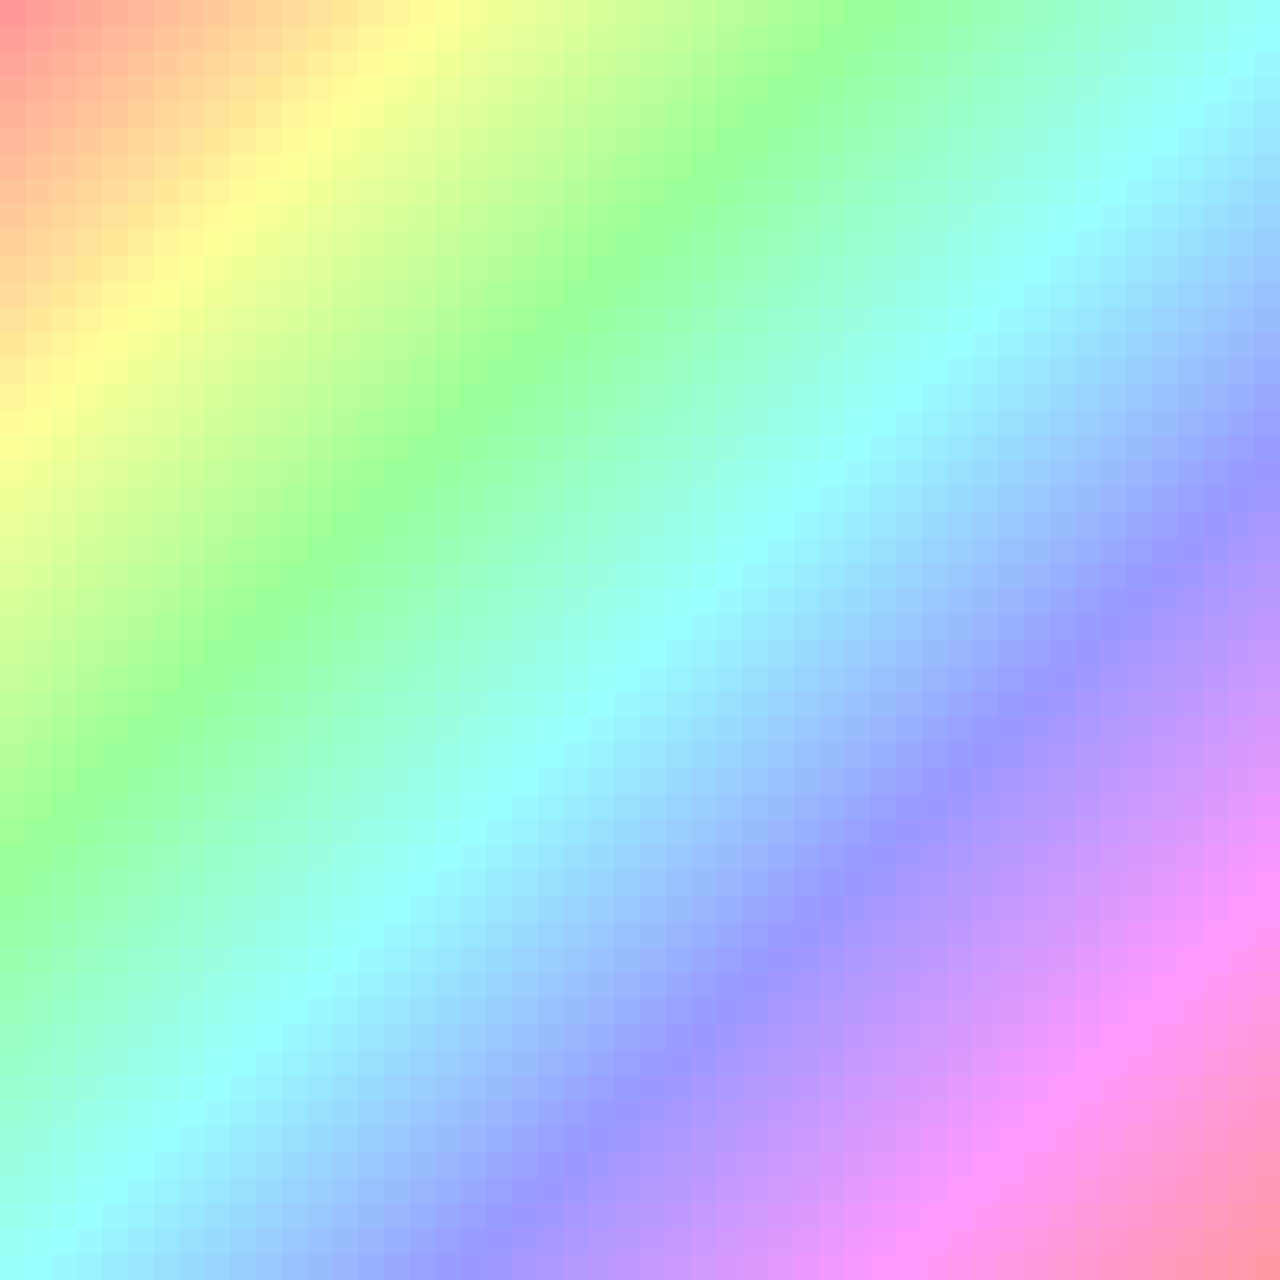
==== site/index.html @ b5a678fa "chore: refactor site files chore: merge main" ====
<!doctype html>
<html class="no-js" lang="">

<head>
    <meta charset="utf-8">
    <meta name="viewport" content="width=device-width, initial-scale=1">
    <title>dragonwarriorp.ee</title>
    <link rel="stylesheet" href="style.css">
    <link rel="icon" type="image/x-icon" href="/site/images/dragonwarriorpee.jpg">
</head>

<body>
    <script src="index.js"></script>
</body>

</html>
---- site/style.css ----
html, body {
    overflow: hidden;
}
.box {
    position: absolute;
    user-select: none;
    touch-action: none;
    transition: filter 3s ease-out, transform 5s ease-out;
    filter: brightness(1);
}
.box.hovered {
    transform: rotate(360deg);
    transition: transform 0s;
}
.box.dragged {
    filter: brightness(0.3);
    transition: filter 0s;
}
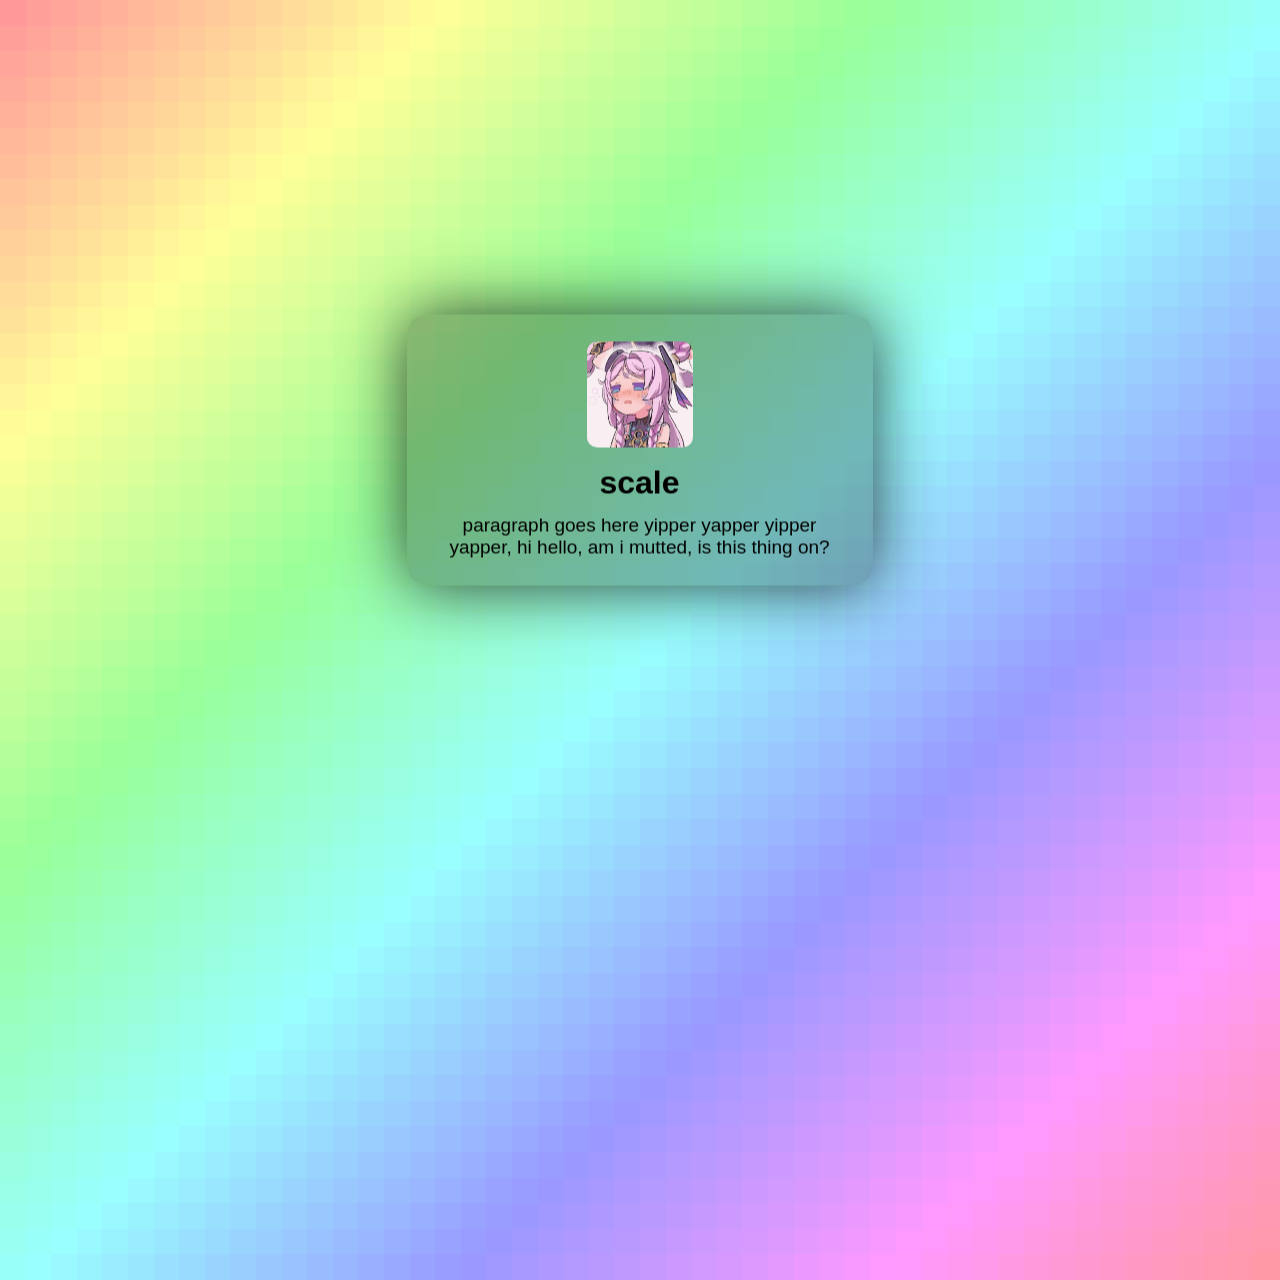
==== commit 0c1485a6: "feat: about me box fix: removed being able to draw on the background because batman hated it fix: ch" ====
--- a/site/index.html
+++ b/site/index.html
@@ -4,13 +4,24 @@
 <head>
     <meta charset="utf-8">
     <meta name="viewport" content="width=device-width, initial-scale=1">
-    <title>dragonwarriorp.ee</title>
+    <title>scale</title>
     <link rel="stylesheet" href="style.css">
-    <link rel="icon" type="image/x-icon" href="/site/images/dragonwarriorpee.jpg">
+    <link rel="icon" type="image/x-icon" href="/site/images/scale.jpg">
 </head>
 
 <body>
     <script src="index.js"></script>
+
+    <div class="aboutme">
+        <div class="info-box">
+            <a href="./images/scale.jpg">
+                <img src="images/scale.jpg" alt="dragonwarriorpee" class="pfp">
+            </a>
+
+            <h1 class="whodat">scale</h1>
+            <p class="paragraph">paragraph goes here yipper yapper yipper yapper, hi hello, am i mutted, is this thing on?</p>
+        </div>
+    </div>
 </body>
 
 </html>
--- a/site/style.css
+++ b/site/style.css
@@ -1,18 +1,69 @@
 html, body {
     overflow: hidden;
+    /* my fav colour scheme <3 */
+    background: linear-gradient(to bottom, #5BCEFA, #F5A9B8, #FFFFFF, #F5A9B8, #5BCEFA) fixed;
+
+    font-family: 'Roboto', sans-serif;
 }
+
 .box {
     position: absolute;
+    /* stops evil people STEALING my squares by dragging them, they are MINE */
     user-select: none;
     touch-action: none;
-    transition: filter 3s ease-out, transform 5s ease-out;
-    filter: brightness(1);
+    transition: transform 5s ease-out;
 }
-.box.hovered {
-    transform: rotate(360deg);
-    transition: transform 0s;
+
+.aboutme * {
+    text-align: center;
 }
-.box.dragged {
-    filter: brightness(0.3);
-    transition: filter 0s;
+
+.aboutme {
+    position: fixed;
+    top: 50%;
+    left: 50%;
+    transform: translate(-50%, -50%);
+    display: flex;
+    flex-direction: column;
+    align-items: center;
+}
+
+.info-box {
+    width: 466px;
+    height: auto;
+    min-height: 200px;
+
+    padding: 27px;
+    box-sizing: border-box;
+
+    /* rounded + blur + shadow = modern ui!!! this site is so modern and slick!!! */
+    border-radius: 20px;
+    background: rgba(22, 22, 22, 0.3);
+    backdrop-filter: blur(0.2vw);
+    box-shadow: 0 0 67px rgba(11, 11, 11, 0.8);
+
+    display: flex;
+    flex-direction: column;
+    align-items: center;
+    gap: 13px;
+}
+
+.pfp {
+    position: relative;
+    width: 106px;
+    height: 106px;
+    border-radius: 10%;
+}
+
+.whodat {
+    position: relative;
+    font-size: 32px;
+    margin: 0;
+}
+
+.paragraph {
+    position: relative;
+    font-size: 19px;
+    width: 100%;
+    margin: 0;
 }
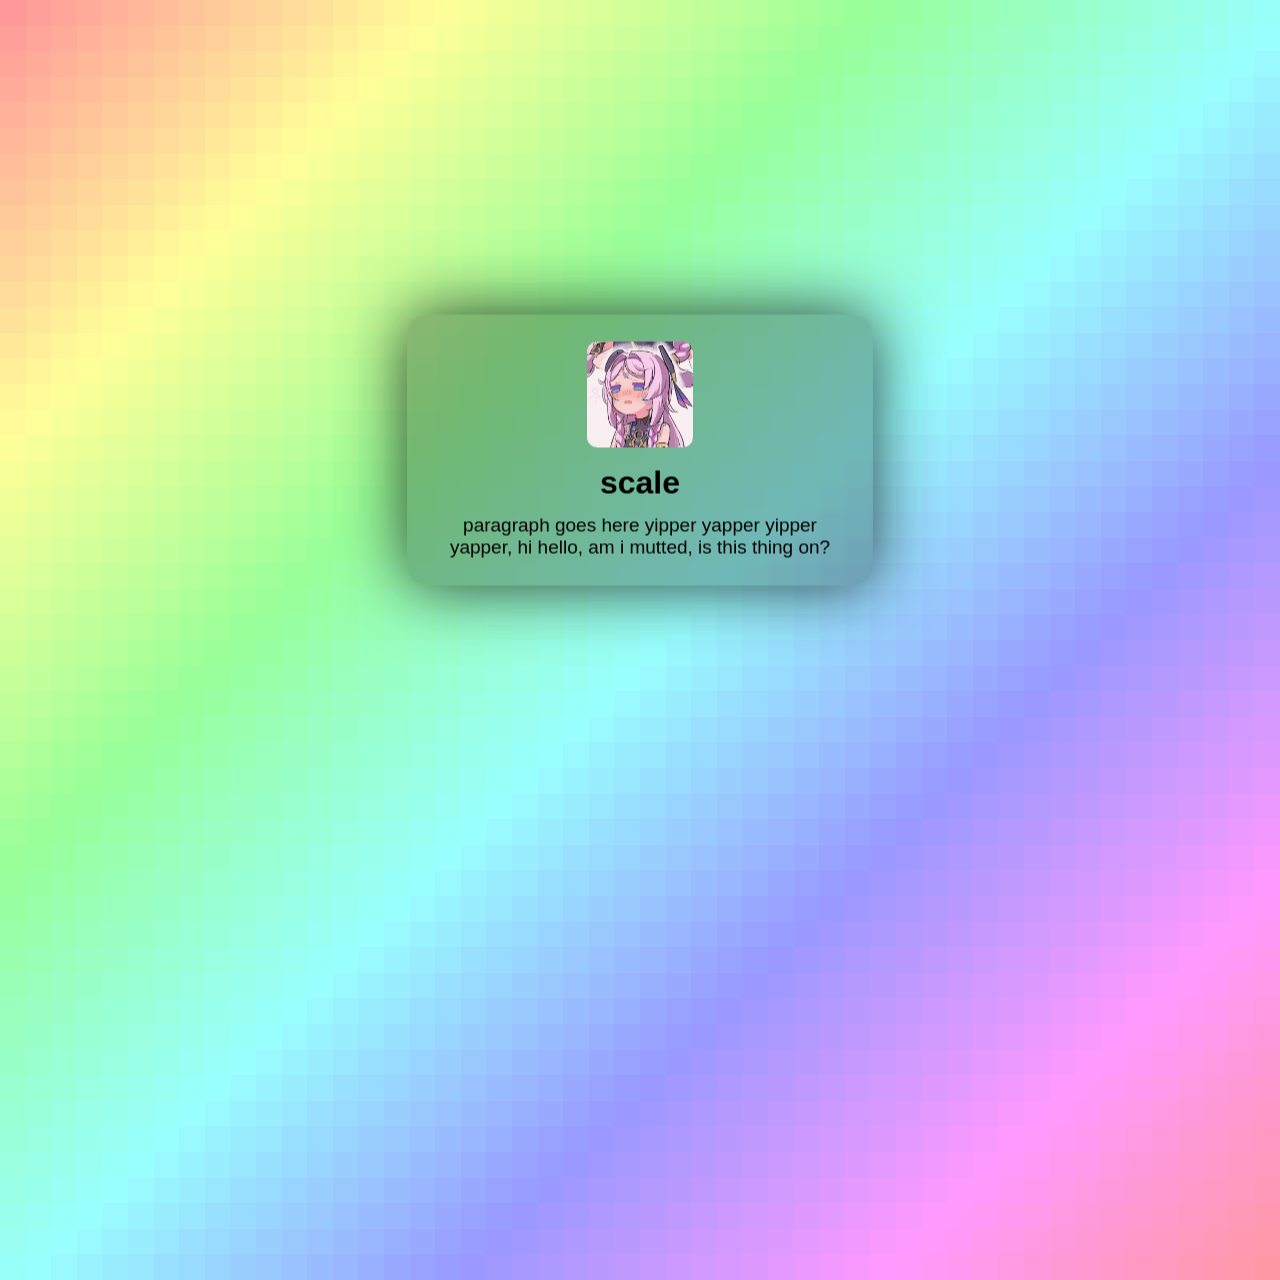
==== commit f1ae4fcf: "fix: embed title chore: added todo to the readme so people dont think the site looks terrible if the" ====
--- a/site/index.html
+++ b/site/index.html
@@ -6,7 +6,13 @@
     <meta name="viewport" content="width=device-width, initial-scale=1">
     <title>scale</title>
     <link rel="stylesheet" href="style.css">
-    <link rel="icon" type="image/x-icon" href="/site/images/scale.jpg">
+    <link rel="icon" type="image/x-icon" href="../site/images/scale.jpg">
+
+    <meta property="og:type" content="website">
+    <meta property="og:url" content="https://dragonwarriorp.ee/">
+    <meta property="og:title" content="https://dragonwarriorp.ee/">
+    <meta property="og:description" content="wow embed stuff this is so cool" />
+    <meta property="og:image" content="https://github.com/scoliossis/scoliossis.github.io/blob/master/site/images/scale.jpg?raw=true">
 </head>
 
 <body>
--- a/site/style.css
+++ b/site/style.css
@@ -8,10 +8,7 @@
 
 .box {
     position: absolute;
-    /* stops evil people STEALING my squares by dragging them, they are MINE */
-    user-select: none;
-    touch-action: none;
-    transition: transform 5s ease-out;
+    transition: transform 1.5s ease-out;
 }
 
 .aboutme * {
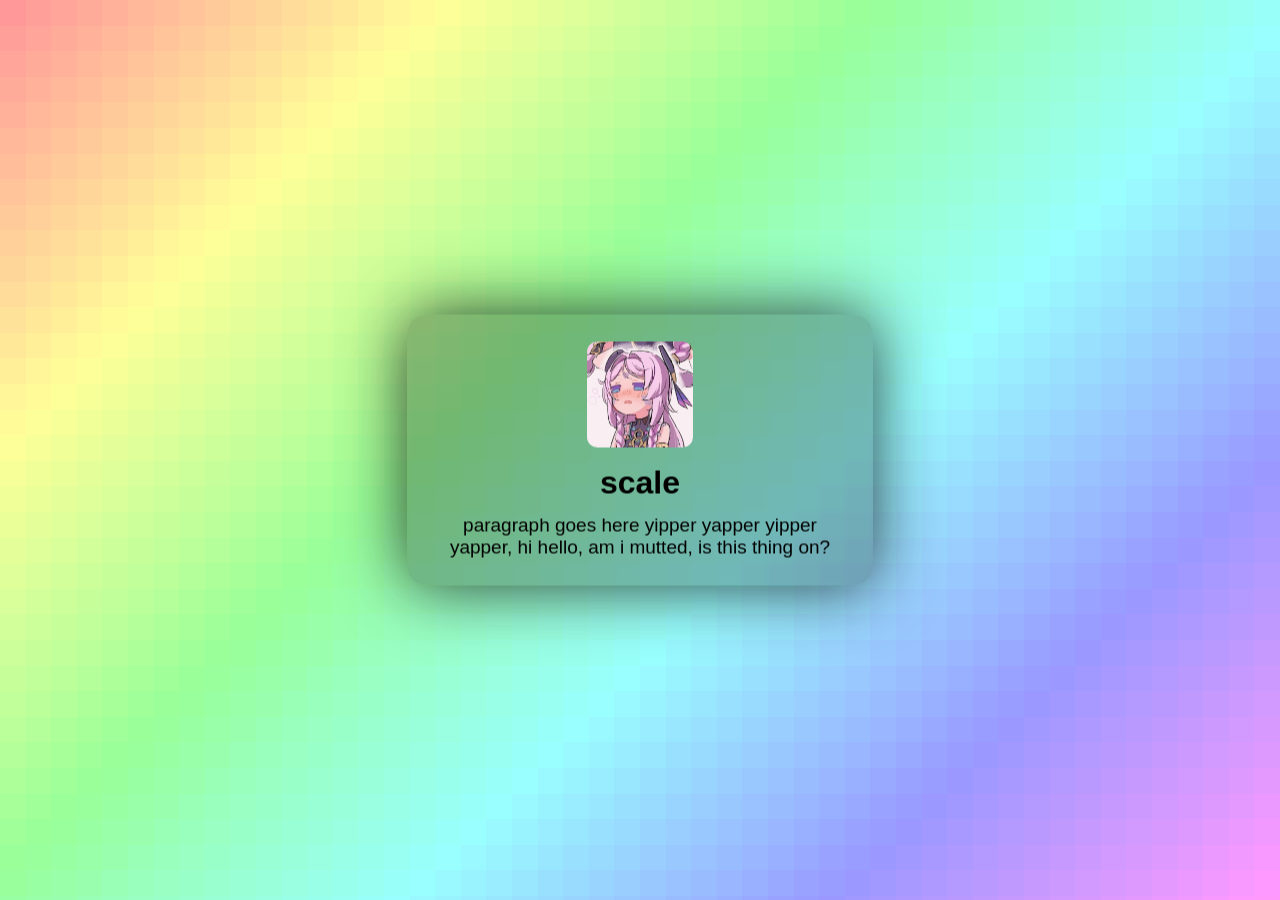
==== commit 15cbb9e4: "chore: removed javascript fix: site icon" ====
--- a/site/index.html
+++ b/site/index.html
@@ -6,17 +6,20 @@
     <meta name="viewport" content="width=device-width, initial-scale=1">
     <title>scale</title>
     <link rel="stylesheet" href="style.css">
-    <link rel="icon" type="image/x-icon" href="../site/images/scale.jpg">
+    <link rel="icon" href="https://github.com/scoliossis/scoliossis.github.io/blob/master/site/images/scale.jpg?raw=true">
 
     <meta property="og:type" content="website">
     <meta property="og:url" content="https://dragonwarriorp.ee/">
-    <meta property="og:title" content="https://dragonwarriorp.ee/">
+    <meta property="og:title" content="dragonwarriorp.ee">
     <meta property="og:description" content="wow embed stuff this is so cool" />
     <meta property="og:image" content="https://github.com/scoliossis/scoliossis.github.io/blob/master/site/images/scale.jpg?raw=true">
 </head>
 
 <body>
-    <script src="index.js"></script>
+    <!-- Background Grid (yes autogenerated, 50x50) -->
+    <div id="grid-container">
+        <div class="box"></div><div class="box"></div><div class="box"></div><div class="box"></div><div class="box"></div><div class="box"></div><div class="box"></div><div class="box"></div><div class="box"></div><div class="box"></div><div class="box"></div><div class="box"></div><div class="box"></div><div class="box"></div><div class="box"></div><div class="box"></div><div class="box"></div><div class="box"></div><div class="box"></div><div class="box"></div><div class="box"></div><div class="box"></div><div class="box"></div><div class="box"></div><div class="box"></div><div class="box"></div><div class="box"></div><div class="box"></div><div class="box"></div><div class="box"></div><div class="box"></div><div class="box"></div><div class="box"></div><div class="box"></div><div class="box"></div><div class="box"></div><div class="box"></div><div class="box"></div><div class="box"></div><div class="box"></div><div class="box"></div><div class="box"></div><div class="box"></div><div class="box"></div><div class="box"></div><div class="box"></div><div class="box"></div><div class="box"></div><div class="box"></div><div class="box"></div><div class="box"></div><div class="box"></div><div class="box"></div><div class="box"></div><div class="box"></div><div class="box"></div><div class="box"></div><div class="box"></div><div class="box"></div><div class="box"></div><div class="box"></div><div class="box"></div><div class="box"></div><div class="box"></div><div class="box"></div><div class="box"></div><div class="box"></div><div class="box"></div><div class="box"></div><div class="box"></div><div class="box"></div><div class="box"></div><div class="box"></div><div class="box"></div><div class="box"></div><div class="box"></div><div class="box"></div><div class="box"></div><div class="box"></div><div class="box"></div><div class="box"></div><div class="box"></div><div class="box"></div><div class="box"></div><div class="box"></div><div class="box"></div><div class="box"></div><div class="box"></div><div class="box"></div><div class="box"></div><div class="box"></div><div class="box"></div><div class="box"></div><div class="box"></div><div class="box"></div><div class="box"></div><div class="box"></div><div class="box"></div><div class="box"></div><div class="box"></div><div class="box"></div><div class="box"></div><div class="box"></div><div class="box"></div><div class="box"></div><div class="box"></div><div class="box"></div><div class="box"></div><div class="box"></div><div class="box"></div><div class="box"></div><div class="box"></div><div class="box"></div><div class="box"></div><div class="box"></div><div class="box"></div><div class="box"></div><div class="box"></div><div class="box"></div><div class="box"></div><div class="box"></div><div class="box"></div><div class="box"></div><div class="box"></div><div class="box"></div><div class="box"></div><div class="box"></div><div class="box"></div><div class="box"></div><div class="box"></div><div class="box"></div><div class="box"></div><div class="box"></div><div class="box"></div><div class="box"></div><div class="box"></div><div class="box"></div><div class="box"></div><div class="box"></div><div class="box"></div><div class="box"></div><div class="box"></div><div class="box"></div><div class="box"></div><div class="box"></div><div class="box"></div><div class="box"></div><div class="box"></div><div class="box"></div><div class="box"></div><div class="box"></div><div class="box"></div><div class="box"></div><div class="box"></div><div class="box"></div><div class="box"></div><div class="box"></div><div class="box"></div><div class="box"></div><div class="box"></div><div class="box"></div><div class="box"></div><div class="box"></div><div class="box"></div><div class="box"></div><div class="box"></div><div class="box"></div><div class="box"></div><div class="box"></div><div class="box"></div><div class="box"></div><div class="box"></div><div class="box"></div><div class="box"></div><div class="box"></div><div class="box"></div><div class="box"></div><div class="box"></div><div class="box"></div><div class="box"></div><div class="box"></div><div class="box"></div><div class="box"></div><div class="box"></div><div class="box"></div><div class="box"></div><div class="box"></div><div class="box"></div><div class="box"></div><div class="box"></div><div class="box"></div><div class="box"></div><div class="box"></div><div class="box"></div><div class="box"></div><div class="box"></div><div class="box"></div><div class="box"></div><div class="box"></div><div class="box"></div><div class="box"></div><div class="box"></div><div class="box"></div><div class="box"></div><div class="box"></div><div class="box"></div><div class="box"></div><div class="box"></div><div class="box"></div><div class="box"></div><div class="box"></div><div class="box"></div><div class="box"></div><div class="box"></div><div class="box"></div><div class="box"></div><div class="box"></div><div class="box"></div><div class="box"></div><div class="box"></div><div class="box"></div><div class="box"></div><div class="box"></div><div class="box"></div><div class="box"></div><div class="box"></div><div class="box"></div><div class="box"></div><div class="box"></div><div class="box"></div><div class="box"></div><div class="box"></div><div class="box"></div><div class="box"></div><div class="box"></div><div class="box"></div><div class="box"></div><div class="box"></div><div class="box"></div><div class="box"></div><div class="box"></div><div class="box"></div><div class="box"></div><div class="box"></div><div class="box"></div><div class="box"></div><div class="box"></div><div class="box"></div><div class="box"></div><div class="box"></div><div class="box"></div><div class="box"></div><div class="box"></div><div class="box"></div><div class="box"></div><div class="box"></div><div class="box"></div><div class="box"></div><div class="box"></div><div class="box"></div><div class="box"></div><div class="box"></div><div class="box"></div><div class="box"></div><div class="box"></div><div class="box"></div><div class="box"></div><div class="box"></div><div class="box"></div><div class="box"></div><div class="box"></div><div class="box"></div><div class="box"></div><div class="box"></div><div class="box"></div><div class="box"></div><div class="box"></div><div class="box"></div><div class="box"></div><div class="box"></div><div class="box"></div><div class="box"></div><div class="box"></div><div class="box"></div><div class="box"></div><div class="box"></div><div class="box"></div><div class="box"></div><div class="box"></div><div class="box"></div><div class="box"></div><div class="box"></div><div class="box"></div><div class="box"></div><div class="box"></div><div class="box"></div><div class="box"></div><div class="box"></div><div class="box"></div><div class="box"></div><div class="box"></div><div class="box"></div><div class="box"></div><div class="box"></div><div class="box"></div><div class="box"></div><div class="box"></div><div class="box"></div><div class="box"></div><div class="box"></div><div class="box"></div><div class="box"></div><div class="box"></div><div class="box"></div><div class="box"></div><div class="box"></div><div class="box"></div><div class="box"></div><div class="box"></div><div class="box"></div><div class="box"></div><div class="box"></div><div class="box"></div><div class="box"></div><div class="box"></div><div class="box"></div><div class="box"></div><div class="box"></div><div class="box"></div><div class="box"></div><div class="box"></div><div class="box"></div><div class="box"></div><div class="box"></div><div class="box"></div><div class="box"></div><div class="box"></div><div class="box"></div><div class="box"></div><div class="box"></div><div class="box"></div><div class="box"></div><div class="box"></div><div class="box"></div><div class="box"></div><div class="box"></div><div class="box"></div><div class="box"></div><div class="box"></div><div class="box"></div><div class="box"></div><div class="box"></div><div class="box"></div><div class="box"></div><div class="box"></div><div class="box"></div><div class="box"></div><div class="box"></div><div class="box"></div><div class="box"></div><div class="box"></div><div class="box"></div><div class="box"></div><div class="box"></div><div class="box"></div><div class="box"></div><div class="box"></div><div class="box"></div><div class="box"></div><div class="box"></div><div class="box"></div><div class="box"></div><div class="box"></div><div class="box"></div><div class="box"></div><div class="box"></div><div class="box"></div><div class="box"></div><div class="box"></div><div class="box"></div><div class="box"></div><div class="box"></div><div class="box"></div><div class="box"></div><div class="box"></div><div class="box"></div><div class="box"></div><div class="box"></div><div class="box"></div><div class="box"></div><div class="box"></div><div class="box"></div><div class="box"></div><div class="box"></div><div class="box"></div><div class="box"></div><div class="box"></div><div class="box"></div><div class="box"></div><div class="box"></div><div class="box"></div><div class="box"></div><div class="box"></div><div class="box"></div><div class="box"></div><div class="box"></div><div class="box"></div><div class="box"></div><div class="box"></div><div class="box"></div><div class="box"></div><div class="box"></div><div class="box"></div><div class="box"></div><div class="box"></div><div class="box"></div><div class="box"></div><div class="box"></div><div class="box"></div><div class="box"></div><div class="box"></div><div class="box"></div><div class="box"></div><div class="box"></div><div class="box"></div><div class="box"></div><div class="box"></div><div class="box"></div><div class="box"></div><div class="box"></div><div class="box"></div><div class="box"></div><div class="box"></div><div class="box"></div><div class="box"></div><div class="box"></div><div class="box"></div><div class="box"></div><div class="box"></div><div class="box"></div><div class="box"></div><div class="box"></div><div class="box"></div><div class="box"></div><div class="box"></div><div class="box"></div><div class="box"></div><div class="box"></div><div class="box"></div><div class="box"></div><div class="box"></div><div class="box"></div><div class="box"></div><div class="box"></div><div class="box"></div><div class="box"></div><div class="box"></div><div class="box"></div><div class="box"></div><div class="box"></div><div class="box"></div><div class="box"></div><div class="box"></div><div class="box"></div><div class="box"></div><div class="box"></div><div class="box"></div><div class="box"></div><div class="box"></div><div class="box"></div><div class="box"></div><div class="box"></div><div class="box"></div><div class="box"></div><div class="box"></div><div class="box"></div><div class="box"></div><div class="box"></div><div class="box"></div><div class="box"></div><div class="box"></div><div class="box"></div><div class="box"></div><div class="box"></div><div class="box"></div><div class="box"></div><div class="box"></div><div class="box"></div><div class="box"></div><div class="box"></div><div class="box"></div><div class="box"></div><div class="box"></div><div class="box"></div><div class="box"></div><div class="box"></div><div class="box"></div><div class="box"></div><div class="box"></div><div class="box"></div><div class="box"></div><div class="box"></div><div class="box"></div><div class="box"></div><div class="box"></div><div class="box"></div><div class="box"></div><div class="box"></div><div class="box"></div><div class="box"></div><div class="box"></div><div class="box"></div><div class="box"></div><div class="box"></div><div class="box"></div><div class="box"></div><div class="box"></div><div class="box"></div><div class="box"></div><div class="box"></div><div class="box"></div><div class="box"></div><div class="box"></div><div class="box"></div><div class="box"></div><div class="box"></div><div class="box"></div><div class="box"></div><div class="box"></div><div class="box"></div><div class="box"></div><div class="box"></div><div class="box"></div><div class="box"></div><div class="box"></div><div class="box"></div><div class="box"></div><div class="box"></div><div class="box"></div><div class="box"></div><div class="box"></div><div class="box"></div><div class="box"></div><div class="box"></div><div class="box"></div><div class="box"></div><div class="box"></div><div class="box"></div><div class="box"></div><div class="box"></div><div class="box"></div><div class="box"></div><div class="box"></div><div class="box"></div><div class="box"></div><div class="box"></div><div class="box"></div><div class="box"></div><div class="box"></div><div class="box"></div><div class="box"></div><div class="box"></div><div class="box"></div><div class="box"></div><div class="box"></div><div class="box"></div><div class="box"></div><div class="box"></div><div class="box"></div><div class="box"></div><div class="box"></div><div class="box"></div><div class="box"></div><div class="box"></div><div class="box"></div><div class="box"></div><div class="box"></div><div class="box"></div><div class="box"></div><div class="box"></div><div class="box"></div><div class="box"></div><div class="box"></div><div class="box"></div><div class="box"></div><div class="box"></div><div class="box"></div><div class="box"></div><div class="box"></div><div class="box"></div><div class="box"></div><div class="box"></div><div class="box"></div><div class="box"></div><div class="box"></div><div class="box"></div><div class="box"></div><div class="box"></div><div class="box"></div><div class="box"></div><div class="box"></div><div class="box"></div><div class="box"></div><div class="box"></div><div class="box"></div><div class="box"></div><div class="box"></div><div class="box"></div><div class="box"></div><div class="box"></div><div class="box"></div><div class="box"></div><div class="box"></div><div class="box"></div><div class="box"></div><div class="box"></div><div class="box"></div><div class="box"></div><div class="box"></div><div class="box"></div><div class="box"></div><div class="box"></div><div class="box"></div><div class="box"></div><div class="box"></div><div class="box"></div><div class="box"></div><div class="box"></div><div class="box"></div><div class="box"></div><div class="box"></div><div class="box"></div><div class="box"></div><div class="box"></div><div class="box"></div><div class="box"></div><div class="box"></div><div class="box"></div><div class="box"></div><div class="box"></div><div class="box"></div><div class="box"></div><div class="box"></div><div class="box"></div><div class="box"></div><div class="box"></div><div class="box"></div><div class="box"></div><div class="box"></div><div class="box"></div><div class="box"></div><div class="box"></div><div class="box"></div><div class="box"></div><div class="box"></div><div class="box"></div><div class="box"></div><div class="box"></div><div class="box"></div><div class="box"></div><div class="box"></div><div class="box"></div><div class="box"></div><div class="box"></div><div class="box"></div><div class="box"></div><div class="box"></div><div class="box"></div><div class="box"></div><div class="box"></div><div class="box"></div><div class="box"></div><div class="box"></div><div class="box"></div><div class="box"></div><div class="box"></div><div class="box"></div><div class="box"></div><div class="box"></div><div class="box"></div><div class="box"></div><div class="box"></div><div class="box"></div><div class="box"></div><div class="box"></div><div class="box"></div><div class="box"></div><div class="box"></div><div class="box"></div><div class="box"></div><div class="box"></div><div class="box"></div><div class="box"></div><div class="box"></div><div class="box"></div><div class="box"></div><div class="box"></div><div class="box"></div><div class="box"></div><div class="box"></div><div class="box"></div><div class="box"></div><div class="box"></div><div class="box"></div><div class="box"></div><div class="box"></div><div class="box"></div><div class="box"></div><div class="box"></div><div class="box"></div><div class="box"></div><div class="box"></div><div class="box"></div><div class="box"></div><div class="box"></div><div class="box"></div><div class="box"></div><div class="box"></div><div class="box"></div><div class="box"></div><div class="box"></div><div class="box"></div><div class="box"></div><div class="box"></div><div class="box"></div><div class="box"></div><div class="box"></div><div class="box"></div><div class="box"></div><div class="box"></div><div class="box"></div><div class="box"></div><div class="box"></div><div class="box"></div><div class="box"></div><div class="box"></div><div class="box"></div><div class="box"></div><div class="box"></div><div class="box"></div><div class="box"></div><div class="box"></div><div class="box"></div><div class="box"></div><div class="box"></div><div class="box"></div><div class="box"></div><div class="box"></div><div class="box"></div><div class="box"></div><div class="box"></div><div class="box"></div><div class="box"></div><div class="box"></div><div class="box"></div><div class="box"></div><div class="box"></div><div class="box"></div><div class="box"></div><div class="box"></div><div class="box"></div><div class="box"></div><div class="box"></div><div class="box"></div><div class="box"></div><div class="box"></div><div class="box"></div><div class="box"></div><div class="box"></div><div class="box"></div><div class="box"></div><div class="box"></div><div class="box"></div><div class="box"></div><div class="box"></div><div class="box"></div><div class="box"></div><div class="box"></div><div class="box"></div><div class="box"></div><div class="box"></div><div class="box"></div><div class="box"></div><div class="box"></div><div class="box"></div><div class="box"></div><div class="box"></div><div class="box"></div><div class="box"></div><div class="box"></div><div class="box"></div><div class="box"></div><div class="box"></div><div class="box"></div><div class="box"></div><div class="box"></div><div class="box"></div><div class="box"></div><div class="box"></div><div class="box"></div><div class="box"></div><div class="box"></div><div class="box"></div><div class="box"></div><div class="box"></div><div class="box"></div><div class="box"></div><div class="box"></div><div class="box"></div><div class="box"></div><div class="box"></div><div class="box"></div><div class="box"></div><div class="box"></div><div class="box"></div><div class="box"></div><div class="box"></div><div class="box"></div><div class="box"></div><div class="box"></div><div class="box"></div><div class="box"></div><div class="box"></div><div class="box"></div><div class="box"></div><div class="box"></div><div class="box"></div><div class="box"></div><div class="box"></div><div class="box"></div><div class="box"></div><div class="box"></div><div class="box"></div><div class="box"></div><div class="box"></div><div class="box"></div><div class="box"></div><div class="box"></div><div class="box"></div><div class="box"></div><div class="box"></div><div class="box"></div><div class="box"></div><div class="box"></div><div class="box"></div><div class="box"></div><div class="box"></div><div class="box"></div><div class="box"></div><div class="box"></div><div class="box"></div><div class="box"></div><div class="box"></div><div class="box"></div><div class="box"></div><div class="box"></div><div class="box"></div><div class="box"></div><div class="box"></div><div class="box"></div><div class="box"></div><div class="box"></div><div class="box"></div><div class="box"></div><div class="box"></div><div class="box"></div><div class="box"></div><div class="box"></div><div class="box"></div><div class="box"></div><div class="box"></div><div class="box"></div><div class="box"></div><div class="box"></div><div class="box"></div><div class="box"></div><div class="box"></div><div class="box"></div><div class="box"></div><div class="box"></div><div class="box"></div><div class="box"></div><div class="box"></div><div class="box"></div><div class="box"></div><div class="box"></div><div class="box"></div><div class="box"></div><div class="box"></div><div class="box"></div><div class="box"></div><div class="box"></div><div class="box"></div><div class="box"></div><div class="box"></div><div class="box"></div><div class="box"></div><div class="box"></div><div class="box"></div><div class="box"></div><div class="box"></div><div class="box"></div><div class="box"></div><div class="box"></div><div class="box"></div><div class="box"></div><div class="box"></div><div class="box"></div><div class="box"></div><div class="box"></div><div class="box"></div><div class="box"></div><div class="box"></div><div class="box"></div><div class="box"></div><div class="box"></div><div class="box"></div><div class="box"></div><div class="box"></div><div class="box"></div><div class="box"></div><div class="box"></div><div class="box"></div><div class="box"></div><div class="box"></div><div class="box"></div><div class="box"></div><div class="box"></div><div class="box"></div><div class="box"></div><div class="box"></div><div class="box"></div><div class="box"></div><div class="box"></div><div class="box"></div><div class="box"></div><div class="box"></div><div class="box"></div><div class="box"></div><div class="box"></div><div class="box"></div><div class="box"></div><div class="box"></div><div class="box"></div><div class="box"></div><div class="box"></div><div class="box"></div><div class="box"></div><div class="box"></div><div class="box"></div><div class="box"></div><div class="box"></div><div class="box"></div><div class="box"></div><div class="box"></div><div class="box"></div><div class="box"></div><div class="box"></div><div class="box"></div><div class="box"></div><div class="box"></div><div class="box"></div><div class="box"></div><div class="box"></div><div class="box"></div><div class="box"></div><div class="box"></div><div class="box"></div><div class="box"></div><div class="box"></div><div class="box"></div><div class="box"></div><div class="box"></div><div class="box"></div><div class="box"></div><div class="box"></div><div class="box"></div><div class="box"></div><div class="box"></div><div class="box"></div><div class="box"></div><div class="box"></div><div class="box"></div><div class="box"></div><div class="box"></div><div class="box"></div><div class="box"></div><div class="box"></div><div class="box"></div><div class="box"></div><div class="box"></div><div class="box"></div><div class="box"></div><div class="box"></div><div class="box"></div><div class="box"></div><div class="box"></div><div class="box"></div><div class="box"></div><div class="box"></div><div class="box"></div><div class="box"></div><div class="box"></div><div class="box"></div><div class="box"></div><div class="box"></div><div class="box"></div><div class="box"></div><div class="box"></div><div class="box"></div><div class="box"></div><div class="box"></div><div class="box"></div><div class="box"></div><div class="box"></div><div class="box"></div><div class="box"></div><div class="box"></div><div class="box"></div><div class="box"></div><div class="box"></div><div class="box"></div><div class="box"></div><div class="box"></div><div class="box"></div><div class="box"></div><div class="box"></div><div class="box"></div><div class="box"></div><div class="box"></div><div class="box"></div><div class="box"></div><div class="box"></div><div class="box"></div><div class="box"></div><div class="box"></div><div class="box"></div><div class="box"></div><div class="box"></div><div class="box"></div><div class="box"></div><div class="box"></div><div class="box"></div><div class="box"></div><div class="box"></div><div class="box"></div><div class="box"></div><div class="box"></div><div class="box"></div><div class="box"></div><div class="box"></div><div class="box"></div><div class="box"></div><div class="box"></div><div class="box"></div><div class="box"></div><div class="box"></div><div class="box"></div><div class="box"></div><div class="box"></div><div class="box"></div><div class="box"></div><div class="box"></div><div class="box"></div><div class="box"></div><div class="box"></div><div class="box"></div><div class="box"></div><div class="box"></div><div class="box"></div><div class="box"></div><div class="box"></div><div class="box"></div><div class="box"></div><div class="box"></div><div class="box"></div><div class="box"></div><div class="box"></div><div class="box"></div><div class="box"></div><div class="box"></div><div class="box"></div><div class="box"></div><div class="box"></div><div class="box"></div><div class="box"></div><div class="box"></div><div class="box"></div><div class="box"></div><div class="box"></div><div class="box"></div><div class="box"></div><div class="box"></div><div class="box"></div><div class="box"></div><div class="box"></div><div class="box"></div><div class="box"></div><div class="box"></div><div class="box"></div><div class="box"></div><div class="box"></div><div class="box"></div><div class="box"></div><div class="box"></div><div class="box"></div><div class="box"></div><div class="box"></div><div class="box"></div><div class="box"></div><div class="box"></div><div class="box"></div><div class="box"></div><div class="box"></div><div class="box"></div><div class="box"></div><div class="box"></div><div class="box"></div><div class="box"></div><div class="box"></div><div class="box"></div><div class="box"></div><div class="box"></div><div class="box"></div><div class="box"></div><div class="box"></div><div class="box"></div><div class="box"></div><div class="box"></div><div class="box"></div><div class="box"></div><div class="box"></div><div class="box"></div><div class="box"></div><div class="box"></div><div class="box"></div><div class="box"></div><div class="box"></div><div class="box"></div><div class="box"></div><div class="box"></div><div class="box"></div><div class="box"></div><div class="box"></div><div class="box"></div><div class="box"></div><div class="box"></div><div class="box"></div><div class="box"></div><div class="box"></div><div class="box"></div><div class="box"></div><div class="box"></div><div class="box"></div><div class="box"></div><div class="box"></div><div class="box"></div><div class="box"></div><div class="box"></div><div class="box"></div><div class="box"></div><div class="box"></div><div class="box"></div><div class="box"></div><div class="box"></div><div class="box"></div><div class="box"></div><div class="box"></div><div class="box"></div><div class="box"></div><div class="box"></div><div class="box"></div><div class="box"></div><div class="box"></div><div class="box"></div><div class="box"></div><div class="box"></div><div class="box"></div><div class="box"></div><div class="box"></div><div class="box"></div><div class="box"></div><div class="box"></div><div class="box"></div><div class="box"></div><div class="box"></div><div class="box"></div><div class="box"></div><div class="box"></div><div class="box"></div><div class="box"></div><div class="box"></div><div class="box"></div><div class="box"></div><div class="box"></div><div class="box"></div><div class="box"></div><div class="box"></div><div class="box"></div><div class="box"></div><div class="box"></div><div class="box"></div><div class="box"></div><div class="box"></div><div class="box"></div><div class="box"></div><div class="box"></div><div class="box"></div><div class="box"></div><div class="box"></div><div class="box"></div><div class="box"></div><div class="box"></div><div class="box"></div><div class="box"></div><div class="box"></div><div class="box"></div><div class="box"></div><div class="box"></div><div class="box"></div><div class="box"></div><div class="box"></div><div class="box"></div><div class="box"></div><div class="box"></div><div class="box"></div><div class="box"></div><div class="box"></div><div class="box"></div><div class="box"></div><div class="box"></div><div class="box"></div><div class="box"></div><div class="box"></div><div class="box"></div><div class="box"></div><div class="box"></div><div class="box"></div><div class="box"></div><div class="box"></div><div class="box"></div><div class="box"></div><div class="box"></div><div class="box"></div><div class="box"></div><div class="box"></div><div class="box"></div><div class="box"></div><div class="box"></div><div class="box"></div><div class="box"></div><div class="box"></div><div class="box"></div><div class="box"></div><div class="box"></div><div class="box"></div><div class="box"></div><div class="box"></div><div class="box"></div><div class="box"></div><div class="box"></div><div class="box"></div><div class="box"></div><div class="box"></div><div class="box"></div><div class="box"></div><div class="box"></div><div class="box"></div><div class="box"></div><div class="box"></div><div class="box"></div><div class="box"></div><div class="box"></div><div class="box"></div><div class="box"></div><div class="box"></div><div class="box"></div><div class="box"></div><div class="box"></div><div class="box"></div><div class="box"></div><div class="box"></div><div class="box"></div><div class="box"></div><div class="box"></div><div class="box"></div><div class="box"></div><div class="box"></div><div class="box"></div><div class="box"></div><div class="box"></div><div class="box"></div><div class="box"></div><div class="box"></div><div class="box"></div><div class="box"></div><div class="box"></div><div class="box"></div><div class="box"></div><div class="box"></div><div class="box"></div><div class="box"></div><div class="box"></div><div class="box"></div><div class="box"></div><div class="box"></div><div class="box"></div><div class="box"></div><div class="box"></div><div class="box"></div><div class="box"></div><div class="box"></div><div class="box"></div><div class="box"></div><div class="box"></div><div class="box"></div><div class="box"></div><div class="box"></div><div class="box"></div><div class="box"></div><div class="box"></div><div class="box"></div><div class="box"></div><div class="box"></div><div class="box"></div><div class="box"></div><div class="box"></div><div class="box"></div><div class="box"></div><div class="box"></div><div class="box"></div><div class="box"></div><div class="box"></div><div class="box"></div><div class="box"></div><div class="box"></div><div class="box"></div><div class="box"></div><div class="box"></div><div class="box"></div><div class="box"></div><div class="box"></div><div class="box"></div><div class="box"></div><div class="box"></div><div class="box"></div><div class="box"></div><div class="box"></div><div class="box"></div><div class="box"></div><div class="box"></div><div class="box"></div><div class="box"></div><div class="box"></div><div class="box"></div><div class="box"></div><div class="box"></div><div class="box"></div><div class="box"></div><div class="box"></div><div class="box"></div><div class="box"></div><div class="box"></div><div class="box"></div><div class="box"></div><div class="box"></div><div class="box"></div><div class="box"></div><div class="box"></div><div class="box"></div><div class="box"></div><div class="box"></div><div class="box"></div><div class="box"></div><div class="box"></div><div class="box"></div><div class="box"></div><div class="box"></div><div class="box"></div><div class="box"></div><div class="box"></div><div class="box"></div><div class="box"></div><div class="box"></div><div class="box"></div><div class="box"></div><div class="box"></div><div class="box"></div><div class="box"></div><div class="box"></div><div class="box"></div><div class="box"></div><div class="box"></div><div class="box"></div><div class="box"></div><div class="box"></div><div class="box"></div><div class="box"></div><div class="box"></div><div class="box"></div><div class="box"></div><div class="box"></div><div class="box"></div><div class="box"></div><div class="box"></div><div class="box"></div><div class="box"></div><div class="box"></div><div class="box"></div><div class="box"></div><div class="box"></div><div class="box"></div><div class="box"></div><div class="box"></div><div class="box"></div><div class="box"></div><div class="box"></div><div class="box"></div><div class="box"></div><div class="box"></div><div class="box"></div><div class="box"></div><div class="box"></div><div class="box"></div><div class="box"></div><div class="box"></div><div class="box"></div><div class="box"></div><div class="box"></div><div class="box"></div><div class="box"></div><div class="box"></div><div class="box"></div><div class="box"></div><div class="box"></div><div class="box"></div><div class="box"></div><div class="box"></div><div class="box"></div><div class="box"></div><div class="box"></div><div class="box"></div><div class="box"></div><div class="box"></div><div class="box"></div><div class="box"></div><div class="box"></div><div class="box"></div><div class="box"></div><div class="box"></div><div class="box"></div><div class="box"></div><div class="box"></div><div class="box"></div><div class="box"></div><div class="box"></div><div class="box"></div><div class="box"></div><div class="box"></div><div class="box"></div><div class="box"></div><div class="box"></div><div class="box"></div><div class="box"></div><div class="box"></div><div class="box"></div><div class="box"></div><div class="box"></div><div class="box"></div><div class="box"></div><div class="box"></div><div class="box"></div><div class="box"></div><div class="box"></div><div class="box"></div><div class="box"></div><div class="box"></div><div class="box"></div><div class="box"></div><div class="box"></div><div class="box"></div><div class="box"></div><div class="box"></div><div class="box"></div><div class="box"></div><div class="box"></div><div class="box"></div><div class="box"></div><div class="box"></div><div class="box"></div><div class="box"></div><div class="box"></div><div class="box"></div><div class="box"></div><div class="box"></div><div class="box"></div><div class="box"></div><div class="box"></div><div class="box"></div><div class="box"></div><div class="box"></div><div class="box"></div><div class="box"></div><div class="box"></div><div class="box"></div><div class="box"></div><div class="box"></div><div class="box"></div><div class="box"></div><div class="box"></div><div class="box"></div><div class="box"></div><div class="box"></div><div class="box"></div><div class="box"></div><div class="box"></div><div class="box"></div><div class="box"></div><div class="box"></div><div class="box"></div><div class="box"></div><div class="box"></div><div class="box"></div><div class="box"></div><div class="box"></div><div class="box"></div><div class="box"></div><div class="box"></div><div class="box"></div><div class="box"></div><div class="box"></div><div class="box"></div><div class="box"></div><div class="box"></div><div class="box"></div><div class="box"></div><div class="box"></div><div class="box"></div><div class="box"></div><div class="box"></div><div class="box"></div><div class="box"></div><div class="box"></div><div class="box"></div><div class="box"></div><div class="box"></div><div class="box"></div><div class="box"></div><div class="box"></div><div class="box"></div><div class="box"></div><div class="box"></div><div class="box"></div><div class="box"></div><div class="box"></div><div class="box"></div><div class="box"></div><div class="box"></div><div class="box"></div><div class="box"></div><div class="box"></div><div class="box"></div><div class="box"></div><div class="box"></div><div class="box"></div><div class="box"></div><div class="box"></div><div class="box"></div><div class="box"></div><div class="box"></div><div class="box"></div><div class="box"></div><div class="box"></div><div class="box"></div><div class="box"></div><div class="box"></div><div class="box"></div><div class="box"></div><div class="box"></div><div class="box"></div><div class="box"></div><div class="box"></div><div class="box"></div><div class="box"></div><div class="box"></div><div class="box"></div><div class="box"></div><div class="box"></div><div class="box"></div><div class="box"></div><div class="box"></div><div class="box"></div><div class="box"></div><div class="box"></div><div class="box"></div><div class="box"></div><div class="box"></div><div class="box"></div><div class="box"></div><div class="box"></div><div class="box"></div><div class="box"></div><div class="box"></div><div class="box"></div><div class="box"></div><div class="box"></div><div class="box"></div><div class="box"></div><div class="box"></div><div class="box"></div><div class="box"></div><div class="box"></div><div class="box"></div><div class="box"></div><div class="box"></div><div class="box"></div><div class="box"></div><div class="box"></div><div class="box"></div><div class="box"></div><div class="box"></div><div class="box"></div><div class="box"></div><div class="box"></div><div class="box"></div><div class="box"></div><div class="box"></div><div class="box"></div><div class="box"></div><div class="box"></div><div class="box"></div><div class="box"></div><div class="box"></div><div class="box"></div><div class="box"></div><div class="box"></div><div class="box"></div><div class="box"></div><div class="box"></div><div class="box"></div><div class="box"></div><div class="box"></div><div class="box"></div><div class="box"></div><div class="box"></div><div class="box"></div><div class="box"></div><div class="box"></div><div class="box"></div><div class="box"></div><div class="box"></div><div class="box"></div><div class="box"></div><div class="box"></div><div class="box"></div><div class="box"></div><div class="box"></div><div class="box"></div><div class="box"></div><div class="box"></div><div class="box"></div><div class="box"></div><div class="box"></div><div class="box"></div><div class="box"></div><div class="box"></div><div class="box"></div><div class="box"></div><div class="box"></div><div class="box"></div><div class="box"></div><div class="box"></div><div class="box"></div><div class="box"></div><div class="box"></div><div class="box"></div><div class="box"></div><div class="box"></div><div class="box"></div><div class="box"></div><div class="box"></div><div class="box"></div><div class="box"></div><div class="box"></div><div class="box"></div><div class="box"></div><div class="box"></div><div class="box"></div><div class="box"></div><div class="box"></div><div class="box"></div><div class="box"></div><div class="box"></div><div class="box"></div><div class="box"></div><div class="box"></div><div class="box"></div><div class="box"></div><div class="box"></div><div class="box"></div><div class="box"></div><div class="box"></div><div class="box"></div><div class="box"></div><div class="box"></div><div class="box"></div><div class="box"></div><div class="box"></div><div class="box"></div><div class="box"></div><div class="box"></div><div class="box"></div><div class="box"></div><div class="box"></div><div class="box"></div><div class="box"></div><div class="box"></div><div class="box"></div><div class="box"></div><div class="box"></div><div class="box"></div><div class="box"></div><div class="box"></div><div class="box"></div><div class="box"></div><div class="box"></div><div class="box"></div><div class="box"></div><div class="box"></div><div class="box"></div><div class="box"></div><div class="box"></div><div class="box"></div><div class="box"></div><div class="box"></div><div class="box"></div><div class="box"></div><div class="box"></div><div class="box"></div><div class="box"></div><div class="box"></div><div class="box"></div><div class="box"></div><div class="box"></div><div class="box"></div><div class="box"></div><div class="box"></div><div class="box"></div><div class="box"></div><div class="box"></div><div class="box"></div><div class="box"></div><div class="box"></div><div class="box"></div><div class="box"></div><div class="box"></div><div class="box"></div><div class="box"></div><div class="box"></div><div class="box"></div><div class="box"></div><div class="box"></div><div class="box"></div><div class="box"></div><div class="box"></div><div class="box"></div><div class="box"></div><div class="box"></div><div class="box"></div><div class="box"></div><div class="box"></div><div class="box"></div><div class="box"></div><div class="box"></div><div class="box"></div><div class="box"></div><div class="box"></div><div class="box"></div><div class="box"></div><div class="box"></div><div class="box"></div><div class="box"></div><div class="box"></div><div class="box"></div><div class="box"></div><div class="box"></div><div class="box"></div><div class="box"></div><div class="box"></div><div class="box"></div><div class="box"></div><div class="box"></div><div class="box"></div><div class="box"></div><div class="box"></div><div class="box"></div><div class="box"></div><div class="box"></div><div class="box"></div><div class="box"></div><div class="box"></div><div class="box"></div><div class="box"></div><div class="box"></div><div class="box"></div><div class="box"></div><div class="box"></div><div class="box"></div><div class="box"></div><div class="box"></div><div class="box"></div><div class="box"></div><div class="box"></div><div class="box"></div><div class="box"></div><div class="box"></div><div class="box"></div><div class="box"></div><div class="box"></div><div class="box"></div><div class="box"></div><div class="box"></div><div class="box"></div><div class="box"></div><div class="box"></div><div class="box"></div><div class="box"></div><div class="box"></div><div class="box"></div><div class="box"></div><div class="box"></div><div class="box"></div><div class="box"></div><div class="box"></div><div class="box"></div><div class="box"></div><div class="box"></div><div class="box"></div><div class="box"></div><div class="box"></div><div class="box"></div><div class="box"></div><div class="box"></div><div class="box"></div><div class="box"></div><div class="box"></div><div class="box"></div><div class="box"></div><div class="box"></div><div class="box"></div><div class="box"></div><div class="box"></div><div class="box"></div><div class="box"></div><div class="box"></div><div class="box"></div><div class="box"></div><div class="box"></div><div class="box"></div><div class="box"></div><div class="box"></div><div class="box"></div><div class="box"></div><div class="box"></div><div class="box"></div><div class="box"></div><div class="box"></div><div class="box"></div><div class="box"></div><div class="box"></div><div class="box"></div><div class="box"></div><div class="box"></div><div class="box"></div><div class="box"></div><div class="box"></div><div class="box"></div><div class="box"></div><div class="box"></div><div class="box"></div><div class="box"></div><div class="box"></div><div class="box"></div><div class="box"></div><div class="box"></div><div class="box"></div><div class="box"></div><div class="box"></div><div class="box"></div><div class="box"></div><div class="box"></div><div class="box"></div><div class="box"></div><div class="box"></div><div class="box"></div><div class="box"></div><div class="box"></div><div class="box"></div><div class="box"></div><div class="box"></div><div class="box"></div><div class="box"></div><div class="box"></div><div class="box"></div><div class="box"></div><div class="box"></div><div class="box"></div><div class="box"></div><div class="box"></div><div class="box"></div><div class="box"></div><div class="box"></div><div class="box"></div><div class="box"></div><div class="box"></div><div class="box"></div><div class="box"></div><div class="box"></div><div class="box"></div><div class="box"></div><div class="box"></div><div class="box"></div><div class="box"></div><div class="box"></div><div class="box"></div><div class="box"></div><div class="box"></div><div class="box"></div><div class="box"></div><div class="box"></div><div class="box"></div><div class="box"></div><div class="box"></div><div class="box"></div><div class="box"></div><div class="box"></div><div class="box"></div><div class="box"></div><div class="box"></div><div class="box"></div><div class="box"></div><div class="box"></div><div class="box"></div><div class="box"></div><div class="box"></div><div class="box"></div><div class="box"></div><div class="box"></div><div class="box"></div><div class="box"></div><div class="box"></div><div class="box"></div><div class="box"></div><div class="box"></div><div class="box"></div><div class="box"></div><div class="box"></div><div class="box"></div><div class="box"></div><div class="box"></div><div class="box"></div><div class="box"></div><div class="box"></div><div class="box"></div><div class="box"></div><div class="box"></div><div class="box"></div><div class="box"></div><div class="box"></div><div class="box"></div><div class="box"></div><div class="box"></div><div class="box"></div><div class="box"></div><div class="box"></div><div class="box"></div><div class="box"></div><div class="box"></div><div class="box"></div><div class="box"></div><div class="box"></div><div class="box"></div><div class="box"></div><div class="box"></div><div class="box"></div><div class="box"></div><div class="box"></div><div class="box"></div><div class="box"></div><div class="box"></div><div class="box"></div><div class="box"></div><div class="box"></div><div class="box"></div><div class="box"></div><div class="box"></div><div class="box"></div><div class="box"></div><div class="box"></div><div class="box"></div><div class="box"></div><div class="box"></div><div class="box"></div><div class="box"></div><div class="box"></div><div class="box"></div><div class="box"></div><div class="box"></div><div class="box"></div><div class="box"></div><div class="box"></div><div class="box"></div><div class="box"></div><div class="box"></div><div class="box"></div><div class="box"></div><div class="box"></div><div class="box"></div><div class="box"></div><div class="box"></div><div class="box"></div><div class="box"></div><div class="box"></div><div class="box"></div><div class="box"></div><div class="box"></div><div class="box"></div><div class="box"></div><div class="box"></div><div class="box"></div><div class="box"></div><div class="box"></div><div class="box"></div><div class="box"></div><div class="box"></div><div class="box"></div><div class="box"></div><div class="box"></div><div class="box"></div><div class="box"></div><div class="box"></div><div class="box"></div><div class="box"></div><div class="box"></div><div class="box"></div><div class="box"></div><div class="box"></div><div class="box"></div><div class="box"></div><div class="box"></div><div class="box"></div><div class="box"></div><div class="box"></div><div class="box"></div><div class="box"></div><div class="box"></div><div class="box"></div><div class="box"></div><div class="box"></div><div class="box"></div><div class="box"></div><div class="box"></div><div class="box"></div><div class="box"></div><div class="box"></div><div class="box"></div><div class="box"></div><div class="box"></div><div class="box"></div><div class="box"></div><div class="box"></div><div class="box"></div><div class="box"></div><div class="box"></div><div class="box"></div><div class="box"></div><div class="box"></div><div class="box"></div><div class="box"></div><div class="box"></div><div class="box"></div><div class="box"></div><div class="box"></div><div class="box"></div><div class="box"></div><div class="box"></div><div class="box"></div><div class="box"></div><div class="box"></div><div class="box"></div><div class="box"></div><div class="box"></div><div class="box"></div><div class="box"></div><div class="box"></div><div class="box"></div><div class="box"></div><div class="box"></div><div class="box"></div><div class="box"></div><div class="box"></div><div class="box"></div><div class="box"></div><div class="box"></div><div class="box"></div><div class="box"></div><div class="box"></div><div class="box"></div><div class="box"></div><div class="box"></div><div class="box"></div><div class="box"></div><div class="box"></div><div class="box"></div><div class="box"></div><div class="box"></div><div class="box"></div><div class="box"></div><div class="box"></div><div class="box"></div><div class="box"></div><div class="box"></div><div class="box"></div><div class="box"></div><div class="box"></div><div class="box"></div><div class="box"></div><div class="box"></div><div class="box"></div><div class="box"></div><div class="box"></div><div class="box"></div><div class="box"></div><div class="box"></div><div class="box"></div><div class="box"></div><div class="box"></div><div class="box"></div><div class="box"></div><div class="box"></div><div class="box"></div><div class="box"></div><div class="box"></div><div class="box"></div><div class="box"></div><div class="box"></div><div class="box"></div><div class="box"></div><div class="box"></div><div class="box"></div><div class="box"></div><div class="box"></div><div class="box"></div><div class="box"></div><div class="box"></div><div class="box"></div><div class="box"></div><div class="box"></div><div class="box"></div><div class="box"></div><div class="box"></div><div class="box"></div><div class="box"></div><div class="box"></div><div class="box"></div><div class="box"></div><div class="box"></div><div class="box"></div><div class="box"></div><div class="box"></div><div class="box"></div><div class="box"></div><div class="box"></div><div class="box"></div><div class="box"></div><div class="box"></div><div class="box"></div><div class="box"></div><div class="box"></div><div class="box"></div><div class="box"></div><div class="box"></div><div class="box"></div><div class="box"></div><div class="box"></div><div class="box"></div><div class="box"></div><div class="box"></div><div class="box"></div><div class="box"></div><div class="box"></div><div class="box"></div><div class="box"></div><div class="box"></div><div class="box"></div><div class="box"></div><div class="box"></div><div class="box"></div><div class="box"></div><div class="box"></div><div class="box"></div><div class="box"></div><div class="box"></div><div class="box"></div><div class="box"></div><div class="box"></div><div class="box"></div><div class="box"></div><div class="box"></div><div class="box"></div><div class="box"></div><div class="box"></div><div class="box"></div><div class="box"></div><div class="box"></div><div class="box"></div><div class="box"></div><div class="box"></div><div class="box"></div><div class="box"></div><div class="box"></div><div class="box"></div><div class="box"></div><div class="box"></div><div class="box"></div><div class="box"></div><div class="box"></div><div class="box"></div><div class="box"></div><div class="box"></div><div class="box"></div><div class="box"></div><div class="box"></div><div class="box"></div><div class="box"></div><div class="box"></div><div class="box"></div><div class="box"></div><div class="box"></div><div class="box"></div><div class="box"></div><div class="box"></div><div class="box"></div><div class="box"></div><div class="box"></div><div class="box"></div><div class="box"></div><div class="box"></div><div class="box"></div><div class="box"></div><div class="box"></div><div class="box"></div><div class="box"></div><div class="box"></div><div class="box"></div><div class="box"></div><div class="box"></div><div class="box"></div><div class="box"></div><div class="box"></div><div class="box"></div><div class="box"></div><div class="box"></div><div class="box"></div><div class="box"></div><div class="box"></div><div class="box"></div><div class="box"></div><div class="box"></div><div class="box"></div><div class="box"></div><div class="box"></div><div class="box"></div><div class="box"></div><div class="box"></div><div class="box"></div><div class="box"></div><div class="box"></div><div class="box"></div><div class="box"></div><div class="box"></div><div class="box"></div><div class="box"></div><div class="box"></div><div class="box"></div><div class="box"></div><div class="box"></div><div class="box"></div><div class="box"></div><div class="box"></div><div class="box"></div><div class="box"></div><div class="box"></div><div class="box"></div><div class="box"></div><div class="box"></div><div class="box"></div><div class="box"></div><div class="box"></div><div class="box"></div><div class="box"></div><div class="box"></div><div class="box"></div><div class="box"></div><div class="box"></div><div class="box"></div><div class="box"></div><div class="box"></div><div class="box"></div><div class="box"></div><div class="box"></div><div class="box"></div><div class="box"></div><div class="box"></div><div class="box"></div><div class="box"></div><div class="box"></div><div class="box"></div><div class="box"></div><div class="box"></div><div class="box"></div><div class="box"></div><div class="box"></div><div class="box"></div><div class="box"></div><div class="box"></div><div class="box"></div><div class="box"></div><div class="box"></div><div class="box"></div><div class="box"></div><div class="box"></div><div class="box"></div><div class="box"></div><div class="box"></div><div class="box"></div><div class="box"></div><div class="box"></div><div class="box"></div><div class="box"></div><div class="box"></div><div class="box"></div><div class="box"></div><div class="box"></div><div class="box"></div><div class="box"></div><div class="box"></div><div class="box"></div><div class="box"></div><div class="box"></div><div class="box"></div><div class="box"></div><div class="box"></div><div class="box"></div><div class="box"></div><div class="box"></div><div class="box"></div><div class="box"></div><div class="box"></div><div class="box"></div><div class="box"></div><div class="box"></div><div class="box"></div><div class="box"></div><div class="box"></div><div class="box"></div><div class="box"></div><div class="box"></div><div class="box"></div><div class="box"></div><div class="box"></div><div class="box"></div><div class="box"></div><div class="box"></div><div class="box"></div><div class="box"></div><div class="box"></div><div class="box"></div><div class="box"></div><div class="box"></div><div class="box"></div><div class="box"></div><div class="box"></div><div class="box"></div><div class="box"></div><div class="box"></div><div class="box"></div><div class="box"></div><div class="box"></div><div class="box"></div><div class="box"></div><div class="box"></div><div class="box"></div><div class="box"></div><div class="box"></div><div class="box"></div><div class="box"></div><div class="box"></div><div class="box"></div><div class="box"></div><div class="box"></div><div class="box"></div><div class="box"></div><div class="box"></div><div class="box"></div><div class="box"></div><div class="box"></div><div class="box"></div><div class="box"></div><div class="box"></div><div class="box"></div><div class="box"></div><div class="box"></div><div class="box"></div><div class="box"></div><div class="box"></div><div class="box"></div><div class="box"></div><div class="box"></div><div class="box"></div><div class="box"></div><div class="box"></div><div class="box"></div><div class="box"></div><div class="box"></div><div class="box"></div><div class="box"></div><div class="box"></div><div class="box"></div><div class="box"></div><div class="box"></div><div class="box"></div><div class="box"></div><div class="box"></div><div class="box"></div><div class="box"></div><div class="box"></div><div class="box"></div><div class="box"></div><div class="box"></div><div class="box"></div><div class="box"></div><div class="box"></div><div class="box"></div><div class="box"></div><div class="box"></div><div class="box"></div><div class="box"></div><div class="box"></div><div class="box"></div><div class="box"></div><div class="box"></div><div class="box"></div><div class="box"></div><div class="box"></div><div class="box"></div><div class="box"></div><div class="box"></div><div class="box"></div><div class="box"></div><div class="box"></div><div class="box"></div><div class="box"></div><div class="box"></div><div class="box"></div><div class="box"></div><div class="box"></div><div class="box"></div><div class="box"></div><div class="box"></div><div class="box"></div><div class="box"></div><div class="box"></div><div class="box"></div><div class="box"></div><div class="box"></div><div class="box"></div><div class="box"></div><div class="box"></div><div class="box"></div><div class="box"></div><div class="box"></div><div class="box"></div><div class="box"></div><div class="box"></div><div class="box"></div><div class="box"></div><div class="box"></div><div class="box"></div><div class="box"></div><div class="box"></div><div class="box"></div><div class="box"></div><div class="box"></div><div class="box"></div><div class="box"></div><div class="box"></div><div class="box"></div><div class="box"></div><div class="box"></div>
+    </div>
 
     <div class="aboutme">
         <div class="info-box">
--- a/site/style.css
+++ b/site/style.css
@@ -6,9 +6,24 @@
     font-family: 'Roboto', sans-serif;
 }
 
+#grid-container {
+    display: grid;
+    grid-template-columns: repeat(50, 1fr);
+    grid-template-rows: repeat(50, 1fr);
+    position: fixed;
+    width: max(100vw, 100vh);
+    height: max(100vw, 100vh);
+    inset: 0;
+    margin: 0;
+}
+
 .box {
-    position: absolute;
-    transition: transform 1.5s ease-out;
+    transition: transform 1.5s;
+}
+
+.box:hover {
+    transform: rotate(90deg);
+    transition: 0s;
 }
 
 .aboutme * {
@@ -63,4 +78,7 @@
     font-size: 19px;
     width: 100%;
     margin: 0;
-}+}
+
+/* auto-generated background gradient colours */
+.box:nth-child(1) { 	background: #ff9999; }  .box:nth-child(2) { 	background: #ff9f99; }  .box:nth-child(3) { 	background: #ffa599; }  .box:nth-child(4) { 	background: #ffab99; }  .box:nth-child(5) { 	background: #ffb199; }  .box:nth-child(6) { 	background: #ffb899; }  .box:nth-child(7) { 	background: #ffbe99; }  .box:nth-child(8) { 	background: #ffc499; }  .box:nth-child(9) { 	background: #ffca99; }  .box:nth-child(10) { 	background: #ffd099; }  .box:nth-child(11) { 	background: #ffd699; }  .box:nth-child(12) { 	background: #ffdc99; }  .box:nth-child(13) { 	background: #ffe299; }  .box:nth-child(14) { 	background: #ffe999; }  .box:nth-child(15) { 	background: #ffef99; }  .box:nth-child(16) { 	background: #fff599; }  .box:nth-child(17) { 	background: #fffb99; }  .box:nth-child(18) { 	background: #fdff99; }  .box:nth-child(19) { 	background: #f7ff99; }  .box:nth-child(20) { 	background: #f1ff99; }  .box:nth-child(21) { 	background: #ebff99; }  .box:nth-child(22) { 	background: #e4ff99; }  .box:nth-child(23) { 	background: #deff99; }  .box:nth-child(24) { 	background: #d8ff99; }  .box:nth-child(25) { 	background: #d2ff99; }  .box:nth-child(26) { 	background: #ccff99; }  .box:nth-child(27) { 	background: #c6ff99; }  .box:nth-child(28) { 	background: #c0ff99; }  .box:nth-child(29) { 	background: #baff99; }  .box:nth-child(30) { 	background: #b4ff99; }  .box:nth-child(31) { 	background: #adff99; }  .box:nth-child(32) { 	background: #a7ff99; }  .box:nth-child(33) { 	background: #a1ff99; }  .box:nth-child(34) { 	background: #9bff99; }  .box:nth-child(35) { 	background: #99ff9d; }  .box:nth-child(36) { 	background: #99ffa3; }  .box:nth-child(37) { 	background: #99ffa9; }  .box:nth-child(38) { 	background: #99ffaf; }  .box:nth-child(39) { 	background: #99ffb6; }  .box:nth-child(40) { 	background: #99ffbc; }  .box:nth-child(41) { 	background: #99ffc2; }  .box:nth-child(42) { 	background: #99ffc8; }  .box:nth-child(43) { 	background: #99ffce; }  .box:nth-child(44) { 	background: #99ffd4; }  .box:nth-child(45) { 	background: #99ffda; }  .box:nth-child(46) { 	background: #99ffe0; }  .box:nth-child(47) { 	background: #99ffe7; }  .box:nth-child(48) { 	background: #99ffed; }  .box:nth-child(49) { 	background: #99fff3; }  .box:nth-child(50) { 	background: #99fff9; }  .box:nth-child(51) { 	background: #ff9f99; }  .box:nth-child(52) { 	background: #ffa599; }  .box:nth-child(53) { 	background: #ffab99; }  .box:nth-child(54) { 	background: #ffb199; }  .box:nth-child(55) { 	background: #ffb899; }  .box:nth-child(56) { 	background: #ffbe99; }  .box:nth-child(57) { 	background: #ffc499; }  .box:nth-child(58) { 	background: #ffca99; }  .box:nth-child(59) { 	background: #ffd099; }  .box:nth-child(60) { 	background: #ffd699; }  .box:nth-child(61) { 	background: #ffdc99; }  .box:nth-child(62) { 	background: #ffe299; }  .box:nth-child(63) { 	background: #ffe999; }  .box:nth-child(64) { 	background: #ffef99; }  .box:nth-child(65) { 	background: #fff599; }  .box:nth-child(66) { 	background: #fffb99; }  .box:nth-child(67) { 	background: #fdff99; }  .box:nth-child(68) { 	background: #f7ff99; }  .box:nth-child(69) { 	background: #f1ff99; }  .box:nth-child(70) { 	background: #ebff99; }  .box:nth-child(71) { 	background: #e4ff99; }  .box:nth-child(72) { 	background: #deff99; }  .box:nth-child(73) { 	background: #d8ff99; }  .box:nth-child(74) { 	background: #d2ff99; }  .box:nth-child(75) { 	background: #ccff99; }  .box:nth-child(76) { 	background: #c6ff99; }  .box:nth-child(77) { 	background: #c0ff99; }  .box:nth-child(78) { 	background: #baff99; }  .box:nth-child(79) { 	background: #b4ff99; }  .box:nth-child(80) { 	background: #adff99; }  .box:nth-child(81) { 	background: #a7ff99; }  .box:nth-child(82) { 	background: #a1ff99; }  .box:nth-child(83) { 	background: #9bff99; }  .box:nth-child(84) { 	background: #99ff9d; }  .box:nth-child(85) { 	background: #99ffa3; }  .box:nth-child(86) { 	background: #99ffa9; }  .box:nth-child(87) { 	background: #99ffaf; }  .box:nth-child(88) { 	background: #99ffb6; }  .box:nth-child(89) { 	background: #99ffbc; }  .box:nth-child(90) { 	background: #99ffc2; }  .box:nth-child(91) { 	background: #99ffc8; }  .box:nth-child(92) { 	background: #99ffce; }  .box:nth-child(93) { 	background: #99ffd4; }  .box:nth-child(94) { 	background: #99ffda; }  .box:nth-child(95) { 	background: #99ffe0; }  .box:nth-child(96) { 	background: #99ffe7; }  .box:nth-child(97) { 	background: #99ffed; }  .box:nth-child(98) { 	background: #99fff3; }  .box:nth-child(99) { 	background: #99fff9; }  .box:nth-child(100) { 	background: #99ffff; }  .box:nth-child(101) { 	background: #ffa599; }  .box:nth-child(102) { 	background: #ffab99; }  .box:nth-child(103) { 	background: #ffb199; }  .box:nth-child(104) { 	background: #ffb899; }  .box:nth-child(105) { 	background: #ffbe99; }  .box:nth-child(106) { 	background: #ffc499; }  .box:nth-child(107) { 	background: #ffca99; }  .box:nth-child(108) { 	background: #ffd099; }  .box:nth-child(109) { 	background: #ffd699; }  .box:nth-child(110) { 	background: #ffdc99; }  .box:nth-child(111) { 	background: #ffe299; }  .box:nth-child(112) { 	background: #ffe999; }  .box:nth-child(113) { 	background: #ffef99; }  .box:nth-child(114) { 	background: #fff599; }  .box:nth-child(115) { 	background: #fffb99; }  .box:nth-child(116) { 	background: #fdff99; }  .box:nth-child(117) { 	background: #f7ff99; }  .box:nth-child(118) { 	background: #f1ff99; }  .box:nth-child(119) { 	background: #ebff99; }  .box:nth-child(120) { 	background: #e4ff99; }  .box:nth-child(121) { 	background: #deff99; }  .box:nth-child(122) { 	background: #d8ff99; }  .box:nth-child(123) { 	background: #d2ff99; }  .box:nth-child(124) { 	background: #ccff99; }  .box:nth-child(125) { 	background: #c6ff99; }  .box:nth-child(126) { 	background: #c0ff99; }  .box:nth-child(127) { 	background: #baff99; }  .box:nth-child(128) { 	background: #b4ff99; }  .box:nth-child(129) { 	background: #adff99; }  .box:nth-child(130) { 	background: #a7ff99; }  .box:nth-child(131) { 	background: #a1ff99; }  .box:nth-child(132) { 	background: #9bff99; }  .box:nth-child(133) { 	background: #99ff9d; }  .box:nth-child(134) { 	background: #99ffa3; }  .box:nth-child(135) { 	background: #99ffa9; }  .box:nth-child(136) { 	background: #99ffaf; }  .box:nth-child(137) { 	background: #99ffb6; }  .box:nth-child(138) { 	background: #99ffbc; }  .box:nth-child(139) { 	background: #99ffc2; }  .box:nth-child(140) { 	background: #99ffc8; }  .box:nth-child(141) { 	background: #99ffce; }  .box:nth-child(142) { 	background: #99ffd4; }  .box:nth-child(143) { 	background: #99ffda; }  .box:nth-child(144) { 	background: #99ffe0; }  .box:nth-child(145) { 	background: #99ffe7; }  .box:nth-child(146) { 	background: #99ffed; }  .box:nth-child(147) { 	background: #99fff3; }  .box:nth-child(148) { 	background: #99fff9; }  .box:nth-child(149) { 	background: #99ffff; }  .box:nth-child(150) { 	background: #99f9ff; }  .box:nth-child(151) { 	background: #ffab99; }  .box:nth-child(152) { 	background: #ffb199; }  .box:nth-child(153) { 	background: #ffb899; }  .box:nth-child(154) { 	background: #ffbe99; }  .box:nth-child(155) { 	background: #ffc499; }  .box:nth-child(156) { 	background: #ffca99; }  .box:nth-child(157) { 	background: #ffd099; }  .box:nth-child(158) { 	background: #ffd699; }  .box:nth-child(159) { 	background: #ffdc99; }  .box:nth-child(160) { 	background: #ffe299; }  .box:nth-child(161) { 	background: #ffe999; }  .box:nth-child(162) { 	background: #ffef99; }  .box:nth-child(163) { 	background: #fff599; }  .box:nth-child(164) { 	background: #fffb99; }  .box:nth-child(165) { 	background: #fdff99; }  .box:nth-child(166) { 	background: #f7ff99; }  .box:nth-child(167) { 	background: #f1ff99; }  .box:nth-child(168) { 	background: #ebff99; }  .box:nth-child(169) { 	background: #e4ff99; }  .box:nth-child(170) { 	background: #deff99; }  .box:nth-child(171) { 	background: #d8ff99; }  .box:nth-child(172) { 	background: #d2ff99; }  .box:nth-child(173) { 	background: #ccff99; }  .box:nth-child(174) { 	background: #c6ff99; }  .box:nth-child(175) { 	background: #c0ff99; }  .box:nth-child(176) { 	background: #baff99; }  .box:nth-child(177) { 	background: #b4ff99; }  .box:nth-child(178) { 	background: #adff99; }  .box:nth-child(179) { 	background: #a7ff99; }  .box:nth-child(180) { 	background: #a1ff99; }  .box:nth-child(181) { 	background: #9bff99; }  .box:nth-child(182) { 	background: #99ff9d; }  .box:nth-child(183) { 	background: #99ffa3; }  .box:nth-child(184) { 	background: #99ffa9; }  .box:nth-child(185) { 	background: #99ffaf; }  .box:nth-child(186) { 	background: #99ffb6; }  .box:nth-child(187) { 	background: #99ffbc; }  .box:nth-child(188) { 	background: #99ffc2; }  .box:nth-child(189) { 	background: #99ffc8; }  .box:nth-child(190) { 	background: #99ffce; }  .box:nth-child(191) { 	background: #99ffd4; }  .box:nth-child(192) { 	background: #99ffda; }  .box:nth-child(193) { 	background: #99ffe0; }  .box:nth-child(194) { 	background: #99ffe7; }  .box:nth-child(195) { 	background: #99ffed; }  .box:nth-child(196) { 	background: #99fff3; }  .box:nth-child(197) { 	background: #99fff9; }  .box:nth-child(198) { 	background: #99ffff; }  .box:nth-child(199) { 	background: #99f9ff; }  .box:nth-child(200) { 	background: #99f3ff; }  .box:nth-child(201) { 	background: #ffb199; }  .box:nth-child(202) { 	background: #ffb899; }  .box:nth-child(203) { 	background: #ffbe99; }  .box:nth-child(204) { 	background: #ffc499; }  .box:nth-child(205) { 	background: #ffca99; }  .box:nth-child(206) { 	background: #ffd099; }  .box:nth-child(207) { 	background: #ffd699; }  .box:nth-child(208) { 	background: #ffdc99; }  .box:nth-child(209) { 	background: #ffe299; }  .box:nth-child(210) { 	background: #ffe999; }  .box:nth-child(211) { 	background: #ffef99; }  .box:nth-child(212) { 	background: #fff599; }  .box:nth-child(213) { 	background: #fffb99; }  .box:nth-child(214) { 	background: #fdff99; }  .box:nth-child(215) { 	background: #f7ff99; }  .box:nth-child(216) { 	background: #f1ff99; }  .box:nth-child(217) { 	background: #ebff99; }  .box:nth-child(218) { 	background: #e4ff99; }  .box:nth-child(219) { 	background: #deff99; }  .box:nth-child(220) { 	background: #d8ff99; }  .box:nth-child(221) { 	background: #d2ff99; }  .box:nth-child(222) { 	background: #ccff99; }  .box:nth-child(223) { 	background: #c6ff99; }  .box:nth-child(224) { 	background: #c0ff99; }  .box:nth-child(225) { 	background: #baff99; }  .box:nth-child(226) { 	background: #b4ff99; }  .box:nth-child(227) { 	background: #adff99; }  .box:nth-child(228) { 	background: #a7ff99; }  .box:nth-child(229) { 	background: #a1ff99; }  .box:nth-child(230) { 	background: #9bff99; }  .box:nth-child(231) { 	background: #99ff9d; }  .box:nth-child(232) { 	background: #99ffa3; }  .box:nth-child(233) { 	background: #99ffa9; }  .box:nth-child(234) { 	background: #99ffaf; }  .box:nth-child(235) { 	background: #99ffb6; }  .box:nth-child(236) { 	background: #99ffbc; }  .box:nth-child(237) { 	background: #99ffc2; }  .box:nth-child(238) { 	background: #99ffc8; }  .box:nth-child(239) { 	background: #99ffce; }  .box:nth-child(240) { 	background: #99ffd4; }  .box:nth-child(241) { 	background: #99ffda; }  .box:nth-child(242) { 	background: #99ffe0; }  .box:nth-child(243) { 	background: #99ffe7; }  .box:nth-child(244) { 	background: #99ffed; }  .box:nth-child(245) { 	background: #99fff3; }  .box:nth-child(246) { 	background: #99fff9; }  .box:nth-child(247) { 	background: #99ffff; }  .box:nth-child(248) { 	background: #99f9ff; }  .box:nth-child(249) { 	background: #99f3ff; }  .box:nth-child(250) { 	background: #99edff; }  .box:nth-child(251) { 	background: #ffb899; }  .box:nth-child(252) { 	background: #ffbe99; }  .box:nth-child(253) { 	background: #ffc499; }  .box:nth-child(254) { 	background: #ffca99; }  .box:nth-child(255) { 	background: #ffd099; }  .box:nth-child(256) { 	background: #ffd699; }  .box:nth-child(257) { 	background: #ffdc99; }  .box:nth-child(258) { 	background: #ffe299; }  .box:nth-child(259) { 	background: #ffe999; }  .box:nth-child(260) { 	background: #ffef99; }  .box:nth-child(261) { 	background: #fff599; }  .box:nth-child(262) { 	background: #fffb99; }  .box:nth-child(263) { 	background: #fdff99; }  .box:nth-child(264) { 	background: #f7ff99; }  .box:nth-child(265) { 	background: #f1ff99; }  .box:nth-child(266) { 	background: #ebff99; }  .box:nth-child(267) { 	background: #e4ff99; }  .box:nth-child(268) { 	background: #deff99; }  .box:nth-child(269) { 	background: #d8ff99; }  .box:nth-child(270) { 	background: #d2ff99; }  .box:nth-child(271) { 	background: #ccff99; }  .box:nth-child(272) { 	background: #c6ff99; }  .box:nth-child(273) { 	background: #c0ff99; }  .box:nth-child(274) { 	background: #baff99; }  .box:nth-child(275) { 	background: #b4ff99; }  .box:nth-child(276) { 	background: #adff99; }  .box:nth-child(277) { 	background: #a7ff99; }  .box:nth-child(278) { 	background: #a1ff99; }  .box:nth-child(279) { 	background: #9bff99; }  .box:nth-child(280) { 	background: #99ff9d; }  .box:nth-child(281) { 	background: #99ffa3; }  .box:nth-child(282) { 	background: #99ffa9; }  .box:nth-child(283) { 	background: #99ffaf; }  .box:nth-child(284) { 	background: #99ffb6; }  .box:nth-child(285) { 	background: #99ffbc; }  .box:nth-child(286) { 	background: #99ffc2; }  .box:nth-child(287) { 	background: #99ffc8; }  .box:nth-child(288) { 	background: #99ffce; }  .box:nth-child(289) { 	background: #99ffd4; }  .box:nth-child(290) { 	background: #99ffda; }  .box:nth-child(291) { 	background: #99ffe0; }  .box:nth-child(292) { 	background: #99ffe7; }  .box:nth-child(293) { 	background: #99ffed; }  .box:nth-child(294) { 	background: #99fff3; }  .box:nth-child(295) { 	background: #99fff9; }  .box:nth-child(296) { 	background: #99ffff; }  .box:nth-child(297) { 	background: #99f9ff; }  .box:nth-child(298) { 	background: #99f3ff; }  .box:nth-child(299) { 	background: #99edff; }  .box:nth-child(300) { 	background: #99e7ff; }  .box:nth-child(301) { 	background: #ffbe99; }  .box:nth-child(302) { 	background: #ffc499; }  .box:nth-child(303) { 	background: #ffca99; }  .box:nth-child(304) { 	background: #ffd099; }  .box:nth-child(305) { 	background: #ffd699; }  .box:nth-child(306) { 	background: #ffdc99; }  .box:nth-child(307) { 	background: #ffe299; }  .box:nth-child(308) { 	background: #ffe999; }  .box:nth-child(309) { 	background: #ffef99; }  .box:nth-child(310) { 	background: #fff599; }  .box:nth-child(311) { 	background: #fffb99; }  .box:nth-child(312) { 	background: #fdff99; }  .box:nth-child(313) { 	background: #f7ff99; }  .box:nth-child(314) { 	background: #f1ff99; }  .box:nth-child(315) { 	background: #ebff99; }  .box:nth-child(316) { 	background: #e4ff99; }  .box:nth-child(317) { 	background: #deff99; }  .box:nth-child(318) { 	background: #d8ff99; }  .box:nth-child(319) { 	background: #d2ff99; }  .box:nth-child(320) { 	background: #ccff99; }  .box:nth-child(321) { 	background: #c6ff99; }  .box:nth-child(322) { 	background: #c0ff99; }  .box:nth-child(323) { 	background: #baff99; }  .box:nth-child(324) { 	background: #b4ff99; }  .box:nth-child(325) { 	background: #adff99; }  .box:nth-child(326) { 	background: #a7ff99; }  .box:nth-child(327) { 	background: #a1ff99; }  .box:nth-child(328) { 	background: #9bff99; }  .box:nth-child(329) { 	background: #99ff9d; }  .box:nth-child(330) { 	background: #99ffa3; }  .box:nth-child(331) { 	background: #99ffa9; }  .box:nth-child(332) { 	background: #99ffaf; }  .box:nth-child(333) { 	background: #99ffb6; }  .box:nth-child(334) { 	background: #99ffbc; }  .box:nth-child(335) { 	background: #99ffc2; }  .box:nth-child(336) { 	background: #99ffc8; }  .box:nth-child(337) { 	background: #99ffce; }  .box:nth-child(338) { 	background: #99ffd4; }  .box:nth-child(339) { 	background: #99ffda; }  .box:nth-child(340) { 	background: #99ffe0; }  .box:nth-child(341) { 	background: #99ffe7; }  .box:nth-child(342) { 	background: #99ffed; }  .box:nth-child(343) { 	background: #99fff3; }  .box:nth-child(344) { 	background: #99fff9; }  .box:nth-child(345) { 	background: #99ffff; }  .box:nth-child(346) { 	background: #99f9ff; }  .box:nth-child(347) { 	background: #99f3ff; }  .box:nth-child(348) { 	background: #99edff; }  .box:nth-child(349) { 	background: #99e7ff; }  .box:nth-child(350) { 	background: #99e0ff; }  .box:nth-child(351) { 	background: #ffc499; }  .box:nth-child(352) { 	background: #ffca99; }  .box:nth-child(353) { 	background: #ffd099; }  .box:nth-child(354) { 	background: #ffd699; }  .box:nth-child(355) { 	background: #ffdc99; }  .box:nth-child(356) { 	background: #ffe299; }  .box:nth-child(357) { 	background: #ffe999; }  .box:nth-child(358) { 	background: #ffef99; }  .box:nth-child(359) { 	background: #fff599; }  .box:nth-child(360) { 	background: #fffb99; }  .box:nth-child(361) { 	background: #fdff99; }  .box:nth-child(362) { 	background: #f7ff99; }  .box:nth-child(363) { 	background: #f1ff99; }  .box:nth-child(364) { 	background: #ebff99; }  .box:nth-child(365) { 	background: #e4ff99; }  .box:nth-child(366) { 	background: #deff99; }  .box:nth-child(367) { 	background: #d8ff99; }  .box:nth-child(368) { 	background: #d2ff99; }  .box:nth-child(369) { 	background: #ccff99; }  .box:nth-child(370) { 	background: #c6ff99; }  .box:nth-child(371) { 	background: #c0ff99; }  .box:nth-child(372) { 	background: #baff99; }  .box:nth-child(373) { 	background: #b4ff99; }  .box:nth-child(374) { 	background: #adff99; }  .box:nth-child(375) { 	background: #a7ff99; }  .box:nth-child(376) { 	background: #a1ff99; }  .box:nth-child(377) { 	background: #9bff99; }  .box:nth-child(378) { 	background: #99ff9d; }  .box:nth-child(379) { 	background: #99ffa3; }  .box:nth-child(380) { 	background: #99ffa9; }  .box:nth-child(381) { 	background: #99ffaf; }  .box:nth-child(382) { 	background: #99ffb6; }  .box:nth-child(383) { 	background: #99ffbc; }  .box:nth-child(384) { 	background: #99ffc2; }  .box:nth-child(385) { 	background: #99ffc8; }  .box:nth-child(386) { 	background: #99ffce; }  .box:nth-child(387) { 	background: #99ffd4; }  .box:nth-child(388) { 	background: #99ffda; }  .box:nth-child(389) { 	background: #99ffe0; }  .box:nth-child(390) { 	background: #99ffe7; }  .box:nth-child(391) { 	background: #99ffed; }  .box:nth-child(392) { 	background: #99fff3; }  .box:nth-child(393) { 	background: #99fff9; }  .box:nth-child(394) { 	background: #99ffff; }  .box:nth-child(395) { 	background: #99f9ff; }  .box:nth-child(396) { 	background: #99f3ff; }  .box:nth-child(397) { 	background: #99edff; }  .box:nth-child(398) { 	background: #99e7ff; }  .box:nth-child(399) { 	background: #99e0ff; }  .box:nth-child(400) { 	background: #99daff; }  .box:nth-child(401) { 	background: #ffca99; }  .box:nth-child(402) { 	background: #ffd099; }  .box:nth-child(403) { 	background: #ffd699; }  .box:nth-child(404) { 	background: #ffdc99; }  .box:nth-child(405) { 	background: #ffe299; }  .box:nth-child(406) { 	background: #ffe999; }  .box:nth-child(407) { 	background: #ffef99; }  .box:nth-child(408) { 	background: #fff599; }  .box:nth-child(409) { 	background: #fffb99; }  .box:nth-child(410) { 	background: #fdff99; }  .box:nth-child(411) { 	background: #f7ff99; }  .box:nth-child(412) { 	background: #f1ff99; }  .box:nth-child(413) { 	background: #ebff99; }  .box:nth-child(414) { 	background: #e4ff99; }  .box:nth-child(415) { 	background: #deff99; }  .box:nth-child(416) { 	background: #d8ff99; }  .box:nth-child(417) { 	background: #d2ff99; }  .box:nth-child(418) { 	background: #ccff99; }  .box:nth-child(419) { 	background: #c6ff99; }  .box:nth-child(420) { 	background: #c0ff99; }  .box:nth-child(421) { 	background: #baff99; }  .box:nth-child(422) { 	background: #b4ff99; }  .box:nth-child(423) { 	background: #adff99; }  .box:nth-child(424) { 	background: #a7ff99; }  .box:nth-child(425) { 	background: #a1ff99; }  .box:nth-child(426) { 	background: #9bff99; }  .box:nth-child(427) { 	background: #99ff9d; }  .box:nth-child(428) { 	background: #99ffa3; }  .box:nth-child(429) { 	background: #99ffa9; }  .box:nth-child(430) { 	background: #99ffaf; }  .box:nth-child(431) { 	background: #99ffb6; }  .box:nth-child(432) { 	background: #99ffbc; }  .box:nth-child(433) { 	background: #99ffc2; }  .box:nth-child(434) { 	background: #99ffc8; }  .box:nth-child(435) { 	background: #99ffce; }  .box:nth-child(436) { 	background: #99ffd4; }  .box:nth-child(437) { 	background: #99ffda; }  .box:nth-child(438) { 	background: #99ffe0; }  .box:nth-child(439) { 	background: #99ffe7; }  .box:nth-child(440) { 	background: #99ffed; }  .box:nth-child(441) { 	background: #99fff3; }  .box:nth-child(442) { 	background: #99fff9; }  .box:nth-child(443) { 	background: #99ffff; }  .box:nth-child(444) { 	background: #99f9ff; }  .box:nth-child(445) { 	background: #99f3ff; }  .box:nth-child(446) { 	background: #99edff; }  .box:nth-child(447) { 	background: #99e7ff; }  .box:nth-child(448) { 	background: #99e0ff; }  .box:nth-child(449) { 	background: #99daff; }  .box:nth-child(450) { 	background: #99d4ff; }  .box:nth-child(451) { 	background: #ffd099; }  .box:nth-child(452) { 	background: #ffd699; }  .box:nth-child(453) { 	background: #ffdc99; }  .box:nth-child(454) { 	background: #ffe299; }  .box:nth-child(455) { 	background: #ffe999; }  .box:nth-child(456) { 	background: #ffef99; }  .box:nth-child(457) { 	background: #fff599; }  .box:nth-child(458) { 	background: #fffb99; }  .box:nth-child(459) { 	background: #fdff99; }  .box:nth-child(460) { 	background: #f7ff99; }  .box:nth-child(461) { 	background: #f1ff99; }  .box:nth-child(462) { 	background: #ebff99; }  .box:nth-child(463) { 	background: #e4ff99; }  .box:nth-child(464) { 	background: #deff99; }  .box:nth-child(465) { 	background: #d8ff99; }  .box:nth-child(466) { 	background: #d2ff99; }  .box:nth-child(467) { 	background: #ccff99; }  .box:nth-child(468) { 	background: #c6ff99; }  .box:nth-child(469) { 	background: #c0ff99; }  .box:nth-child(470) { 	background: #baff99; }  .box:nth-child(471) { 	background: #b4ff99; }  .box:nth-child(472) { 	background: #adff99; }  .box:nth-child(473) { 	background: #a7ff99; }  .box:nth-child(474) { 	background: #a1ff99; }  .box:nth-child(475) { 	background: #9bff99; }  .box:nth-child(476) { 	background: #99ff9d; }  .box:nth-child(477) { 	background: #99ffa3; }  .box:nth-child(478) { 	background: #99ffa9; }  .box:nth-child(479) { 	background: #99ffaf; }  .box:nth-child(480) { 	background: #99ffb6; }  .box:nth-child(481) { 	background: #99ffbc; }  .box:nth-child(482) { 	background: #99ffc2; }  .box:nth-child(483) { 	background: #99ffc8; }  .box:nth-child(484) { 	background: #99ffce; }  .box:nth-child(485) { 	background: #99ffd4; }  .box:nth-child(486) { 	background: #99ffda; }  .box:nth-child(487) { 	background: #99ffe0; }  .box:nth-child(488) { 	background: #99ffe7; }  .box:nth-child(489) { 	background: #99ffed; }  .box:nth-child(490) { 	background: #99fff3; }  .box:nth-child(491) { 	background: #99fff9; }  .box:nth-child(492) { 	background: #99ffff; }  .box:nth-child(493) { 	background: #99f9ff; }  .box:nth-child(494) { 	background: #99f3ff; }  .box:nth-child(495) { 	background: #99edff; }  .box:nth-child(496) { 	background: #99e7ff; }  .box:nth-child(497) { 	background: #99e0ff; }  .box:nth-child(498) { 	background: #99daff; }  .box:nth-child(499) { 	background: #99d4ff; }  .box:nth-child(500) { 	background: #99ceff; }  .box:nth-child(501) { 	background: #ffd699; }  .box:nth-child(502) { 	background: #ffdc99; }  .box:nth-child(503) { 	background: #ffe299; }  .box:nth-child(504) { 	background: #ffe999; }  .box:nth-child(505) { 	background: #ffef99; }  .box:nth-child(506) { 	background: #fff599; }  .box:nth-child(507) { 	background: #fffb99; }  .box:nth-child(508) { 	background: #fdff99; }  .box:nth-child(509) { 	background: #f7ff99; }  .box:nth-child(510) { 	background: #f1ff99; }  .box:nth-child(511) { 	background: #ebff99; }  .box:nth-child(512) { 	background: #e4ff99; }  .box:nth-child(513) { 	background: #deff99; }  .box:nth-child(514) { 	background: #d8ff99; }  .box:nth-child(515) { 	background: #d2ff99; }  .box:nth-child(516) { 	background: #ccff99; }  .box:nth-child(517) { 	background: #c6ff99; }  .box:nth-child(518) { 	background: #c0ff99; }  .box:nth-child(519) { 	background: #baff99; }  .box:nth-child(520) { 	background: #b4ff99; }  .box:nth-child(521) { 	background: #adff99; }  .box:nth-child(522) { 	background: #a7ff99; }  .box:nth-child(523) { 	background: #a1ff99; }  .box:nth-child(524) { 	background: #9bff99; }  .box:nth-child(525) { 	background: #99ff9d; }  .box:nth-child(526) { 	background: #99ffa3; }  .box:nth-child(527) { 	background: #99ffa9; }  .box:nth-child(528) { 	background: #99ffaf; }  .box:nth-child(529) { 	background: #99ffb6; }  .box:nth-child(530) { 	background: #99ffbc; }  .box:nth-child(531) { 	background: #99ffc2; }  .box:nth-child(532) { 	background: #99ffc8; }  .box:nth-child(533) { 	background: #99ffce; }  .box:nth-child(534) { 	background: #99ffd4; }  .box:nth-child(535) { 	background: #99ffda; }  .box:nth-child(536) { 	background: #99ffe0; }  .box:nth-child(537) { 	background: #99ffe7; }  .box:nth-child(538) { 	background: #99ffed; }  .box:nth-child(539) { 	background: #99fff3; }  .box:nth-child(540) { 	background: #99fff9; }  .box:nth-child(541) { 	background: #99ffff; }  .box:nth-child(542) { 	background: #99f9ff; }  .box:nth-child(543) { 	background: #99f3ff; }  .box:nth-child(544) { 	background: #99edff; }  .box:nth-child(545) { 	background: #99e7ff; }  .box:nth-child(546) { 	background: #99e0ff; }  .box:nth-child(547) { 	background: #99daff; }  .box:nth-child(548) { 	background: #99d4ff; }  .box:nth-child(549) { 	background: #99ceff; }  .box:nth-child(550) { 	background: #99c8ff; }  .box:nth-child(551) { 	background: #ffdc99; }  .box:nth-child(552) { 	background: #ffe299; }  .box:nth-child(553) { 	background: #ffe999; }  .box:nth-child(554) { 	background: #ffef99; }  .box:nth-child(555) { 	background: #fff599; }  .box:nth-child(556) { 	background: #fffb99; }  .box:nth-child(557) { 	background: #fdff99; }  .box:nth-child(558) { 	background: #f7ff99; }  .box:nth-child(559) { 	background: #f1ff99; }  .box:nth-child(560) { 	background: #ebff99; }  .box:nth-child(561) { 	background: #e4ff99; }  .box:nth-child(562) { 	background: #deff99; }  .box:nth-child(563) { 	background: #d8ff99; }  .box:nth-child(564) { 	background: #d2ff99; }  .box:nth-child(565) { 	background: #ccff99; }  .box:nth-child(566) { 	background: #c6ff99; }  .box:nth-child(567) { 	background: #c0ff99; }  .box:nth-child(568) { 	background: #baff99; }  .box:nth-child(569) { 	background: #b4ff99; }  .box:nth-child(570) { 	background: #adff99; }  .box:nth-child(571) { 	background: #a7ff99; }  .box:nth-child(572) { 	background: #a1ff99; }  .box:nth-child(573) { 	background: #9bff99; }  .box:nth-child(574) { 	background: #99ff9d; }  .box:nth-child(575) { 	background: #99ffa3; }  .box:nth-child(576) { 	background: #99ffa9; }  .box:nth-child(577) { 	background: #99ffaf; }  .box:nth-child(578) { 	background: #99ffb6; }  .box:nth-child(579) { 	background: #99ffbc; }  .box:nth-child(580) { 	background: #99ffc2; }  .box:nth-child(581) { 	background: #99ffc8; }  .box:nth-child(582) { 	background: #99ffce; }  .box:nth-child(583) { 	background: #99ffd4; }  .box:nth-child(584) { 	background: #99ffda; }  .box:nth-child(585) { 	background: #99ffe0; }  .box:nth-child(586) { 	background: #99ffe7; }  .box:nth-child(587) { 	background: #99ffed; }  .box:nth-child(588) { 	background: #99fff3; }  .box:nth-child(589) { 	background: #99fff9; }  .box:nth-child(590) { 	background: #99ffff; }  .box:nth-child(591) { 	background: #99f9ff; }  .box:nth-child(592) { 	background: #99f3ff; }  .box:nth-child(593) { 	background: #99edff; }  .box:nth-child(594) { 	background: #99e7ff; }  .box:nth-child(595) { 	background: #99e0ff; }  .box:nth-child(596) { 	background: #99daff; }  .box:nth-child(597) { 	background: #99d4ff; }  .box:nth-child(598) { 	background: #99ceff; }  .box:nth-child(599) { 	background: #99c8ff; }  .box:nth-child(600) { 	background: #99c2ff; }  .box:nth-child(601) { 	background: #ffe299; }  .box:nth-child(602) { 	background: #ffe999; }  .box:nth-child(603) { 	background: #ffef99; }  .box:nth-child(604) { 	background: #fff599; }  .box:nth-child(605) { 	background: #fffb99; }  .box:nth-child(606) { 	background: #fdff99; }  .box:nth-child(607) { 	background: #f7ff99; }  .box:nth-child(608) { 	background: #f1ff99; }  .box:nth-child(609) { 	background: #ebff99; }  .box:nth-child(610) { 	background: #e4ff99; }  .box:nth-child(611) { 	background: #deff99; }  .box:nth-child(612) { 	background: #d8ff99; }  .box:nth-child(613) { 	background: #d2ff99; }  .box:nth-child(614) { 	background: #ccff99; }  .box:nth-child(615) { 	background: #c6ff99; }  .box:nth-child(616) { 	background: #c0ff99; }  .box:nth-child(617) { 	background: #baff99; }  .box:nth-child(618) { 	background: #b4ff99; }  .box:nth-child(619) { 	background: #adff99; }  .box:nth-child(620) { 	background: #a7ff99; }  .box:nth-child(621) { 	background: #a1ff99; }  .box:nth-child(622) { 	background: #9bff99; }  .box:nth-child(623) { 	background: #99ff9d; }  .box:nth-child(624) { 	background: #99ffa3; }  .box:nth-child(625) { 	background: #99ffa9; }  .box:nth-child(626) { 	background: #99ffaf; }  .box:nth-child(627) { 	background: #99ffb6; }  .box:nth-child(628) { 	background: #99ffbc; }  .box:nth-child(629) { 	background: #99ffc2; }  .box:nth-child(630) { 	background: #99ffc8; }  .box:nth-child(631) { 	background: #99ffce; }  .box:nth-child(632) { 	background: #99ffd4; }  .box:nth-child(633) { 	background: #99ffda; }  .box:nth-child(634) { 	background: #99ffe0; }  .box:nth-child(635) { 	background: #99ffe7; }  .box:nth-child(636) { 	background: #99ffed; }  .box:nth-child(637) { 	background: #99fff3; }  .box:nth-child(638) { 	background: #99fff9; }  .box:nth-child(639) { 	background: #99ffff; }  .box:nth-child(640) { 	background: #99f9ff; }  .box:nth-child(641) { 	background: #99f3ff; }  .box:nth-child(642) { 	background: #99edff; }  .box:nth-child(643) { 	background: #99e7ff; }  .box:nth-child(644) { 	background: #99e0ff; }  .box:nth-child(645) { 	background: #99daff; }  .box:nth-child(646) { 	background: #99d4ff; }  .box:nth-child(647) { 	background: #99ceff; }  .box:nth-child(648) { 	background: #99c8ff; }  .box:nth-child(649) { 	background: #99c2ff; }  .box:nth-child(650) { 	background: #99bcff; }  .box:nth-child(651) { 	background: #ffe999; }  .box:nth-child(652) { 	background: #ffef99; }  .box:nth-child(653) { 	background: #fff599; }  .box:nth-child(654) { 	background: #fffb99; }  .box:nth-child(655) { 	background: #fdff99; }  .box:nth-child(656) { 	background: #f7ff99; }  .box:nth-child(657) { 	background: #f1ff99; }  .box:nth-child(658) { 	background: #ebff99; }  .box:nth-child(659) { 	background: #e4ff99; }  .box:nth-child(660) { 	background: #deff99; }  .box:nth-child(661) { 	background: #d8ff99; }  .box:nth-child(662) { 	background: #d2ff99; }  .box:nth-child(663) { 	background: #ccff99; }  .box:nth-child(664) { 	background: #c6ff99; }  .box:nth-child(665) { 	background: #c0ff99; }  .box:nth-child(666) { 	background: #baff99; }  .box:nth-child(667) { 	background: #b4ff99; }  .box:nth-child(668) { 	background: #adff99; }  .box:nth-child(669) { 	background: #a7ff99; }  .box:nth-child(670) { 	background: #a1ff99; }  .box:nth-child(671) { 	background: #9bff99; }  .box:nth-child(672) { 	background: #99ff9d; }  .box:nth-child(673) { 	background: #99ffa3; }  .box:nth-child(674) { 	background: #99ffa9; }  .box:nth-child(675) { 	background: #99ffaf; }  .box:nth-child(676) { 	background: #99ffb6; }  .box:nth-child(677) { 	background: #99ffbc; }  .box:nth-child(678) { 	background: #99ffc2; }  .box:nth-child(679) { 	background: #99ffc8; }  .box:nth-child(680) { 	background: #99ffce; }  .box:nth-child(681) { 	background: #99ffd4; }  .box:nth-child(682) { 	background: #99ffda; }  .box:nth-child(683) { 	background: #99ffe0; }  .box:nth-child(684) { 	background: #99ffe7; }  .box:nth-child(685) { 	background: #99ffed; }  .box:nth-child(686) { 	background: #99fff3; }  .box:nth-child(687) { 	background: #99fff9; }  .box:nth-child(688) { 	background: #99ffff; }  .box:nth-child(689) { 	background: #99f9ff; }  .box:nth-child(690) { 	background: #99f3ff; }  .box:nth-child(691) { 	background: #99edff; }  .box:nth-child(692) { 	background: #99e7ff; }  .box:nth-child(693) { 	background: #99e0ff; }  .box:nth-child(694) { 	background: #99daff; }  .box:nth-child(695) { 	background: #99d4ff; }  .box:nth-child(696) { 	background: #99ceff; }  .box:nth-child(697) { 	background: #99c8ff; }  .box:nth-child(698) { 	background: #99c2ff; }  .box:nth-child(699) { 	background: #99bcff; }  .box:nth-child(700) { 	background: #99b6ff; }  .box:nth-child(701) { 	background: #ffef99; }  .box:nth-child(702) { 	background: #fff599; }  .box:nth-child(703) { 	background: #fffb99; }  .box:nth-child(704) { 	background: #fdff99; }  .box:nth-child(705) { 	background: #f7ff99; }  .box:nth-child(706) { 	background: #f1ff99; }  .box:nth-child(707) { 	background: #ebff99; }  .box:nth-child(708) { 	background: #e4ff99; }  .box:nth-child(709) { 	background: #deff99; }  .box:nth-child(710) { 	background: #d8ff99; }  .box:nth-child(711) { 	background: #d2ff99; }  .box:nth-child(712) { 	background: #ccff99; }  .box:nth-child(713) { 	background: #c6ff99; }  .box:nth-child(714) { 	background: #c0ff99; }  .box:nth-child(715) { 	background: #baff99; }  .box:nth-child(716) { 	background: #b4ff99; }  .box:nth-child(717) { 	background: #adff99; }  .box:nth-child(718) { 	background: #a7ff99; }  .box:nth-child(719) { 	background: #a1ff99; }  .box:nth-child(720) { 	background: #9bff99; }  .box:nth-child(721) { 	background: #99ff9d; }  .box:nth-child(722) { 	background: #99ffa3; }  .box:nth-child(723) { 	background: #99ffa9; }  .box:nth-child(724) { 	background: #99ffaf; }  .box:nth-child(725) { 	background: #99ffb6; }  .box:nth-child(726) { 	background: #99ffbc; }  .box:nth-child(727) { 	background: #99ffc2; }  .box:nth-child(728) { 	background: #99ffc8; }  .box:nth-child(729) { 	background: #99ffce; }  .box:nth-child(730) { 	background: #99ffd4; }  .box:nth-child(731) { 	background: #99ffda; }  .box:nth-child(732) { 	background: #99ffe0; }  .box:nth-child(733) { 	background: #99ffe7; }  .box:nth-child(734) { 	background: #99ffed; }  .box:nth-child(735) { 	background: #99fff3; }  .box:nth-child(736) { 	background: #99fff9; }  .box:nth-child(737) { 	background: #99ffff; }  .box:nth-child(738) { 	background: #99f9ff; }  .box:nth-child(739) { 	background: #99f3ff; }  .box:nth-child(740) { 	background: #99edff; }  .box:nth-child(741) { 	background: #99e7ff; }  .box:nth-child(742) { 	background: #99e0ff; }  .box:nth-child(743) { 	background: #99daff; }  .box:nth-child(744) { 	background: #99d4ff; }  .box:nth-child(745) { 	background: #99ceff; }  .box:nth-child(746) { 	background: #99c8ff; }  .box:nth-child(747) { 	background: #99c2ff; }  .box:nth-child(748) { 	background: #99bcff; }  .box:nth-child(749) { 	background: #99b6ff; }  .box:nth-child(750) { 	background: #99afff; }  .box:nth-child(751) { 	background: #fff599; }  .box:nth-child(752) { 	background: #fffb99; }  .box:nth-child(753) { 	background: #fdff99; }  .box:nth-child(754) { 	background: #f7ff99; }  .box:nth-child(755) { 	background: #f1ff99; }  .box:nth-child(756) { 	background: #ebff99; }  .box:nth-child(757) { 	background: #e4ff99; }  .box:nth-child(758) { 	background: #deff99; }  .box:nth-child(759) { 	background: #d8ff99; }  .box:nth-child(760) { 	background: #d2ff99; }  .box:nth-child(761) { 	background: #ccff99; }  .box:nth-child(762) { 	background: #c6ff99; }  .box:nth-child(763) { 	background: #c0ff99; }  .box:nth-child(764) { 	background: #baff99; }  .box:nth-child(765) { 	background: #b4ff99; }  .box:nth-child(766) { 	background: #adff99; }  .box:nth-child(767) { 	background: #a7ff99; }  .box:nth-child(768) { 	background: #a1ff99; }  .box:nth-child(769) { 	background: #9bff99; }  .box:nth-child(770) { 	background: #99ff9d; }  .box:nth-child(771) { 	background: #99ffa3; }  .box:nth-child(772) { 	background: #99ffa9; }  .box:nth-child(773) { 	background: #99ffaf; }  .box:nth-child(774) { 	background: #99ffb6; }  .box:nth-child(775) { 	background: #99ffbc; }  .box:nth-child(776) { 	background: #99ffc2; }  .box:nth-child(777) { 	background: #99ffc8; }  .box:nth-child(778) { 	background: #99ffce; }  .box:nth-child(779) { 	background: #99ffd4; }  .box:nth-child(780) { 	background: #99ffda; }  .box:nth-child(781) { 	background: #99ffe0; }  .box:nth-child(782) { 	background: #99ffe7; }  .box:nth-child(783) { 	background: #99ffed; }  .box:nth-child(784) { 	background: #99fff3; }  .box:nth-child(785) { 	background: #99fff9; }  .box:nth-child(786) { 	background: #99ffff; }  .box:nth-child(787) { 	background: #99f9ff; }  .box:nth-child(788) { 	background: #99f3ff; }  .box:nth-child(789) { 	background: #99edff; }  .box:nth-child(790) { 	background: #99e7ff; }  .box:nth-child(791) { 	background: #99e0ff; }  .box:nth-child(792) { 	background: #99daff; }  .box:nth-child(793) { 	background: #99d4ff; }  .box:nth-child(794) { 	background: #99ceff; }  .box:nth-child(795) { 	background: #99c8ff; }  .box:nth-child(796) { 	background: #99c2ff; }  .box:nth-child(797) { 	background: #99bcff; }  .box:nth-child(798) { 	background: #99b6ff; }  .box:nth-child(799) { 	background: #99afff; }  .box:nth-child(800) { 	background: #99a9ff; }  .box:nth-child(801) { 	background: #fffb99; }  .box:nth-child(802) { 	background: #fdff99; }  .box:nth-child(803) { 	background: #f7ff99; }  .box:nth-child(804) { 	background: #f1ff99; }  .box:nth-child(805) { 	background: #ebff99; }  .box:nth-child(806) { 	background: #e4ff99; }  .box:nth-child(807) { 	background: #deff99; }  .box:nth-child(808) { 	background: #d8ff99; }  .box:nth-child(809) { 	background: #d2ff99; }  .box:nth-child(810) { 	background: #ccff99; }  .box:nth-child(811) { 	background: #c6ff99; }  .box:nth-child(812) { 	background: #c0ff99; }  .box:nth-child(813) { 	background: #baff99; }  .box:nth-child(814) { 	background: #b4ff99; }  .box:nth-child(815) { 	background: #adff99; }  .box:nth-child(816) { 	background: #a7ff99; }  .box:nth-child(817) { 	background: #a1ff99; }  .box:nth-child(818) { 	background: #9bff99; }  .box:nth-child(819) { 	background: #99ff9d; }  .box:nth-child(820) { 	background: #99ffa3; }  .box:nth-child(821) { 	background: #99ffa9; }  .box:nth-child(822) { 	background: #99ffaf; }  .box:nth-child(823) { 	background: #99ffb6; }  .box:nth-child(824) { 	background: #99ffbc; }  .box:nth-child(825) { 	background: #99ffc2; }  .box:nth-child(826) { 	background: #99ffc8; }  .box:nth-child(827) { 	background: #99ffce; }  .box:nth-child(828) { 	background: #99ffd4; }  .box:nth-child(829) { 	background: #99ffda; }  .box:nth-child(830) { 	background: #99ffe0; }  .box:nth-child(831) { 	background: #99ffe7; }  .box:nth-child(832) { 	background: #99ffed; }  .box:nth-child(833) { 	background: #99fff3; }  .box:nth-child(834) { 	background: #99fff9; }  .box:nth-child(835) { 	background: #99ffff; }  .box:nth-child(836) { 	background: #99f9ff; }  .box:nth-child(837) { 	background: #99f3ff; }  .box:nth-child(838) { 	background: #99edff; }  .box:nth-child(839) { 	background: #99e7ff; }  .box:nth-child(840) { 	background: #99e0ff; }  .box:nth-child(841) { 	background: #99daff; }  .box:nth-child(842) { 	background: #99d4ff; }  .box:nth-child(843) { 	background: #99ceff; }  .box:nth-child(844) { 	background: #99c8ff; }  .box:nth-child(845) { 	background: #99c2ff; }  .box:nth-child(846) { 	background: #99bcff; }  .box:nth-child(847) { 	background: #99b6ff; }  .box:nth-child(848) { 	background: #99afff; }  .box:nth-child(849) { 	background: #99a9ff; }  .box:nth-child(850) { 	background: #99a3ff; }  .box:nth-child(851) { 	background: #fdff99; }  .box:nth-child(852) { 	background: #f7ff99; }  .box:nth-child(853) { 	background: #f1ff99; }  .box:nth-child(854) { 	background: #ebff99; }  .box:nth-child(855) { 	background: #e4ff99; }  .box:nth-child(856) { 	background: #deff99; }  .box:nth-child(857) { 	background: #d8ff99; }  .box:nth-child(858) { 	background: #d2ff99; }  .box:nth-child(859) { 	background: #ccff99; }  .box:nth-child(860) { 	background: #c6ff99; }  .box:nth-child(861) { 	background: #c0ff99; }  .box:nth-child(862) { 	background: #baff99; }  .box:nth-child(863) { 	background: #b4ff99; }  .box:nth-child(864) { 	background: #adff99; }  .box:nth-child(865) { 	background: #a7ff99; }  .box:nth-child(866) { 	background: #a1ff99; }  .box:nth-child(867) { 	background: #9bff99; }  .box:nth-child(868) { 	background: #99ff9d; }  .box:nth-child(869) { 	background: #99ffa3; }  .box:nth-child(870) { 	background: #99ffa9; }  .box:nth-child(871) { 	background: #99ffaf; }  .box:nth-child(872) { 	background: #99ffb6; }  .box:nth-child(873) { 	background: #99ffbc; }  .box:nth-child(874) { 	background: #99ffc2; }  .box:nth-child(875) { 	background: #99ffc8; }  .box:nth-child(876) { 	background: #99ffce; }  .box:nth-child(877) { 	background: #99ffd4; }  .box:nth-child(878) { 	background: #99ffda; }  .box:nth-child(879) { 	background: #99ffe0; }  .box:nth-child(880) { 	background: #99ffe7; }  .box:nth-child(881) { 	background: #99ffed; }  .box:nth-child(882) { 	background: #99fff3; }  .box:nth-child(883) { 	background: #99fff9; }  .box:nth-child(884) { 	background: #99ffff; }  .box:nth-child(885) { 	background: #99f9ff; }  .box:nth-child(886) { 	background: #99f3ff; }  .box:nth-child(887) { 	background: #99edff; }  .box:nth-child(888) { 	background: #99e7ff; }  .box:nth-child(889) { 	background: #99e0ff; }  .box:nth-child(890) { 	background: #99daff; }  .box:nth-child(891) { 	background: #99d4ff; }  .box:nth-child(892) { 	background: #99ceff; }  .box:nth-child(893) { 	background: #99c8ff; }  .box:nth-child(894) { 	background: #99c2ff; }  .box:nth-child(895) { 	background: #99bcff; }  .box:nth-child(896) { 	background: #99b6ff; }  .box:nth-child(897) { 	background: #99afff; }  .box:nth-child(898) { 	background: #99a9ff; }  .box:nth-child(899) { 	background: #99a3ff; }  .box:nth-child(900) { 	background: #999dff; }  .box:nth-child(901) { 	background: #f7ff99; }  .box:nth-child(902) { 	background: #f1ff99; }  .box:nth-child(903) { 	background: #ebff99; }  .box:nth-child(904) { 	background: #e4ff99; }  .box:nth-child(905) { 	background: #deff99; }  .box:nth-child(906) { 	background: #d8ff99; }  .box:nth-child(907) { 	background: #d2ff99; }  .box:nth-child(908) { 	background: #ccff99; }  .box:nth-child(909) { 	background: #c6ff99; }  .box:nth-child(910) { 	background: #c0ff99; }  .box:nth-child(911) { 	background: #baff99; }  .box:nth-child(912) { 	background: #b4ff99; }  .box:nth-child(913) { 	background: #adff99; }  .box:nth-child(914) { 	background: #a7ff99; }  .box:nth-child(915) { 	background: #a1ff99; }  .box:nth-child(916) { 	background: #9bff99; }  .box:nth-child(917) { 	background: #99ff9d; }  .box:nth-child(918) { 	background: #99ffa3; }  .box:nth-child(919) { 	background: #99ffa9; }  .box:nth-child(920) { 	background: #99ffaf; }  .box:nth-child(921) { 	background: #99ffb6; }  .box:nth-child(922) { 	background: #99ffbc; }  .box:nth-child(923) { 	background: #99ffc2; }  .box:nth-child(924) { 	background: #99ffc8; }  .box:nth-child(925) { 	background: #99ffce; }  .box:nth-child(926) { 	background: #99ffd4; }  .box:nth-child(927) { 	background: #99ffda; }  .box:nth-child(928) { 	background: #99ffe0; }  .box:nth-child(929) { 	background: #99ffe7; }  .box:nth-child(930) { 	background: #99ffed; }  .box:nth-child(931) { 	background: #99fff3; }  .box:nth-child(932) { 	background: #99fff9; }  .box:nth-child(933) { 	background: #99ffff; }  .box:nth-child(934) { 	background: #99f9ff; }  .box:nth-child(935) { 	background: #99f3ff; }  .box:nth-child(936) { 	background: #99edff; }  .box:nth-child(937) { 	background: #99e7ff; }  .box:nth-child(938) { 	background: #99e0ff; }  .box:nth-child(939) { 	background: #99daff; }  .box:nth-child(940) { 	background: #99d4ff; }  .box:nth-child(941) { 	background: #99ceff; }  .box:nth-child(942) { 	background: #99c8ff; }  .box:nth-child(943) { 	background: #99c2ff; }  .box:nth-child(944) { 	background: #99bcff; }  .box:nth-child(945) { 	background: #99b6ff; }  .box:nth-child(946) { 	background: #99afff; }  .box:nth-child(947) { 	background: #99a9ff; }  .box:nth-child(948) { 	background: #99a3ff; }  .box:nth-child(949) { 	background: #999dff; }  .box:nth-child(950) { 	background: #9b99ff; }  .box:nth-child(951) { 	background: #f1ff99; }  .box:nth-child(952) { 	background: #ebff99; }  .box:nth-child(953) { 	background: #e4ff99; }  .box:nth-child(954) { 	background: #deff99; }  .box:nth-child(955) { 	background: #d8ff99; }  .box:nth-child(956) { 	background: #d2ff99; }  .box:nth-child(957) { 	background: #ccff99; }  .box:nth-child(958) { 	background: #c6ff99; }  .box:nth-child(959) { 	background: #c0ff99; }  .box:nth-child(960) { 	background: #baff99; }  .box:nth-child(961) { 	background: #b4ff99; }  .box:nth-child(962) { 	background: #adff99; }  .box:nth-child(963) { 	background: #a7ff99; }  .box:nth-child(964) { 	background: #a1ff99; }  .box:nth-child(965) { 	background: #9bff99; }  .box:nth-child(966) { 	background: #99ff9d; }  .box:nth-child(967) { 	background: #99ffa3; }  .box:nth-child(968) { 	background: #99ffa9; }  .box:nth-child(969) { 	background: #99ffaf; }  .box:nth-child(970) { 	background: #99ffb6; }  .box:nth-child(971) { 	background: #99ffbc; }  .box:nth-child(972) { 	background: #99ffc2; }  .box:nth-child(973) { 	background: #99ffc8; }  .box:nth-child(974) { 	background: #99ffce; }  .box:nth-child(975) { 	background: #99ffd4; }  .box:nth-child(976) { 	background: #99ffda; }  .box:nth-child(977) { 	background: #99ffe0; }  .box:nth-child(978) { 	background: #99ffe7; }  .box:nth-child(979) { 	background: #99ffed; }  .box:nth-child(980) { 	background: #99fff3; }  .box:nth-child(981) { 	background: #99fff9; }  .box:nth-child(982) { 	background: #99ffff; }  .box:nth-child(983) { 	background: #99f9ff; }  .box:nth-child(984) { 	background: #99f3ff; }  .box:nth-child(985) { 	background: #99edff; }  .box:nth-child(986) { 	background: #99e7ff; }  .box:nth-child(987) { 	background: #99e0ff; }  .box:nth-child(988) { 	background: #99daff; }  .box:nth-child(989) { 	background: #99d4ff; }  .box:nth-child(990) { 	background: #99ceff; }  .box:nth-child(991) { 	background: #99c8ff; }  .box:nth-child(992) { 	background: #99c2ff; }  .box:nth-child(993) { 	background: #99bcff; }  .box:nth-child(994) { 	background: #99b6ff; }  .box:nth-child(995) { 	background: #99afff; }  .box:nth-child(996) { 	background: #99a9ff; }  .box:nth-child(997) { 	background: #99a3ff; }  .box:nth-child(998) { 	background: #999dff; }  .box:nth-child(999) { 	background: #9b99ff; }  .box:nth-child(1000) { 	background: #a199ff; }  .box:nth-child(1001) { 	background: #ebff99; }  .box:nth-child(1002) { 	background: #e4ff99; }  .box:nth-child(1003) { 	background: #deff99; }  .box:nth-child(1004) { 	background: #d8ff99; }  .box:nth-child(1005) { 	background: #d2ff99; }  .box:nth-child(1006) { 	background: #ccff99; }  .box:nth-child(1007) { 	background: #c6ff99; }  .box:nth-child(1008) { 	background: #c0ff99; }  .box:nth-child(1009) { 	background: #baff99; }  .box:nth-child(1010) { 	background: #b4ff99; }  .box:nth-child(1011) { 	background: #adff99; }  .box:nth-child(1012) { 	background: #a7ff99; }  .box:nth-child(1013) { 	background: #a1ff99; }  .box:nth-child(1014) { 	background: #9bff99; }  .box:nth-child(1015) { 	background: #99ff9d; }  .box:nth-child(1016) { 	background: #99ffa3; }  .box:nth-child(1017) { 	background: #99ffa9; }  .box:nth-child(1018) { 	background: #99ffaf; }  .box:nth-child(1019) { 	background: #99ffb6; }  .box:nth-child(1020) { 	background: #99ffbc; }  .box:nth-child(1021) { 	background: #99ffc2; }  .box:nth-child(1022) { 	background: #99ffc8; }  .box:nth-child(1023) { 	background: #99ffce; }  .box:nth-child(1024) { 	background: #99ffd4; }  .box:nth-child(1025) { 	background: #99ffda; }  .box:nth-child(1026) { 	background: #99ffe0; }  .box:nth-child(1027) { 	background: #99ffe7; }  .box:nth-child(1028) { 	background: #99ffed; }  .box:nth-child(1029) { 	background: #99fff3; }  .box:nth-child(1030) { 	background: #99fff9; }  .box:nth-child(1031) { 	background: #99ffff; }  .box:nth-child(1032) { 	background: #99f9ff; }  .box:nth-child(1033) { 	background: #99f3ff; }  .box:nth-child(1034) { 	background: #99edff; }  .box:nth-child(1035) { 	background: #99e7ff; }  .box:nth-child(1036) { 	background: #99e0ff; }  .box:nth-child(1037) { 	background: #99daff; }  .box:nth-child(1038) { 	background: #99d4ff; }  .box:nth-child(1039) { 	background: #99ceff; }  .box:nth-child(1040) { 	background: #99c8ff; }  .box:nth-child(1041) { 	background: #99c2ff; }  .box:nth-child(1042) { 	background: #99bcff; }  .box:nth-child(1043) { 	background: #99b6ff; }  .box:nth-child(1044) { 	background: #99afff; }  .box:nth-child(1045) { 	background: #99a9ff; }  .box:nth-child(1046) { 	background: #99a3ff; }  .box:nth-child(1047) { 	background: #999dff; }  .box:nth-child(1048) { 	background: #9b99ff; }  .box:nth-child(1049) { 	background: #a199ff; }  .box:nth-child(1050) { 	background: #a799ff; }  .box:nth-child(1051) { 	background: #e4ff99; }  .box:nth-child(1052) { 	background: #deff99; }  .box:nth-child(1053) { 	background: #d8ff99; }  .box:nth-child(1054) { 	background: #d2ff99; }  .box:nth-child(1055) { 	background: #ccff99; }  .box:nth-child(1056) { 	background: #c6ff99; }  .box:nth-child(1057) { 	background: #c0ff99; }  .box:nth-child(1058) { 	background: #baff99; }  .box:nth-child(1059) { 	background: #b4ff99; }  .box:nth-child(1060) { 	background: #adff99; }  .box:nth-child(1061) { 	background: #a7ff99; }  .box:nth-child(1062) { 	background: #a1ff99; }  .box:nth-child(1063) { 	background: #9bff99; }  .box:nth-child(1064) { 	background: #99ff9d; }  .box:nth-child(1065) { 	background: #99ffa3; }  .box:nth-child(1066) { 	background: #99ffa9; }  .box:nth-child(1067) { 	background: #99ffaf; }  .box:nth-child(1068) { 	background: #99ffb6; }  .box:nth-child(1069) { 	background: #99ffbc; }  .box:nth-child(1070) { 	background: #99ffc2; }  .box:nth-child(1071) { 	background: #99ffc8; }  .box:nth-child(1072) { 	background: #99ffce; }  .box:nth-child(1073) { 	background: #99ffd4; }  .box:nth-child(1074) { 	background: #99ffda; }  .box:nth-child(1075) { 	background: #99ffe0; }  .box:nth-child(1076) { 	background: #99ffe7; }  .box:nth-child(1077) { 	background: #99ffed; }  .box:nth-child(1078) { 	background: #99fff3; }  .box:nth-child(1079) { 	background: #99fff9; }  .box:nth-child(1080) { 	background: #99ffff; }  .box:nth-child(1081) { 	background: #99f9ff; }  .box:nth-child(1082) { 	background: #99f3ff; }  .box:nth-child(1083) { 	background: #99edff; }  .box:nth-child(1084) { 	background: #99e7ff; }  .box:nth-child(1085) { 	background: #99e0ff; }  .box:nth-child(1086) { 	background: #99daff; }  .box:nth-child(1087) { 	background: #99d4ff; }  .box:nth-child(1088) { 	background: #99ceff; }  .box:nth-child(1089) { 	background: #99c8ff; }  .box:nth-child(1090) { 	background: #99c2ff; }  .box:nth-child(1091) { 	background: #99bcff; }  .box:nth-child(1092) { 	background: #99b6ff; }  .box:nth-child(1093) { 	background: #99afff; }  .box:nth-child(1094) { 	background: #99a9ff; }  .box:nth-child(1095) { 	background: #99a3ff; }  .box:nth-child(1096) { 	background: #999dff; }  .box:nth-child(1097) { 	background: #9b99ff; }  .box:nth-child(1098) { 	background: #a199ff; }  .box:nth-child(1099) { 	background: #a799ff; }  .box:nth-child(1100) { 	background: #ad99ff; }  .box:nth-child(1101) { 	background: #deff99; }  .box:nth-child(1102) { 	background: #d8ff99; }  .box:nth-child(1103) { 	background: #d2ff99; }  .box:nth-child(1104) { 	background: #ccff99; }  .box:nth-child(1105) { 	background: #c6ff99; }  .box:nth-child(1106) { 	background: #c0ff99; }  .box:nth-child(1107) { 	background: #baff99; }  .box:nth-child(1108) { 	background: #b4ff99; }  .box:nth-child(1109) { 	background: #adff99; }  .box:nth-child(1110) { 	background: #a7ff99; }  .box:nth-child(1111) { 	background: #a1ff99; }  .box:nth-child(1112) { 	background: #9bff99; }  .box:nth-child(1113) { 	background: #99ff9d; }  .box:nth-child(1114) { 	background: #99ffa3; }  .box:nth-child(1115) { 	background: #99ffa9; }  .box:nth-child(1116) { 	background: #99ffaf; }  .box:nth-child(1117) { 	background: #99ffb6; }  .box:nth-child(1118) { 	background: #99ffbc; }  .box:nth-child(1119) { 	background: #99ffc2; }  .box:nth-child(1120) { 	background: #99ffc8; }  .box:nth-child(1121) { 	background: #99ffce; }  .box:nth-child(1122) { 	background: #99ffd4; }  .box:nth-child(1123) { 	background: #99ffda; }  .box:nth-child(1124) { 	background: #99ffe0; }  .box:nth-child(1125) { 	background: #99ffe7; }  .box:nth-child(1126) { 	background: #99ffed; }  .box:nth-child(1127) { 	background: #99fff3; }  .box:nth-child(1128) { 	background: #99fff9; }  .box:nth-child(1129) { 	background: #99ffff; }  .box:nth-child(1130) { 	background: #99f9ff; }  .box:nth-child(1131) { 	background: #99f3ff; }  .box:nth-child(1132) { 	background: #99edff; }  .box:nth-child(1133) { 	background: #99e7ff; }  .box:nth-child(1134) { 	background: #99e0ff; }  .box:nth-child(1135) { 	background: #99daff; }  .box:nth-child(1136) { 	background: #99d4ff; }  .box:nth-child(1137) { 	background: #99ceff; }  .box:nth-child(1138) { 	background: #99c8ff; }  .box:nth-child(1139) { 	background: #99c2ff; }  .box:nth-child(1140) { 	background: #99bcff; }  .box:nth-child(1141) { 	background: #99b6ff; }  .box:nth-child(1142) { 	background: #99afff; }  .box:nth-child(1143) { 	background: #99a9ff; }  .box:nth-child(1144) { 	background: #99a3ff; }  .box:nth-child(1145) { 	background: #999dff; }  .box:nth-child(1146) { 	background: #9b99ff; }  .box:nth-child(1147) { 	background: #a199ff; }  .box:nth-child(1148) { 	background: #a799ff; }  .box:nth-child(1149) { 	background: #ad99ff; }  .box:nth-child(1150) { 	background: #b499ff; }  .box:nth-child(1151) { 	background: #d8ff99; }  .box:nth-child(1152) { 	background: #d2ff99; }  .box:nth-child(1153) { 	background: #ccff99; }  .box:nth-child(1154) { 	background: #c6ff99; }  .box:nth-child(1155) { 	background: #c0ff99; }  .box:nth-child(1156) { 	background: #baff99; }  .box:nth-child(1157) { 	background: #b4ff99; }  .box:nth-child(1158) { 	background: #adff99; }  .box:nth-child(1159) { 	background: #a7ff99; }  .box:nth-child(1160) { 	background: #a1ff99; }  .box:nth-child(1161) { 	background: #9bff99; }  .box:nth-child(1162) { 	background: #99ff9d; }  .box:nth-child(1163) { 	background: #99ffa3; }  .box:nth-child(1164) { 	background: #99ffa9; }  .box:nth-child(1165) { 	background: #99ffaf; }  .box:nth-child(1166) { 	background: #99ffb6; }  .box:nth-child(1167) { 	background: #99ffbc; }  .box:nth-child(1168) { 	background: #99ffc2; }  .box:nth-child(1169) { 	background: #99ffc8; }  .box:nth-child(1170) { 	background: #99ffce; }  .box:nth-child(1171) { 	background: #99ffd4; }  .box:nth-child(1172) { 	background: #99ffda; }  .box:nth-child(1173) { 	background: #99ffe0; }  .box:nth-child(1174) { 	background: #99ffe7; }  .box:nth-child(1175) { 	background: #99ffed; }  .box:nth-child(1176) { 	background: #99fff3; }  .box:nth-child(1177) { 	background: #99fff9; }  .box:nth-child(1178) { 	background: #99ffff; }  .box:nth-child(1179) { 	background: #99f9ff; }  .box:nth-child(1180) { 	background: #99f3ff; }  .box:nth-child(1181) { 	background: #99edff; }  .box:nth-child(1182) { 	background: #99e7ff; }  .box:nth-child(1183) { 	background: #99e0ff; }  .box:nth-child(1184) { 	background: #99daff; }  .box:nth-child(1185) { 	background: #99d4ff; }  .box:nth-child(1186) { 	background: #99ceff; }  .box:nth-child(1187) { 	background: #99c8ff; }  .box:nth-child(1188) { 	background: #99c2ff; }  .box:nth-child(1189) { 	background: #99bcff; }  .box:nth-child(1190) { 	background: #99b6ff; }  .box:nth-child(1191) { 	background: #99afff; }  .box:nth-child(1192) { 	background: #99a9ff; }  .box:nth-child(1193) { 	background: #99a3ff; }  .box:nth-child(1194) { 	background: #999dff; }  .box:nth-child(1195) { 	background: #9b99ff; }  .box:nth-child(1196) { 	background: #a199ff; }  .box:nth-child(1197) { 	background: #a799ff; }  .box:nth-child(1198) { 	background: #ad99ff; }  .box:nth-child(1199) { 	background: #b499ff; }  .box:nth-child(1200) { 	background: #ba99ff; }  .box:nth-child(1201) { 	background: #d2ff99; }  .box:nth-child(1202) { 	background: #ccff99; }  .box:nth-child(1203) { 	background: #c6ff99; }  .box:nth-child(1204) { 	background: #c0ff99; }  .box:nth-child(1205) { 	background: #baff99; }  .box:nth-child(1206) { 	background: #b4ff99; }  .box:nth-child(1207) { 	background: #adff99; }  .box:nth-child(1208) { 	background: #a7ff99; }  .box:nth-child(1209) { 	background: #a1ff99; }  .box:nth-child(1210) { 	background: #9bff99; }  .box:nth-child(1211) { 	background: #99ff9d; }  .box:nth-child(1212) { 	background: #99ffa3; }  .box:nth-child(1213) { 	background: #99ffa9; }  .box:nth-child(1214) { 	background: #99ffaf; }  .box:nth-child(1215) { 	background: #99ffb6; }  .box:nth-child(1216) { 	background: #99ffbc; }  .box:nth-child(1217) { 	background: #99ffc2; }  .box:nth-child(1218) { 	background: #99ffc8; }  .box:nth-child(1219) { 	background: #99ffce; }  .box:nth-child(1220) { 	background: #99ffd4; }  .box:nth-child(1221) { 	background: #99ffda; }  .box:nth-child(1222) { 	background: #99ffe0; }  .box:nth-child(1223) { 	background: #99ffe7; }  .box:nth-child(1224) { 	background: #99ffed; }  .box:nth-child(1225) { 	background: #99fff3; }  .box:nth-child(1226) { 	background: #99fff9; }  .box:nth-child(1227) { 	background: #99ffff; }  .box:nth-child(1228) { 	background: #99f9ff; }  .box:nth-child(1229) { 	background: #99f3ff; }  .box:nth-child(1230) { 	background: #99edff; }  .box:nth-child(1231) { 	background: #99e7ff; }  .box:nth-child(1232) { 	background: #99e0ff; }  .box:nth-child(1233) { 	background: #99daff; }  .box:nth-child(1234) { 	background: #99d4ff; }  .box:nth-child(1235) { 	background: #99ceff; }  .box:nth-child(1236) { 	background: #99c8ff; }  .box:nth-child(1237) { 	background: #99c2ff; }  .box:nth-child(1238) { 	background: #99bcff; }  .box:nth-child(1239) { 	background: #99b6ff; }  .box:nth-child(1240) { 	background: #99afff; }  .box:nth-child(1241) { 	background: #99a9ff; }  .box:nth-child(1242) { 	background: #99a3ff; }  .box:nth-child(1243) { 	background: #999dff; }  .box:nth-child(1244) { 	background: #9b99ff; }  .box:nth-child(1245) { 	background: #a199ff; }  .box:nth-child(1246) { 	background: #a799ff; }  .box:nth-child(1247) { 	background: #ad99ff; }  .box:nth-child(1248) { 	background: #b499ff; }  .box:nth-child(1249) { 	background: #ba99ff; }  .box:nth-child(1250) { 	background: #c099ff; }  .box:nth-child(1251) { 	background: #ccff99; }  .box:nth-child(1252) { 	background: #c6ff99; }  .box:nth-child(1253) { 	background: #c0ff99; }  .box:nth-child(1254) { 	background: #baff99; }  .box:nth-child(1255) { 	background: #b4ff99; }  .box:nth-child(1256) { 	background: #adff99; }  .box:nth-child(1257) { 	background: #a7ff99; }  .box:nth-child(1258) { 	background: #a1ff99; }  .box:nth-child(1259) { 	background: #9bff99; }  .box:nth-child(1260) { 	background: #99ff9d; }  .box:nth-child(1261) { 	background: #99ffa3; }  .box:nth-child(1262) { 	background: #99ffa9; }  .box:nth-child(1263) { 	background: #99ffaf; }  .box:nth-child(1264) { 	background: #99ffb6; }  .box:nth-child(1265) { 	background: #99ffbc; }  .box:nth-child(1266) { 	background: #99ffc2; }  .box:nth-child(1267) { 	background: #99ffc8; }  .box:nth-child(1268) { 	background: #99ffce; }  .box:nth-child(1269) { 	background: #99ffd4; }  .box:nth-child(1270) { 	background: #99ffda; }  .box:nth-child(1271) { 	background: #99ffe0; }  .box:nth-child(1272) { 	background: #99ffe7; }  .box:nth-child(1273) { 	background: #99ffed; }  .box:nth-child(1274) { 	background: #99fff3; }  .box:nth-child(1275) { 	background: #99fff9; }  .box:nth-child(1276) { 	background: #99ffff; }  .box:nth-child(1277) { 	background: #99f9ff; }  .box:nth-child(1278) { 	background: #99f3ff; }  .box:nth-child(1279) { 	background: #99edff; }  .box:nth-child(1280) { 	background: #99e7ff; }  .box:nth-child(1281) { 	background: #99e0ff; }  .box:nth-child(1282) { 	background: #99daff; }  .box:nth-child(1283) { 	background: #99d4ff; }  .box:nth-child(1284) { 	background: #99ceff; }  .box:nth-child(1285) { 	background: #99c8ff; }  .box:nth-child(1286) { 	background: #99c2ff; }  .box:nth-child(1287) { 	background: #99bcff; }  .box:nth-child(1288) { 	background: #99b6ff; }  .box:nth-child(1289) { 	background: #99afff; }  .box:nth-child(1290) { 	background: #99a9ff; }  .box:nth-child(1291) { 	background: #99a3ff; }  .box:nth-child(1292) { 	background: #999dff; }  .box:nth-child(1293) { 	background: #9b99ff; }  .box:nth-child(1294) { 	background: #a199ff; }  .box:nth-child(1295) { 	background: #a799ff; }  .box:nth-child(1296) { 	background: #ad99ff; }  .box:nth-child(1297) { 	background: #b499ff; }  .box:nth-child(1298) { 	background: #ba99ff; }  .box:nth-child(1299) { 	background: #c099ff; }  .box:nth-child(1300) { 	background: #c699ff; }  .box:nth-child(1301) { 	background: #c6ff99; }  .box:nth-child(1302) { 	background: #c0ff99; }  .box:nth-child(1303) { 	background: #baff99; }  .box:nth-child(1304) { 	background: #b4ff99; }  .box:nth-child(1305) { 	background: #adff99; }  .box:nth-child(1306) { 	background: #a7ff99; }  .box:nth-child(1307) { 	background: #a1ff99; }  .box:nth-child(1308) { 	background: #9bff99; }  .box:nth-child(1309) { 	background: #99ff9d; }  .box:nth-child(1310) { 	background: #99ffa3; }  .box:nth-child(1311) { 	background: #99ffa9; }  .box:nth-child(1312) { 	background: #99ffaf; }  .box:nth-child(1313) { 	background: #99ffb6; }  .box:nth-child(1314) { 	background: #99ffbc; }  .box:nth-child(1315) { 	background: #99ffc2; }  .box:nth-child(1316) { 	background: #99ffc8; }  .box:nth-child(1317) { 	background: #99ffce; }  .box:nth-child(1318) { 	background: #99ffd4; }  .box:nth-child(1319) { 	background: #99ffda; }  .box:nth-child(1320) { 	background: #99ffe0; }  .box:nth-child(1321) { 	background: #99ffe7; }  .box:nth-child(1322) { 	background: #99ffed; }  .box:nth-child(1323) { 	background: #99fff3; }  .box:nth-child(1324) { 	background: #99fff9; }  .box:nth-child(1325) { 	background: #99ffff; }  .box:nth-child(1326) { 	background: #99f9ff; }  .box:nth-child(1327) { 	background: #99f3ff; }  .box:nth-child(1328) { 	background: #99edff; }  .box:nth-child(1329) { 	background: #99e7ff; }  .box:nth-child(1330) { 	background: #99e0ff; }  .box:nth-child(1331) { 	background: #99daff; }  .box:nth-child(1332) { 	background: #99d4ff; }  .box:nth-child(1333) { 	background: #99ceff; }  .box:nth-child(1334) { 	background: #99c8ff; }  .box:nth-child(1335) { 	background: #99c2ff; }  .box:nth-child(1336) { 	background: #99bcff; }  .box:nth-child(1337) { 	background: #99b6ff; }  .box:nth-child(1338) { 	background: #99afff; }  .box:nth-child(1339) { 	background: #99a9ff; }  .box:nth-child(1340) { 	background: #99a3ff; }  .box:nth-child(1341) { 	background: #999dff; }  .box:nth-child(1342) { 	background: #9b99ff; }  .box:nth-child(1343) { 	background: #a199ff; }  .box:nth-child(1344) { 	background: #a799ff; }  .box:nth-child(1345) { 	background: #ad99ff; }  .box:nth-child(1346) { 	background: #b499ff; }  .box:nth-child(1347) { 	background: #ba99ff; }  .box:nth-child(1348) { 	background: #c099ff; }  .box:nth-child(1349) { 	background: #c699ff; }  .box:nth-child(1350) { 	background: #cc99ff; }  .box:nth-child(1351) { 	background: #c0ff99; }  .box:nth-child(1352) { 	background: #baff99; }  .box:nth-child(1353) { 	background: #b4ff99; }  .box:nth-child(1354) { 	background: #adff99; }  .box:nth-child(1355) { 	background: #a7ff99; }  .box:nth-child(1356) { 	background: #a1ff99; }  .box:nth-child(1357) { 	background: #9bff99; }  .box:nth-child(1358) { 	background: #99ff9d; }  .box:nth-child(1359) { 	background: #99ffa3; }  .box:nth-child(1360) { 	background: #99ffa9; }  .box:nth-child(1361) { 	background: #99ffaf; }  .box:nth-child(1362) { 	background: #99ffb6; }  .box:nth-child(1363) { 	background: #99ffbc; }  .box:nth-child(1364) { 	background: #99ffc2; }  .box:nth-child(1365) { 	background: #99ffc8; }  .box:nth-child(1366) { 	background: #99ffce; }  .box:nth-child(1367) { 	background: #99ffd4; }  .box:nth-child(1368) { 	background: #99ffda; }  .box:nth-child(1369) { 	background: #99ffe0; }  .box:nth-child(1370) { 	background: #99ffe7; }  .box:nth-child(1371) { 	background: #99ffed; }  .box:nth-child(1372) { 	background: #99fff3; }  .box:nth-child(1373) { 	background: #99fff9; }  .box:nth-child(1374) { 	background: #99ffff; }  .box:nth-child(1375) { 	background: #99f9ff; }  .box:nth-child(1376) { 	background: #99f3ff; }  .box:nth-child(1377) { 	background: #99edff; }  .box:nth-child(1378) { 	background: #99e7ff; }  .box:nth-child(1379) { 	background: #99e0ff; }  .box:nth-child(1380) { 	background: #99daff; }  .box:nth-child(1381) { 	background: #99d4ff; }  .box:nth-child(1382) { 	background: #99ceff; }  .box:nth-child(1383) { 	background: #99c8ff; }  .box:nth-child(1384) { 	background: #99c2ff; }  .box:nth-child(1385) { 	background: #99bcff; }  .box:nth-child(1386) { 	background: #99b6ff; }  .box:nth-child(1387) { 	background: #99afff; }  .box:nth-child(1388) { 	background: #99a9ff; }  .box:nth-child(1389) { 	background: #99a3ff; }  .box:nth-child(1390) { 	background: #999dff; }  .box:nth-child(1391) { 	background: #9b99ff; }  .box:nth-child(1392) { 	background: #a199ff; }  .box:nth-child(1393) { 	background: #a799ff; }  .box:nth-child(1394) { 	background: #ad99ff; }  .box:nth-child(1395) { 	background: #b499ff; }  .box:nth-child(1396) { 	background: #ba99ff; }  .box:nth-child(1397) { 	background: #c099ff; }  .box:nth-child(1398) { 	background: #c699ff; }  .box:nth-child(1399) { 	background: #cc99ff; }  .box:nth-child(1400) { 	background: #d299ff; }  .box:nth-child(1401) { 	background: #baff99; }  .box:nth-child(1402) { 	background: #b4ff99; }  .box:nth-child(1403) { 	background: #adff99; }  .box:nth-child(1404) { 	background: #a7ff99; }  .box:nth-child(1405) { 	background: #a1ff99; }  .box:nth-child(1406) { 	background: #9bff99; }  .box:nth-child(1407) { 	background: #99ff9d; }  .box:nth-child(1408) { 	background: #99ffa3; }  .box:nth-child(1409) { 	background: #99ffa9; }  .box:nth-child(1410) { 	background: #99ffaf; }  .box:nth-child(1411) { 	background: #99ffb6; }  .box:nth-child(1412) { 	background: #99ffbc; }  .box:nth-child(1413) { 	background: #99ffc2; }  .box:nth-child(1414) { 	background: #99ffc8; }  .box:nth-child(1415) { 	background: #99ffce; }  .box:nth-child(1416) { 	background: #99ffd4; }  .box:nth-child(1417) { 	background: #99ffda; }  .box:nth-child(1418) { 	background: #99ffe0; }  .box:nth-child(1419) { 	background: #99ffe7; }  .box:nth-child(1420) { 	background: #99ffed; }  .box:nth-child(1421) { 	background: #99fff3; }  .box:nth-child(1422) { 	background: #99fff9; }  .box:nth-child(1423) { 	background: #99ffff; }  .box:nth-child(1424) { 	background: #99f9ff; }  .box:nth-child(1425) { 	background: #99f3ff; }  .box:nth-child(1426) { 	background: #99edff; }  .box:nth-child(1427) { 	background: #99e7ff; }  .box:nth-child(1428) { 	background: #99e0ff; }  .box:nth-child(1429) { 	background: #99daff; }  .box:nth-child(1430) { 	background: #99d4ff; }  .box:nth-child(1431) { 	background: #99ceff; }  .box:nth-child(1432) { 	background: #99c8ff; }  .box:nth-child(1433) { 	background: #99c2ff; }  .box:nth-child(1434) { 	background: #99bcff; }  .box:nth-child(1435) { 	background: #99b6ff; }  .box:nth-child(1436) { 	background: #99afff; }  .box:nth-child(1437) { 	background: #99a9ff; }  .box:nth-child(1438) { 	background: #99a3ff; }  .box:nth-child(1439) { 	background: #999dff; }  .box:nth-child(1440) { 	background: #9b99ff; }  .box:nth-child(1441) { 	background: #a199ff; }  .box:nth-child(1442) { 	background: #a799ff; }  .box:nth-child(1443) { 	background: #ad99ff; }  .box:nth-child(1444) { 	background: #b499ff; }  .box:nth-child(1445) { 	background: #ba99ff; }  .box:nth-child(1446) { 	background: #c099ff; }  .box:nth-child(1447) { 	background: #c699ff; }  .box:nth-child(1448) { 	background: #cc99ff; }  .box:nth-child(1449) { 	background: #d299ff; }  .box:nth-child(1450) { 	background: #d899ff; }  .box:nth-child(1451) { 	background: #b4ff99; }  .box:nth-child(1452) { 	background: #adff99; }  .box:nth-child(1453) { 	background: #a7ff99; }  .box:nth-child(1454) { 	background: #a1ff99; }  .box:nth-child(1455) { 	background: #9bff99; }  .box:nth-child(1456) { 	background: #99ff9d; }  .box:nth-child(1457) { 	background: #99ffa3; }  .box:nth-child(1458) { 	background: #99ffa9; }  .box:nth-child(1459) { 	background: #99ffaf; }  .box:nth-child(1460) { 	background: #99ffb6; }  .box:nth-child(1461) { 	background: #99ffbc; }  .box:nth-child(1462) { 	background: #99ffc2; }  .box:nth-child(1463) { 	background: #99ffc8; }  .box:nth-child(1464) { 	background: #99ffce; }  .box:nth-child(1465) { 	background: #99ffd4; }  .box:nth-child(1466) { 	background: #99ffda; }  .box:nth-child(1467) { 	background: #99ffe0; }  .box:nth-child(1468) { 	background: #99ffe7; }  .box:nth-child(1469) { 	background: #99ffed; }  .box:nth-child(1470) { 	background: #99fff3; }  .box:nth-child(1471) { 	background: #99fff9; }  .box:nth-child(1472) { 	background: #99ffff; }  .box:nth-child(1473) { 	background: #99f9ff; }  .box:nth-child(1474) { 	background: #99f3ff; }  .box:nth-child(1475) { 	background: #99edff; }  .box:nth-child(1476) { 	background: #99e7ff; }  .box:nth-child(1477) { 	background: #99e0ff; }  .box:nth-child(1478) { 	background: #99daff; }  .box:nth-child(1479) { 	background: #99d4ff; }  .box:nth-child(1480) { 	background: #99ceff; }  .box:nth-child(1481) { 	background: #99c8ff; }  .box:nth-child(1482) { 	background: #99c2ff; }  .box:nth-child(1483) { 	background: #99bcff; }  .box:nth-child(1484) { 	background: #99b6ff; }  .box:nth-child(1485) { 	background: #99afff; }  .box:nth-child(1486) { 	background: #99a9ff; }  .box:nth-child(1487) { 	background: #99a3ff; }  .box:nth-child(1488) { 	background: #999dff; }  .box:nth-child(1489) { 	background: #9b99ff; }  .box:nth-child(1490) { 	background: #a199ff; }  .box:nth-child(1491) { 	background: #a799ff; }  .box:nth-child(1492) { 	background: #ad99ff; }  .box:nth-child(1493) { 	background: #b499ff; }  .box:nth-child(1494) { 	background: #ba99ff; }  .box:nth-child(1495) { 	background: #c099ff; }  .box:nth-child(1496) { 	background: #c699ff; }  .box:nth-child(1497) { 	background: #cc99ff; }  .box:nth-child(1498) { 	background: #d299ff; }  .box:nth-child(1499) { 	background: #d899ff; }  .box:nth-child(1500) { 	background: #de99ff; }  .box:nth-child(1501) { 	background: #adff99; }  .box:nth-child(1502) { 	background: #a7ff99; }  .box:nth-child(1503) { 	background: #a1ff99; }  .box:nth-child(1504) { 	background: #9bff99; }  .box:nth-child(1505) { 	background: #99ff9d; }  .box:nth-child(1506) { 	background: #99ffa3; }  .box:nth-child(1507) { 	background: #99ffa9; }  .box:nth-child(1508) { 	background: #99ffaf; }  .box:nth-child(1509) { 	background: #99ffb6; }  .box:nth-child(1510) { 	background: #99ffbc; }  .box:nth-child(1511) { 	background: #99ffc2; }  .box:nth-child(1512) { 	background: #99ffc8; }  .box:nth-child(1513) { 	background: #99ffce; }  .box:nth-child(1514) { 	background: #99ffd4; }  .box:nth-child(1515) { 	background: #99ffda; }  .box:nth-child(1516) { 	background: #99ffe0; }  .box:nth-child(1517) { 	background: #99ffe7; }  .box:nth-child(1518) { 	background: #99ffed; }  .box:nth-child(1519) { 	background: #99fff3; }  .box:nth-child(1520) { 	background: #99fff9; }  .box:nth-child(1521) { 	background: #99ffff; }  .box:nth-child(1522) { 	background: #99f9ff; }  .box:nth-child(1523) { 	background: #99f3ff; }  .box:nth-child(1524) { 	background: #99edff; }  .box:nth-child(1525) { 	background: #99e7ff; }  .box:nth-child(1526) { 	background: #99e0ff; }  .box:nth-child(1527) { 	background: #99daff; }  .box:nth-child(1528) { 	background: #99d4ff; }  .box:nth-child(1529) { 	background: #99ceff; }  .box:nth-child(1530) { 	background: #99c8ff; }  .box:nth-child(1531) { 	background: #99c2ff; }  .box:nth-child(1532) { 	background: #99bcff; }  .box:nth-child(1533) { 	background: #99b6ff; }  .box:nth-child(1534) { 	background: #99afff; }  .box:nth-child(1535) { 	background: #99a9ff; }  .box:nth-child(1536) { 	background: #99a3ff; }  .box:nth-child(1537) { 	background: #999dff; }  .box:nth-child(1538) { 	background: #9b99ff; }  .box:nth-child(1539) { 	background: #a199ff; }  .box:nth-child(1540) { 	background: #a799ff; }  .box:nth-child(1541) { 	background: #ad99ff; }  .box:nth-child(1542) { 	background: #b499ff; }  .box:nth-child(1543) { 	background: #ba99ff; }  .box:nth-child(1544) { 	background: #c099ff; }  .box:nth-child(1545) { 	background: #c699ff; }  .box:nth-child(1546) { 	background: #cc99ff; }  .box:nth-child(1547) { 	background: #d299ff; }  .box:nth-child(1548) { 	background: #d899ff; }  .box:nth-child(1549) { 	background: #de99ff; }  .box:nth-child(1550) { 	background: #e499ff; }  .box:nth-child(1551) { 	background: #a7ff99; }  .box:nth-child(1552) { 	background: #a1ff99; }  .box:nth-child(1553) { 	background: #9bff99; }  .box:nth-child(1554) { 	background: #99ff9d; }  .box:nth-child(1555) { 	background: #99ffa3; }  .box:nth-child(1556) { 	background: #99ffa9; }  .box:nth-child(1557) { 	background: #99ffaf; }  .box:nth-child(1558) { 	background: #99ffb6; }  .box:nth-child(1559) { 	background: #99ffbc; }  .box:nth-child(1560) { 	background: #99ffc2; }  .box:nth-child(1561) { 	background: #99ffc8; }  .box:nth-child(1562) { 	background: #99ffce; }  .box:nth-child(1563) { 	background: #99ffd4; }  .box:nth-child(1564) { 	background: #99ffda; }  .box:nth-child(1565) { 	background: #99ffe0; }  .box:nth-child(1566) { 	background: #99ffe7; }  .box:nth-child(1567) { 	background: #99ffed; }  .box:nth-child(1568) { 	background: #99fff3; }  .box:nth-child(1569) { 	background: #99fff9; }  .box:nth-child(1570) { 	background: #99ffff; }  .box:nth-child(1571) { 	background: #99f9ff; }  .box:nth-child(1572) { 	background: #99f3ff; }  .box:nth-child(1573) { 	background: #99edff; }  .box:nth-child(1574) { 	background: #99e7ff; }  .box:nth-child(1575) { 	background: #99e0ff; }  .box:nth-child(1576) { 	background: #99daff; }  .box:nth-child(1577) { 	background: #99d4ff; }  .box:nth-child(1578) { 	background: #99ceff; }  .box:nth-child(1579) { 	background: #99c8ff; }  .box:nth-child(1580) { 	background: #99c2ff; }  .box:nth-child(1581) { 	background: #99bcff; }  .box:nth-child(1582) { 	background: #99b6ff; }  .box:nth-child(1583) { 	background: #99afff; }  .box:nth-child(1584) { 	background: #99a9ff; }  .box:nth-child(1585) { 	background: #99a3ff; }  .box:nth-child(1586) { 	background: #999dff; }  .box:nth-child(1587) { 	background: #9b99ff; }  .box:nth-child(1588) { 	background: #a199ff; }  .box:nth-child(1589) { 	background: #a799ff; }  .box:nth-child(1590) { 	background: #ad99ff; }  .box:nth-child(1591) { 	background: #b499ff; }  .box:nth-child(1592) { 	background: #ba99ff; }  .box:nth-child(1593) { 	background: #c099ff; }  .box:nth-child(1594) { 	background: #c699ff; }  .box:nth-child(1595) { 	background: #cc99ff; }  .box:nth-child(1596) { 	background: #d299ff; }  .box:nth-child(1597) { 	background: #d899ff; }  .box:nth-child(1598) { 	background: #de99ff; }  .box:nth-child(1599) { 	background: #e499ff; }  .box:nth-child(1600) { 	background: #eb99ff; }  .box:nth-child(1601) { 	background: #a1ff99; }  .box:nth-child(1602) { 	background: #9bff99; }  .box:nth-child(1603) { 	background: #99ff9d; }  .box:nth-child(1604) { 	background: #99ffa3; }  .box:nth-child(1605) { 	background: #99ffa9; }  .box:nth-child(1606) { 	background: #99ffaf; }  .box:nth-child(1607) { 	background: #99ffb6; }  .box:nth-child(1608) { 	background: #99ffbc; }  .box:nth-child(1609) { 	background: #99ffc2; }  .box:nth-child(1610) { 	background: #99ffc8; }  .box:nth-child(1611) { 	background: #99ffce; }  .box:nth-child(1612) { 	background: #99ffd4; }  .box:nth-child(1613) { 	background: #99ffda; }  .box:nth-child(1614) { 	background: #99ffe0; }  .box:nth-child(1615) { 	background: #99ffe7; }  .box:nth-child(1616) { 	background: #99ffed; }  .box:nth-child(1617) { 	background: #99fff3; }  .box:nth-child(1618) { 	background: #99fff9; }  .box:nth-child(1619) { 	background: #99ffff; }  .box:nth-child(1620) { 	background: #99f9ff; }  .box:nth-child(1621) { 	background: #99f3ff; }  .box:nth-child(1622) { 	background: #99edff; }  .box:nth-child(1623) { 	background: #99e7ff; }  .box:nth-child(1624) { 	background: #99e0ff; }  .box:nth-child(1625) { 	background: #99daff; }  .box:nth-child(1626) { 	background: #99d4ff; }  .box:nth-child(1627) { 	background: #99ceff; }  .box:nth-child(1628) { 	background: #99c8ff; }  .box:nth-child(1629) { 	background: #99c2ff; }  .box:nth-child(1630) { 	background: #99bcff; }  .box:nth-child(1631) { 	background: #99b6ff; }  .box:nth-child(1632) { 	background: #99afff; }  .box:nth-child(1633) { 	background: #99a9ff; }  .box:nth-child(1634) { 	background: #99a3ff; }  .box:nth-child(1635) { 	background: #999dff; }  .box:nth-child(1636) { 	background: #9b99ff; }  .box:nth-child(1637) { 	background: #a199ff; }  .box:nth-child(1638) { 	background: #a799ff; }  .box:nth-child(1639) { 	background: #ad99ff; }  .box:nth-child(1640) { 	background: #b499ff; }  .box:nth-child(1641) { 	background: #ba99ff; }  .box:nth-child(1642) { 	background: #c099ff; }  .box:nth-child(1643) { 	background: #c699ff; }  .box:nth-child(1644) { 	background: #cc99ff; }  .box:nth-child(1645) { 	background: #d299ff; }  .box:nth-child(1646) { 	background: #d899ff; }  .box:nth-child(1647) { 	background: #de99ff; }  .box:nth-child(1648) { 	background: #e499ff; }  .box:nth-child(1649) { 	background: #eb99ff; }  .box:nth-child(1650) { 	background: #f199ff; }  .box:nth-child(1651) { 	background: #9bff99; }  .box:nth-child(1652) { 	background: #99ff9d; }  .box:nth-child(1653) { 	background: #99ffa3; }  .box:nth-child(1654) { 	background: #99ffa9; }  .box:nth-child(1655) { 	background: #99ffaf; }  .box:nth-child(1656) { 	background: #99ffb6; }  .box:nth-child(1657) { 	background: #99ffbc; }  .box:nth-child(1658) { 	background: #99ffc2; }  .box:nth-child(1659) { 	background: #99ffc8; }  .box:nth-child(1660) { 	background: #99ffce; }  .box:nth-child(1661) { 	background: #99ffd4; }  .box:nth-child(1662) { 	background: #99ffda; }  .box:nth-child(1663) { 	background: #99ffe0; }  .box:nth-child(1664) { 	background: #99ffe7; }  .box:nth-child(1665) { 	background: #99ffed; }  .box:nth-child(1666) { 	background: #99fff3; }  .box:nth-child(1667) { 	background: #99fff9; }  .box:nth-child(1668) { 	background: #99ffff; }  .box:nth-child(1669) { 	background: #99f9ff; }  .box:nth-child(1670) { 	background: #99f3ff; }  .box:nth-child(1671) { 	background: #99edff; }  .box:nth-child(1672) { 	background: #99e7ff; }  .box:nth-child(1673) { 	background: #99e0ff; }  .box:nth-child(1674) { 	background: #99daff; }  .box:nth-child(1675) { 	background: #99d4ff; }  .box:nth-child(1676) { 	background: #99ceff; }  .box:nth-child(1677) { 	background: #99c8ff; }  .box:nth-child(1678) { 	background: #99c2ff; }  .box:nth-child(1679) { 	background: #99bcff; }  .box:nth-child(1680) { 	background: #99b6ff; }  .box:nth-child(1681) { 	background: #99afff; }  .box:nth-child(1682) { 	background: #99a9ff; }  .box:nth-child(1683) { 	background: #99a3ff; }  .box:nth-child(1684) { 	background: #999dff; }  .box:nth-child(1685) { 	background: #9b99ff; }  .box:nth-child(1686) { 	background: #a199ff; }  .box:nth-child(1687) { 	background: #a799ff; }  .box:nth-child(1688) { 	background: #ad99ff; }  .box:nth-child(1689) { 	background: #b499ff; }  .box:nth-child(1690) { 	background: #ba99ff; }  .box:nth-child(1691) { 	background: #c099ff; }  .box:nth-child(1692) { 	background: #c699ff; }  .box:nth-child(1693) { 	background: #cc99ff; }  .box:nth-child(1694) { 	background: #d299ff; }  .box:nth-child(1695) { 	background: #d899ff; }  .box:nth-child(1696) { 	background: #de99ff; }  .box:nth-child(1697) { 	background: #e499ff; }  .box:nth-child(1698) { 	background: #eb99ff; }  .box:nth-child(1699) { 	background: #f199ff; }  .box:nth-child(1700) { 	background: #f799ff; }  .box:nth-child(1701) { 	background: #99ff9d; }  .box:nth-child(1702) { 	background: #99ffa3; }  .box:nth-child(1703) { 	background: #99ffa9; }  .box:nth-child(1704) { 	background: #99ffaf; }  .box:nth-child(1705) { 	background: #99ffb6; }  .box:nth-child(1706) { 	background: #99ffbc; }  .box:nth-child(1707) { 	background: #99ffc2; }  .box:nth-child(1708) { 	background: #99ffc8; }  .box:nth-child(1709) { 	background: #99ffce; }  .box:nth-child(1710) { 	background: #99ffd4; }  .box:nth-child(1711) { 	background: #99ffda; }  .box:nth-child(1712) { 	background: #99ffe0; }  .box:nth-child(1713) { 	background: #99ffe7; }  .box:nth-child(1714) { 	background: #99ffed; }  .box:nth-child(1715) { 	background: #99fff3; }  .box:nth-child(1716) { 	background: #99fff9; }  .box:nth-child(1717) { 	background: #99ffff; }  .box:nth-child(1718) { 	background: #99f9ff; }  .box:nth-child(1719) { 	background: #99f3ff; }  .box:nth-child(1720) { 	background: #99edff; }  .box:nth-child(1721) { 	background: #99e7ff; }  .box:nth-child(1722) { 	background: #99e0ff; }  .box:nth-child(1723) { 	background: #99daff; }  .box:nth-child(1724) { 	background: #99d4ff; }  .box:nth-child(1725) { 	background: #99ceff; }  .box:nth-child(1726) { 	background: #99c8ff; }  .box:nth-child(1727) { 	background: #99c2ff; }  .box:nth-child(1728) { 	background: #99bcff; }  .box:nth-child(1729) { 	background: #99b6ff; }  .box:nth-child(1730) { 	background: #99afff; }  .box:nth-child(1731) { 	background: #99a9ff; }  .box:nth-child(1732) { 	background: #99a3ff; }  .box:nth-child(1733) { 	background: #999dff; }  .box:nth-child(1734) { 	background: #9b99ff; }  .box:nth-child(1735) { 	background: #a199ff; }  .box:nth-child(1736) { 	background: #a799ff; }  .box:nth-child(1737) { 	background: #ad99ff; }  .box:nth-child(1738) { 	background: #b499ff; }  .box:nth-child(1739) { 	background: #ba99ff; }  .box:nth-child(1740) { 	background: #c099ff; }  .box:nth-child(1741) { 	background: #c699ff; }  .box:nth-child(1742) { 	background: #cc99ff; }  .box:nth-child(1743) { 	background: #d299ff; }  .box:nth-child(1744) { 	background: #d899ff; }  .box:nth-child(1745) { 	background: #de99ff; }  .box:nth-child(1746) { 	background: #e499ff; }  .box:nth-child(1747) { 	background: #eb99ff; }  .box:nth-child(1748) { 	background: #f199ff; }  .box:nth-child(1749) { 	background: #f799ff; }  .box:nth-child(1750) { 	background: #fd99ff; }  .box:nth-child(1751) { 	background: #99ffa3; }  .box:nth-child(1752) { 	background: #99ffa9; }  .box:nth-child(1753) { 	background: #99ffaf; }  .box:nth-child(1754) { 	background: #99ffb6; }  .box:nth-child(1755) { 	background: #99ffbc; }  .box:nth-child(1756) { 	background: #99ffc2; }  .box:nth-child(1757) { 	background: #99ffc8; }  .box:nth-child(1758) { 	background: #99ffce; }  .box:nth-child(1759) { 	background: #99ffd4; }  .box:nth-child(1760) { 	background: #99ffda; }  .box:nth-child(1761) { 	background: #99ffe0; }  .box:nth-child(1762) { 	background: #99ffe7; }  .box:nth-child(1763) { 	background: #99ffed; }  .box:nth-child(1764) { 	background: #99fff3; }  .box:nth-child(1765) { 	background: #99fff9; }  .box:nth-child(1766) { 	background: #99ffff; }  .box:nth-child(1767) { 	background: #99f9ff; }  .box:nth-child(1768) { 	background: #99f3ff; }  .box:nth-child(1769) { 	background: #99edff; }  .box:nth-child(1770) { 	background: #99e7ff; }  .box:nth-child(1771) { 	background: #99e0ff; }  .box:nth-child(1772) { 	background: #99daff; }  .box:nth-child(1773) { 	background: #99d4ff; }  .box:nth-child(1774) { 	background: #99ceff; }  .box:nth-child(1775) { 	background: #99c8ff; }  .box:nth-child(1776) { 	background: #99c2ff; }  .box:nth-child(1777) { 	background: #99bcff; }  .box:nth-child(1778) { 	background: #99b6ff; }  .box:nth-child(1779) { 	background: #99afff; }  .box:nth-child(1780) { 	background: #99a9ff; }  .box:nth-child(1781) { 	background: #99a3ff; }  .box:nth-child(1782) { 	background: #999dff; }  .box:nth-child(1783) { 	background: #9b99ff; }  .box:nth-child(1784) { 	background: #a199ff; }  .box:nth-child(1785) { 	background: #a799ff; }  .box:nth-child(1786) { 	background: #ad99ff; }  .box:nth-child(1787) { 	background: #b499ff; }  .box:nth-child(1788) { 	background: #ba99ff; }  .box:nth-child(1789) { 	background: #c099ff; }  .box:nth-child(1790) { 	background: #c699ff; }  .box:nth-child(1791) { 	background: #cc99ff; }  .box:nth-child(1792) { 	background: #d299ff; }  .box:nth-child(1793) { 	background: #d899ff; }  .box:nth-child(1794) { 	background: #de99ff; }  .box:nth-child(1795) { 	background: #e499ff; }  .box:nth-child(1796) { 	background: #eb99ff; }  .box:nth-child(1797) { 	background: #f199ff; }  .box:nth-child(1798) { 	background: #f799ff; }  .box:nth-child(1799) { 	background: #fd99ff; }  .box:nth-child(1800) { 	background: #ff99fb; }  .box:nth-child(1801) { 	background: #99ffa9; }  .box:nth-child(1802) { 	background: #99ffaf; }  .box:nth-child(1803) { 	background: #99ffb6; }  .box:nth-child(1804) { 	background: #99ffbc; }  .box:nth-child(1805) { 	background: #99ffc2; }  .box:nth-child(1806) { 	background: #99ffc8; }  .box:nth-child(1807) { 	background: #99ffce; }  .box:nth-child(1808) { 	background: #99ffd4; }  .box:nth-child(1809) { 	background: #99ffda; }  .box:nth-child(1810) { 	background: #99ffe0; }  .box:nth-child(1811) { 	background: #99ffe7; }  .box:nth-child(1812) { 	background: #99ffed; }  .box:nth-child(1813) { 	background: #99fff3; }  .box:nth-child(1814) { 	background: #99fff9; }  .box:nth-child(1815) { 	background: #99ffff; }  .box:nth-child(1816) { 	background: #99f9ff; }  .box:nth-child(1817) { 	background: #99f3ff; }  .box:nth-child(1818) { 	background: #99edff; }  .box:nth-child(1819) { 	background: #99e7ff; }  .box:nth-child(1820) { 	background: #99e0ff; }  .box:nth-child(1821) { 	background: #99daff; }  .box:nth-child(1822) { 	background: #99d4ff; }  .box:nth-child(1823) { 	background: #99ceff; }  .box:nth-child(1824) { 	background: #99c8ff; }  .box:nth-child(1825) { 	background: #99c2ff; }  .box:nth-child(1826) { 	background: #99bcff; }  .box:nth-child(1827) { 	background: #99b6ff; }  .box:nth-child(1828) { 	background: #99afff; }  .box:nth-child(1829) { 	background: #99a9ff; }  .box:nth-child(1830) { 	background: #99a3ff; }  .box:nth-child(1831) { 	background: #999dff; }  .box:nth-child(1832) { 	background: #9b99ff; }  .box:nth-child(1833) { 	background: #a199ff; }  .box:nth-child(1834) { 	background: #a799ff; }  .box:nth-child(1835) { 	background: #ad99ff; }  .box:nth-child(1836) { 	background: #b499ff; }  .box:nth-child(1837) { 	background: #ba99ff; }  .box:nth-child(1838) { 	background: #c099ff; }  .box:nth-child(1839) { 	background: #c699ff; }  .box:nth-child(1840) { 	background: #cc99ff; }  .box:nth-child(1841) { 	background: #d299ff; }  .box:nth-child(1842) { 	background: #d899ff; }  .box:nth-child(1843) { 	background: #de99ff; }  .box:nth-child(1844) { 	background: #e499ff; }  .box:nth-child(1845) { 	background: #eb99ff; }  .box:nth-child(1846) { 	background: #f199ff; }  .box:nth-child(1847) { 	background: #f799ff; }  .box:nth-child(1848) { 	background: #fd99ff; }  .box:nth-child(1849) { 	background: #ff99fb; }  .box:nth-child(1850) { 	background: #ff99f5; }  .box:nth-child(1851) { 	background: #99ffaf; }  .box:nth-child(1852) { 	background: #99ffb6; }  .box:nth-child(1853) { 	background: #99ffbc; }  .box:nth-child(1854) { 	background: #99ffc2; }  .box:nth-child(1855) { 	background: #99ffc8; }  .box:nth-child(1856) { 	background: #99ffce; }  .box:nth-child(1857) { 	background: #99ffd4; }  .box:nth-child(1858) { 	background: #99ffda; }  .box:nth-child(1859) { 	background: #99ffe0; }  .box:nth-child(1860) { 	background: #99ffe7; }  .box:nth-child(1861) { 	background: #99ffed; }  .box:nth-child(1862) { 	background: #99fff3; }  .box:nth-child(1863) { 	background: #99fff9; }  .box:nth-child(1864) { 	background: #99ffff; }  .box:nth-child(1865) { 	background: #99f9ff; }  .box:nth-child(1866) { 	background: #99f3ff; }  .box:nth-child(1867) { 	background: #99edff; }  .box:nth-child(1868) { 	background: #99e7ff; }  .box:nth-child(1869) { 	background: #99e0ff; }  .box:nth-child(1870) { 	background: #99daff; }  .box:nth-child(1871) { 	background: #99d4ff; }  .box:nth-child(1872) { 	background: #99ceff; }  .box:nth-child(1873) { 	background: #99c8ff; }  .box:nth-child(1874) { 	background: #99c2ff; }  .box:nth-child(1875) { 	background: #99bcff; }  .box:nth-child(1876) { 	background: #99b6ff; }  .box:nth-child(1877) { 	background: #99afff; }  .box:nth-child(1878) { 	background: #99a9ff; }  .box:nth-child(1879) { 	background: #99a3ff; }  .box:nth-child(1880) { 	background: #999dff; }  .box:nth-child(1881) { 	background: #9b99ff; }  .box:nth-child(1882) { 	background: #a199ff; }  .box:nth-child(1883) { 	background: #a799ff; }  .box:nth-child(1884) { 	background: #ad99ff; }  .box:nth-child(1885) { 	background: #b499ff; }  .box:nth-child(1886) { 	background: #ba99ff; }  .box:nth-child(1887) { 	background: #c099ff; }  .box:nth-child(1888) { 	background: #c699ff; }  .box:nth-child(1889) { 	background: #cc99ff; }  .box:nth-child(1890) { 	background: #d299ff; }  .box:nth-child(1891) { 	background: #d899ff; }  .box:nth-child(1892) { 	background: #de99ff; }  .box:nth-child(1893) { 	background: #e499ff; }  .box:nth-child(1894) { 	background: #eb99ff; }  .box:nth-child(1895) { 	background: #f199ff; }  .box:nth-child(1896) { 	background: #f799ff; }  .box:nth-child(1897) { 	background: #fd99ff; }  .box:nth-child(1898) { 	background: #ff99fb; }  .box:nth-child(1899) { 	background: #ff99f5; }  .box:nth-child(1900) { 	background: #ff99ef; }  .box:nth-child(1901) { 	background: #99ffb6; }  .box:nth-child(1902) { 	background: #99ffbc; }  .box:nth-child(1903) { 	background: #99ffc2; }  .box:nth-child(1904) { 	background: #99ffc8; }  .box:nth-child(1905) { 	background: #99ffce; }  .box:nth-child(1906) { 	background: #99ffd4; }  .box:nth-child(1907) { 	background: #99ffda; }  .box:nth-child(1908) { 	background: #99ffe0; }  .box:nth-child(1909) { 	background: #99ffe7; }  .box:nth-child(1910) { 	background: #99ffed; }  .box:nth-child(1911) { 	background: #99fff3; }  .box:nth-child(1912) { 	background: #99fff9; }  .box:nth-child(1913) { 	background: #99ffff; }  .box:nth-child(1914) { 	background: #99f9ff; }  .box:nth-child(1915) { 	background: #99f3ff; }  .box:nth-child(1916) { 	background: #99edff; }  .box:nth-child(1917) { 	background: #99e7ff; }  .box:nth-child(1918) { 	background: #99e0ff; }  .box:nth-child(1919) { 	background: #99daff; }  .box:nth-child(1920) { 	background: #99d4ff; }  .box:nth-child(1921) { 	background: #99ceff; }  .box:nth-child(1922) { 	background: #99c8ff; }  .box:nth-child(1923) { 	background: #99c2ff; }  .box:nth-child(1924) { 	background: #99bcff; }  .box:nth-child(1925) { 	background: #99b6ff; }  .box:nth-child(1926) { 	background: #99afff; }  .box:nth-child(1927) { 	background: #99a9ff; }  .box:nth-child(1928) { 	background: #99a3ff; }  .box:nth-child(1929) { 	background: #999dff; }  .box:nth-child(1930) { 	background: #9b99ff; }  .box:nth-child(1931) { 	background: #a199ff; }  .box:nth-child(1932) { 	background: #a799ff; }  .box:nth-child(1933) { 	background: #ad99ff; }  .box:nth-child(1934) { 	background: #b499ff; }  .box:nth-child(1935) { 	background: #ba99ff; }  .box:nth-child(1936) { 	background: #c099ff; }  .box:nth-child(1937) { 	background: #c699ff; }  .box:nth-child(1938) { 	background: #cc99ff; }  .box:nth-child(1939) { 	background: #d299ff; }  .box:nth-child(1940) { 	background: #d899ff; }  .box:nth-child(1941) { 	background: #de99ff; }  .box:nth-child(1942) { 	background: #e499ff; }  .box:nth-child(1943) { 	background: #eb99ff; }  .box:nth-child(1944) { 	background: #f199ff; }  .box:nth-child(1945) { 	background: #f799ff; }  .box:nth-child(1946) { 	background: #fd99ff; }  .box:nth-child(1947) { 	background: #ff99fb; }  .box:nth-child(1948) { 	background: #ff99f5; }  .box:nth-child(1949) { 	background: #ff99ef; }  .box:nth-child(1950) { 	background: #ff99e9; }  .box:nth-child(1951) { 	background: #99ffbc; }  .box:nth-child(1952) { 	background: #99ffc2; }  .box:nth-child(1953) { 	background: #99ffc8; }  .box:nth-child(1954) { 	background: #99ffce; }  .box:nth-child(1955) { 	background: #99ffd4; }  .box:nth-child(1956) { 	background: #99ffda; }  .box:nth-child(1957) { 	background: #99ffe0; }  .box:nth-child(1958) { 	background: #99ffe7; }  .box:nth-child(1959) { 	background: #99ffed; }  .box:nth-child(1960) { 	background: #99fff3; }  .box:nth-child(1961) { 	background: #99fff9; }  .box:nth-child(1962) { 	background: #99ffff; }  .box:nth-child(1963) { 	background: #99f9ff; }  .box:nth-child(1964) { 	background: #99f3ff; }  .box:nth-child(1965) { 	background: #99edff; }  .box:nth-child(1966) { 	background: #99e7ff; }  .box:nth-child(1967) { 	background: #99e0ff; }  .box:nth-child(1968) { 	background: #99daff; }  .box:nth-child(1969) { 	background: #99d4ff; }  .box:nth-child(1970) { 	background: #99ceff; }  .box:nth-child(1971) { 	background: #99c8ff; }  .box:nth-child(1972) { 	background: #99c2ff; }  .box:nth-child(1973) { 	background: #99bcff; }  .box:nth-child(1974) { 	background: #99b6ff; }  .box:nth-child(1975) { 	background: #99afff; }  .box:nth-child(1976) { 	background: #99a9ff; }  .box:nth-child(1977) { 	background: #99a3ff; }  .box:nth-child(1978) { 	background: #999dff; }  .box:nth-child(1979) { 	background: #9b99ff; }  .box:nth-child(1980) { 	background: #a199ff; }  .box:nth-child(1981) { 	background: #a799ff; }  .box:nth-child(1982) { 	background: #ad99ff; }  .box:nth-child(1983) { 	background: #b499ff; }  .box:nth-child(1984) { 	background: #ba99ff; }  .box:nth-child(1985) { 	background: #c099ff; }  .box:nth-child(1986) { 	background: #c699ff; }  .box:nth-child(1987) { 	background: #cc99ff; }  .box:nth-child(1988) { 	background: #d299ff; }  .box:nth-child(1989) { 	background: #d899ff; }  .box:nth-child(1990) { 	background: #de99ff; }  .box:nth-child(1991) { 	background: #e499ff; }  .box:nth-child(1992) { 	background: #eb99ff; }  .box:nth-child(1993) { 	background: #f199ff; }  .box:nth-child(1994) { 	background: #f799ff; }  .box:nth-child(1995) { 	background: #fd99ff; }  .box:nth-child(1996) { 	background: #ff99fb; }  .box:nth-child(1997) { 	background: #ff99f5; }  .box:nth-child(1998) { 	background: #ff99ef; }  .box:nth-child(1999) { 	background: #ff99e9; }  .box:nth-child(2000) { 	background: #ff99e2; }  .box:nth-child(2001) { 	background: #99ffc2; }  .box:nth-child(2002) { 	background: #99ffc8; }  .box:nth-child(2003) { 	background: #99ffce; }  .box:nth-child(2004) { 	background: #99ffd4; }  .box:nth-child(2005) { 	background: #99ffda; }  .box:nth-child(2006) { 	background: #99ffe0; }  .box:nth-child(2007) { 	background: #99ffe7; }  .box:nth-child(2008) { 	background: #99ffed; }  .box:nth-child(2009) { 	background: #99fff3; }  .box:nth-child(2010) { 	background: #99fff9; }  .box:nth-child(2011) { 	background: #99ffff; }  .box:nth-child(2012) { 	background: #99f9ff; }  .box:nth-child(2013) { 	background: #99f3ff; }  .box:nth-child(2014) { 	background: #99edff; }  .box:nth-child(2015) { 	background: #99e7ff; }  .box:nth-child(2016) { 	background: #99e0ff; }  .box:nth-child(2017) { 	background: #99daff; }  .box:nth-child(2018) { 	background: #99d4ff; }  .box:nth-child(2019) { 	background: #99ceff; }  .box:nth-child(2020) { 	background: #99c8ff; }  .box:nth-child(2021) { 	background: #99c2ff; }  .box:nth-child(2022) { 	background: #99bcff; }  .box:nth-child(2023) { 	background: #99b6ff; }  .box:nth-child(2024) { 	background: #99afff; }  .box:nth-child(2025) { 	background: #99a9ff; }  .box:nth-child(2026) { 	background: #99a3ff; }  .box:nth-child(2027) { 	background: #999dff; }  .box:nth-child(2028) { 	background: #9b99ff; }  .box:nth-child(2029) { 	background: #a199ff; }  .box:nth-child(2030) { 	background: #a799ff; }  .box:nth-child(2031) { 	background: #ad99ff; }  .box:nth-child(2032) { 	background: #b499ff; }  .box:nth-child(2033) { 	background: #ba99ff; }  .box:nth-child(2034) { 	background: #c099ff; }  .box:nth-child(2035) { 	background: #c699ff; }  .box:nth-child(2036) { 	background: #cc99ff; }  .box:nth-child(2037) { 	background: #d299ff; }  .box:nth-child(2038) { 	background: #d899ff; }  .box:nth-child(2039) { 	background: #de99ff; }  .box:nth-child(2040) { 	background: #e499ff; }  .box:nth-child(2041) { 	background: #eb99ff; }  .box:nth-child(2042) { 	background: #f199ff; }  .box:nth-child(2043) { 	background: #f799ff; }  .box:nth-child(2044) { 	background: #fd99ff; }  .box:nth-child(2045) { 	background: #ff99fb; }  .box:nth-child(2046) { 	background: #ff99f5; }  .box:nth-child(2047) { 	background: #ff99ef; }  .box:nth-child(2048) { 	background: #ff99e9; }  .box:nth-child(2049) { 	background: #ff99e2; }  .box:nth-child(2050) { 	background: #ff99dc; }  .box:nth-child(2051) { 	background: #99ffc8; }  .box:nth-child(2052) { 	background: #99ffce; }  .box:nth-child(2053) { 	background: #99ffd4; }  .box:nth-child(2054) { 	background: #99ffda; }  .box:nth-child(2055) { 	background: #99ffe0; }  .box:nth-child(2056) { 	background: #99ffe7; }  .box:nth-child(2057) { 	background: #99ffed; }  .box:nth-child(2058) { 	background: #99fff3; }  .box:nth-child(2059) { 	background: #99fff9; }  .box:nth-child(2060) { 	background: #99ffff; }  .box:nth-child(2061) { 	background: #99f9ff; }  .box:nth-child(2062) { 	background: #99f3ff; }  .box:nth-child(2063) { 	background: #99edff; }  .box:nth-child(2064) { 	background: #99e7ff; }  .box:nth-child(2065) { 	background: #99e0ff; }  .box:nth-child(2066) { 	background: #99daff; }  .box:nth-child(2067) { 	background: #99d4ff; }  .box:nth-child(2068) { 	background: #99ceff; }  .box:nth-child(2069) { 	background: #99c8ff; }  .box:nth-child(2070) { 	background: #99c2ff; }  .box:nth-child(2071) { 	background: #99bcff; }  .box:nth-child(2072) { 	background: #99b6ff; }  .box:nth-child(2073) { 	background: #99afff; }  .box:nth-child(2074) { 	background: #99a9ff; }  .box:nth-child(2075) { 	background: #99a3ff; }  .box:nth-child(2076) { 	background: #999dff; }  .box:nth-child(2077) { 	background: #9b99ff; }  .box:nth-child(2078) { 	background: #a199ff; }  .box:nth-child(2079) { 	background: #a799ff; }  .box:nth-child(2080) { 	background: #ad99ff; }  .box:nth-child(2081) { 	background: #b499ff; }  .box:nth-child(2082) { 	background: #ba99ff; }  .box:nth-child(2083) { 	background: #c099ff; }  .box:nth-child(2084) { 	background: #c699ff; }  .box:nth-child(2085) { 	background: #cc99ff; }  .box:nth-child(2086) { 	background: #d299ff; }  .box:nth-child(2087) { 	background: #d899ff; }  .box:nth-child(2088) { 	background: #de99ff; }  .box:nth-child(2089) { 	background: #e499ff; }  .box:nth-child(2090) { 	background: #eb99ff; }  .box:nth-child(2091) { 	background: #f199ff; }  .box:nth-child(2092) { 	background: #f799ff; }  .box:nth-child(2093) { 	background: #fd99ff; }  .box:nth-child(2094) { 	background: #ff99fb; }  .box:nth-child(2095) { 	background: #ff99f5; }  .box:nth-child(2096) { 	background: #ff99ef; }  .box:nth-child(2097) { 	background: #ff99e9; }  .box:nth-child(2098) { 	background: #ff99e2; }  .box:nth-child(2099) { 	background: #ff99dc; }  .box:nth-child(2100) { 	background: #ff99d6; }  .box:nth-child(2101) { 	background: #99ffce; }  .box:nth-child(2102) { 	background: #99ffd4; }  .box:nth-child(2103) { 	background: #99ffda; }  .box:nth-child(2104) { 	background: #99ffe0; }  .box:nth-child(2105) { 	background: #99ffe7; }  .box:nth-child(2106) { 	background: #99ffed; }  .box:nth-child(2107) { 	background: #99fff3; }  .box:nth-child(2108) { 	background: #99fff9; }  .box:nth-child(2109) { 	background: #99ffff; }  .box:nth-child(2110) { 	background: #99f9ff; }  .box:nth-child(2111) { 	background: #99f3ff; }  .box:nth-child(2112) { 	background: #99edff; }  .box:nth-child(2113) { 	background: #99e7ff; }  .box:nth-child(2114) { 	background: #99e0ff; }  .box:nth-child(2115) { 	background: #99daff; }  .box:nth-child(2116) { 	background: #99d4ff; }  .box:nth-child(2117) { 	background: #99ceff; }  .box:nth-child(2118) { 	background: #99c8ff; }  .box:nth-child(2119) { 	background: #99c2ff; }  .box:nth-child(2120) { 	background: #99bcff; }  .box:nth-child(2121) { 	background: #99b6ff; }  .box:nth-child(2122) { 	background: #99afff; }  .box:nth-child(2123) { 	background: #99a9ff; }  .box:nth-child(2124) { 	background: #99a3ff; }  .box:nth-child(2125) { 	background: #999dff; }  .box:nth-child(2126) { 	background: #9b99ff; }  .box:nth-child(2127) { 	background: #a199ff; }  .box:nth-child(2128) { 	background: #a799ff; }  .box:nth-child(2129) { 	background: #ad99ff; }  .box:nth-child(2130) { 	background: #b499ff; }  .box:nth-child(2131) { 	background: #ba99ff; }  .box:nth-child(2132) { 	background: #c099ff; }  .box:nth-child(2133) { 	background: #c699ff; }  .box:nth-child(2134) { 	background: #cc99ff; }  .box:nth-child(2135) { 	background: #d299ff; }  .box:nth-child(2136) { 	background: #d899ff; }  .box:nth-child(2137) { 	background: #de99ff; }  .box:nth-child(2138) { 	background: #e499ff; }  .box:nth-child(2139) { 	background: #eb99ff; }  .box:nth-child(2140) { 	background: #f199ff; }  .box:nth-child(2141) { 	background: #f799ff; }  .box:nth-child(2142) { 	background: #fd99ff; }  .box:nth-child(2143) { 	background: #ff99fb; }  .box:nth-child(2144) { 	background: #ff99f5; }  .box:nth-child(2145) { 	background: #ff99ef; }  .box:nth-child(2146) { 	background: #ff99e9; }  .box:nth-child(2147) { 	background: #ff99e2; }  .box:nth-child(2148) { 	background: #ff99dc; }  .box:nth-child(2149) { 	background: #ff99d6; }  .box:nth-child(2150) { 	background: #ff99d0; }  .box:nth-child(2151) { 	background: #99ffd4; }  .box:nth-child(2152) { 	background: #99ffda; }  .box:nth-child(2153) { 	background: #99ffe0; }  .box:nth-child(2154) { 	background: #99ffe7; }  .box:nth-child(2155) { 	background: #99ffed; }  .box:nth-child(2156) { 	background: #99fff3; }  .box:nth-child(2157) { 	background: #99fff9; }  .box:nth-child(2158) { 	background: #99ffff; }  .box:nth-child(2159) { 	background: #99f9ff; }  .box:nth-child(2160) { 	background: #99f3ff; }  .box:nth-child(2161) { 	background: #99edff; }  .box:nth-child(2162) { 	background: #99e7ff; }  .box:nth-child(2163) { 	background: #99e0ff; }  .box:nth-child(2164) { 	background: #99daff; }  .box:nth-child(2165) { 	background: #99d4ff; }  .box:nth-child(2166) { 	background: #99ceff; }  .box:nth-child(2167) { 	background: #99c8ff; }  .box:nth-child(2168) { 	background: #99c2ff; }  .box:nth-child(2169) { 	background: #99bcff; }  .box:nth-child(2170) { 	background: #99b6ff; }  .box:nth-child(2171) { 	background: #99afff; }  .box:nth-child(2172) { 	background: #99a9ff; }  .box:nth-child(2173) { 	background: #99a3ff; }  .box:nth-child(2174) { 	background: #999dff; }  .box:nth-child(2175) { 	background: #9b99ff; }  .box:nth-child(2176) { 	background: #a199ff; }  .box:nth-child(2177) { 	background: #a799ff; }  .box:nth-child(2178) { 	background: #ad99ff; }  .box:nth-child(2179) { 	background: #b499ff; }  .box:nth-child(2180) { 	background: #ba99ff; }  .box:nth-child(2181) { 	background: #c099ff; }  .box:nth-child(2182) { 	background: #c699ff; }  .box:nth-child(2183) { 	background: #cc99ff; }  .box:nth-child(2184) { 	background: #d299ff; }  .box:nth-child(2185) { 	background: #d899ff; }  .box:nth-child(2186) { 	background: #de99ff; }  .box:nth-child(2187) { 	background: #e499ff; }  .box:nth-child(2188) { 	background: #eb99ff; }  .box:nth-child(2189) { 	background: #f199ff; }  .box:nth-child(2190) { 	background: #f799ff; }  .box:nth-child(2191) { 	background: #fd99ff; }  .box:nth-child(2192) { 	background: #ff99fb; }  .box:nth-child(2193) { 	background: #ff99f5; }  .box:nth-child(2194) { 	background: #ff99ef; }  .box:nth-child(2195) { 	background: #ff99e9; }  .box:nth-child(2196) { 	background: #ff99e2; }  .box:nth-child(2197) { 	background: #ff99dc; }  .box:nth-child(2198) { 	background: #ff99d6; }  .box:nth-child(2199) { 	background: #ff99d0; }  .box:nth-child(2200) { 	background: #ff99ca; }  .box:nth-child(2201) { 	background: #99ffda; }  .box:nth-child(2202) { 	background: #99ffe0; }  .box:nth-child(2203) { 	background: #99ffe7; }  .box:nth-child(2204) { 	background: #99ffed; }  .box:nth-child(2205) { 	background: #99fff3; }  .box:nth-child(2206) { 	background: #99fff9; }  .box:nth-child(2207) { 	background: #99ffff; }  .box:nth-child(2208) { 	background: #99f9ff; }  .box:nth-child(2209) { 	background: #99f3ff; }  .box:nth-child(2210) { 	background: #99edff; }  .box:nth-child(2211) { 	background: #99e7ff; }  .box:nth-child(2212) { 	background: #99e0ff; }  .box:nth-child(2213) { 	background: #99daff; }  .box:nth-child(2214) { 	background: #99d4ff; }  .box:nth-child(2215) { 	background: #99ceff; }  .box:nth-child(2216) { 	background: #99c8ff; }  .box:nth-child(2217) { 	background: #99c2ff; }  .box:nth-child(2218) { 	background: #99bcff; }  .box:nth-child(2219) { 	background: #99b6ff; }  .box:nth-child(2220) { 	background: #99afff; }  .box:nth-child(2221) { 	background: #99a9ff; }  .box:nth-child(2222) { 	background: #99a3ff; }  .box:nth-child(2223) { 	background: #999dff; }  .box:nth-child(2224) { 	background: #9b99ff; }  .box:nth-child(2225) { 	background: #a199ff; }  .box:nth-child(2226) { 	background: #a799ff; }  .box:nth-child(2227) { 	background: #ad99ff; }  .box:nth-child(2228) { 	background: #b499ff; }  .box:nth-child(2229) { 	background: #ba99ff; }  .box:nth-child(2230) { 	background: #c099ff; }  .box:nth-child(2231) { 	background: #c699ff; }  .box:nth-child(2232) { 	background: #cc99ff; }  .box:nth-child(2233) { 	background: #d299ff; }  .box:nth-child(2234) { 	background: #d899ff; }  .box:nth-child(2235) { 	background: #de99ff; }  .box:nth-child(2236) { 	background: #e499ff; }  .box:nth-child(2237) { 	background: #eb99ff; }  .box:nth-child(2238) { 	background: #f199ff; }  .box:nth-child(2239) { 	background: #f799ff; }  .box:nth-child(2240) { 	background: #fd99ff; }  .box:nth-child(2241) { 	background: #ff99fb; }  .box:nth-child(2242) { 	background: #ff99f5; }  .box:nth-child(2243) { 	background: #ff99ef; }  .box:nth-child(2244) { 	background: #ff99e9; }  .box:nth-child(2245) { 	background: #ff99e2; }  .box:nth-child(2246) { 	background: #ff99dc; }  .box:nth-child(2247) { 	background: #ff99d6; }  .box:nth-child(2248) { 	background: #ff99d0; }  .box:nth-child(2249) { 	background: #ff99ca; }  .box:nth-child(2250) { 	background: #ff99c4; }  .box:nth-child(2251) { 	background: #99ffe0; }  .box:nth-child(2252) { 	background: #99ffe7; }  .box:nth-child(2253) { 	background: #99ffed; }  .box:nth-child(2254) { 	background: #99fff3; }  .box:nth-child(2255) { 	background: #99fff9; }  .box:nth-child(2256) { 	background: #99ffff; }  .box:nth-child(2257) { 	background: #99f9ff; }  .box:nth-child(2258) { 	background: #99f3ff; }  .box:nth-child(2259) { 	background: #99edff; }  .box:nth-child(2260) { 	background: #99e7ff; }  .box:nth-child(2261) { 	background: #99e0ff; }  .box:nth-child(2262) { 	background: #99daff; }  .box:nth-child(2263) { 	background: #99d4ff; }  .box:nth-child(2264) { 	background: #99ceff; }  .box:nth-child(2265) { 	background: #99c8ff; }  .box:nth-child(2266) { 	background: #99c2ff; }  .box:nth-child(2267) { 	background: #99bcff; }  .box:nth-child(2268) { 	background: #99b6ff; }  .box:nth-child(2269) { 	background: #99afff; }  .box:nth-child(2270) { 	background: #99a9ff; }  .box:nth-child(2271) { 	background: #99a3ff; }  .box:nth-child(2272) { 	background: #999dff; }  .box:nth-child(2273) { 	background: #9b99ff; }  .box:nth-child(2274) { 	background: #a199ff; }  .box:nth-child(2275) { 	background: #a799ff; }  .box:nth-child(2276) { 	background: #ad99ff; }  .box:nth-child(2277) { 	background: #b499ff; }  .box:nth-child(2278) { 	background: #ba99ff; }  .box:nth-child(2279) { 	background: #c099ff; }  .box:nth-child(2280) { 	background: #c699ff; }  .box:nth-child(2281) { 	background: #cc99ff; }  .box:nth-child(2282) { 	background: #d299ff; }  .box:nth-child(2283) { 	background: #d899ff; }  .box:nth-child(2284) { 	background: #de99ff; }  .box:nth-child(2285) { 	background: #e499ff; }  .box:nth-child(2286) { 	background: #eb99ff; }  .box:nth-child(2287) { 	background: #f199ff; }  .box:nth-child(2288) { 	background: #f799ff; }  .box:nth-child(2289) { 	background: #fd99ff; }  .box:nth-child(2290) { 	background: #ff99fb; }  .box:nth-child(2291) { 	background: #ff99f5; }  .box:nth-child(2292) { 	background: #ff99ef; }  .box:nth-child(2293) { 	background: #ff99e9; }  .box:nth-child(2294) { 	background: #ff99e2; }  .box:nth-child(2295) { 	background: #ff99dc; }  .box:nth-child(2296) { 	background: #ff99d6; }  .box:nth-child(2297) { 	background: #ff99d0; }  .box:nth-child(2298) { 	background: #ff99ca; }  .box:nth-child(2299) { 	background: #ff99c4; }  .box:nth-child(2300) { 	background: #ff99be; }  .box:nth-child(2301) { 	background: #99ffe7; }  .box:nth-child(2302) { 	background: #99ffed; }  .box:nth-child(2303) { 	background: #99fff3; }  .box:nth-child(2304) { 	background: #99fff9; }  .box:nth-child(2305) { 	background: #99ffff; }  .box:nth-child(2306) { 	background: #99f9ff; }  .box:nth-child(2307) { 	background: #99f3ff; }  .box:nth-child(2308) { 	background: #99edff; }  .box:nth-child(2309) { 	background: #99e7ff; }  .box:nth-child(2310) { 	background: #99e0ff; }  .box:nth-child(2311) { 	background: #99daff; }  .box:nth-child(2312) { 	background: #99d4ff; }  .box:nth-child(2313) { 	background: #99ceff; }  .box:nth-child(2314) { 	background: #99c8ff; }  .box:nth-child(2315) { 	background: #99c2ff; }  .box:nth-child(2316) { 	background: #99bcff; }  .box:nth-child(2317) { 	background: #99b6ff; }  .box:nth-child(2318) { 	background: #99afff; }  .box:nth-child(2319) { 	background: #99a9ff; }  .box:nth-child(2320) { 	background: #99a3ff; }  .box:nth-child(2321) { 	background: #999dff; }  .box:nth-child(2322) { 	background: #9b99ff; }  .box:nth-child(2323) { 	background: #a199ff; }  .box:nth-child(2324) { 	background: #a799ff; }  .box:nth-child(2325) { 	background: #ad99ff; }  .box:nth-child(2326) { 	background: #b499ff; }  .box:nth-child(2327) { 	background: #ba99ff; }  .box:nth-child(2328) { 	background: #c099ff; }  .box:nth-child(2329) { 	background: #c699ff; }  .box:nth-child(2330) { 	background: #cc99ff; }  .box:nth-child(2331) { 	background: #d299ff; }  .box:nth-child(2332) { 	background: #d899ff; }  .box:nth-child(2333) { 	background: #de99ff; }  .box:nth-child(2334) { 	background: #e499ff; }  .box:nth-child(2335) { 	background: #eb99ff; }  .box:nth-child(2336) { 	background: #f199ff; }  .box:nth-child(2337) { 	background: #f799ff; }  .box:nth-child(2338) { 	background: #fd99ff; }  .box:nth-child(2339) { 	background: #ff99fb; }  .box:nth-child(2340) { 	background: #ff99f5; }  .box:nth-child(2341) { 	background: #ff99ef; }  .box:nth-child(2342) { 	background: #ff99e9; }  .box:nth-child(2343) { 	background: #ff99e2; }  .box:nth-child(2344) { 	background: #ff99dc; }  .box:nth-child(2345) { 	background: #ff99d6; }  .box:nth-child(2346) { 	background: #ff99d0; }  .box:nth-child(2347) { 	background: #ff99ca; }  .box:nth-child(2348) { 	background: #ff99c4; }  .box:nth-child(2349) { 	background: #ff99be; }  .box:nth-child(2350) { 	background: #ff99b8; }  .box:nth-child(2351) { 	background: #99ffed; }  .box:nth-child(2352) { 	background: #99fff3; }  .box:nth-child(2353) { 	background: #99fff9; }  .box:nth-child(2354) { 	background: #99ffff; }  .box:nth-child(2355) { 	background: #99f9ff; }  .box:nth-child(2356) { 	background: #99f3ff; }  .box:nth-child(2357) { 	background: #99edff; }  .box:nth-child(2358) { 	background: #99e7ff; }  .box:nth-child(2359) { 	background: #99e0ff; }  .box:nth-child(2360) { 	background: #99daff; }  .box:nth-child(2361) { 	background: #99d4ff; }  .box:nth-child(2362) { 	background: #99ceff; }  .box:nth-child(2363) { 	background: #99c8ff; }  .box:nth-child(2364) { 	background: #99c2ff; }  .box:nth-child(2365) { 	background: #99bcff; }  .box:nth-child(2366) { 	background: #99b6ff; }  .box:nth-child(2367) { 	background: #99afff; }  .box:nth-child(2368) { 	background: #99a9ff; }  .box:nth-child(2369) { 	background: #99a3ff; }  .box:nth-child(2370) { 	background: #999dff; }  .box:nth-child(2371) { 	background: #9b99ff; }  .box:nth-child(2372) { 	background: #a199ff; }  .box:nth-child(2373) { 	background: #a799ff; }  .box:nth-child(2374) { 	background: #ad99ff; }  .box:nth-child(2375) { 	background: #b499ff; }  .box:nth-child(2376) { 	background: #ba99ff; }  .box:nth-child(2377) { 	background: #c099ff; }  .box:nth-child(2378) { 	background: #c699ff; }  .box:nth-child(2379) { 	background: #cc99ff; }  .box:nth-child(2380) { 	background: #d299ff; }  .box:nth-child(2381) { 	background: #d899ff; }  .box:nth-child(2382) { 	background: #de99ff; }  .box:nth-child(2383) { 	background: #e499ff; }  .box:nth-child(2384) { 	background: #eb99ff; }  .box:nth-child(2385) { 	background: #f199ff; }  .box:nth-child(2386) { 	background: #f799ff; }  .box:nth-child(2387) { 	background: #fd99ff; }  .box:nth-child(2388) { 	background: #ff99fb; }  .box:nth-child(2389) { 	background: #ff99f5; }  .box:nth-child(2390) { 	background: #ff99ef; }  .box:nth-child(2391) { 	background: #ff99e9; }  .box:nth-child(2392) { 	background: #ff99e2; }  .box:nth-child(2393) { 	background: #ff99dc; }  .box:nth-child(2394) { 	background: #ff99d6; }  .box:nth-child(2395) { 	background: #ff99d0; }  .box:nth-child(2396) { 	background: #ff99ca; }  .box:nth-child(2397) { 	background: #ff99c4; }  .box:nth-child(2398) { 	background: #ff99be; }  .box:nth-child(2399) { 	background: #ff99b8; }  .box:nth-child(2400) { 	background: #ff99b1; }  .box:nth-child(2401) { 	background: #99fff3; }  .box:nth-child(2402) { 	background: #99fff9; }  .box:nth-child(2403) { 	background: #99ffff; }  .box:nth-child(2404) { 	background: #99f9ff; }  .box:nth-child(2405) { 	background: #99f3ff; }  .box:nth-child(2406) { 	background: #99edff; }  .box:nth-child(2407) { 	background: #99e7ff; }  .box:nth-child(2408) { 	background: #99e0ff; }  .box:nth-child(2409) { 	background: #99daff; }  .box:nth-child(2410) { 	background: #99d4ff; }  .box:nth-child(2411) { 	background: #99ceff; }  .box:nth-child(2412) { 	background: #99c8ff; }  .box:nth-child(2413) { 	background: #99c2ff; }  .box:nth-child(2414) { 	background: #99bcff; }  .box:nth-child(2415) { 	background: #99b6ff; }  .box:nth-child(2416) { 	background: #99afff; }  .box:nth-child(2417) { 	background: #99a9ff; }  .box:nth-child(2418) { 	background: #99a3ff; }  .box:nth-child(2419) { 	background: #999dff; }  .box:nth-child(2420) { 	background: #9b99ff; }  .box:nth-child(2421) { 	background: #a199ff; }  .box:nth-child(2422) { 	background: #a799ff; }  .box:nth-child(2423) { 	background: #ad99ff; }  .box:nth-child(2424) { 	background: #b499ff; }  .box:nth-child(2425) { 	background: #ba99ff; }  .box:nth-child(2426) { 	background: #c099ff; }  .box:nth-child(2427) { 	background: #c699ff; }  .box:nth-child(2428) { 	background: #cc99ff; }  .box:nth-child(2429) { 	background: #d299ff; }  .box:nth-child(2430) { 	background: #d899ff; }  .box:nth-child(2431) { 	background: #de99ff; }  .box:nth-child(2432) { 	background: #e499ff; }  .box:nth-child(2433) { 	background: #eb99ff; }  .box:nth-child(2434) { 	background: #f199ff; }  .box:nth-child(2435) { 	background: #f799ff; }  .box:nth-child(2436) { 	background: #fd99ff; }  .box:nth-child(2437) { 	background: #ff99fb; }  .box:nth-child(2438) { 	background: #ff99f5; }  .box:nth-child(2439) { 	background: #ff99ef; }  .box:nth-child(2440) { 	background: #ff99e9; }  .box:nth-child(2441) { 	background: #ff99e2; }  .box:nth-child(2442) { 	background: #ff99dc; }  .box:nth-child(2443) { 	background: #ff99d6; }  .box:nth-child(2444) { 	background: #ff99d0; }  .box:nth-child(2445) { 	background: #ff99ca; }  .box:nth-child(2446) { 	background: #ff99c4; }  .box:nth-child(2447) { 	background: #ff99be; }  .box:nth-child(2448) { 	background: #ff99b8; }  .box:nth-child(2449) { 	background: #ff99b1; }  .box:nth-child(2450) { 	background: #ff99ab; }  .box:nth-child(2451) { 	background: #99fff9; }  .box:nth-child(2452) { 	background: #99ffff; }  .box:nth-child(2453) { 	background: #99f9ff; }  .box:nth-child(2454) { 	background: #99f3ff; }  .box:nth-child(2455) { 	background: #99edff; }  .box:nth-child(2456) { 	background: #99e7ff; }  .box:nth-child(2457) { 	background: #99e0ff; }  .box:nth-child(2458) { 	background: #99daff; }  .box:nth-child(2459) { 	background: #99d4ff; }  .box:nth-child(2460) { 	background: #99ceff; }  .box:nth-child(2461) { 	background: #99c8ff; }  .box:nth-child(2462) { 	background: #99c2ff; }  .box:nth-child(2463) { 	background: #99bcff; }  .box:nth-child(2464) { 	background: #99b6ff; }  .box:nth-child(2465) { 	background: #99afff; }  .box:nth-child(2466) { 	background: #99a9ff; }  .box:nth-child(2467) { 	background: #99a3ff; }  .box:nth-child(2468) { 	background: #999dff; }  .box:nth-child(2469) { 	background: #9b99ff; }  .box:nth-child(2470) { 	background: #a199ff; }  .box:nth-child(2471) { 	background: #a799ff; }  .box:nth-child(2472) { 	background: #ad99ff; }  .box:nth-child(2473) { 	background: #b499ff; }  .box:nth-child(2474) { 	background: #ba99ff; }  .box:nth-child(2475) { 	background: #c099ff; }  .box:nth-child(2476) { 	background: #c699ff; }  .box:nth-child(2477) { 	background: #cc99ff; }  .box:nth-child(2478) { 	background: #d299ff; }  .box:nth-child(2479) { 	background: #d899ff; }  .box:nth-child(2480) { 	background: #de99ff; }  .box:nth-child(2481) { 	background: #e499ff; }  .box:nth-child(2482) { 	background: #eb99ff; }  .box:nth-child(2483) { 	background: #f199ff; }  .box:nth-child(2484) { 	background: #f799ff; }  .box:nth-child(2485) { 	background: #fd99ff; }  .box:nth-child(2486) { 	background: #ff99fb; }  .box:nth-child(2487) { 	background: #ff99f5; }  .box:nth-child(2488) { 	background: #ff99ef; }  .box:nth-child(2489) { 	background: #ff99e9; }  .box:nth-child(2490) { 	background: #ff99e2; }  .box:nth-child(2491) { 	background: #ff99dc; }  .box:nth-child(2492) { 	background: #ff99d6; }  .box:nth-child(2493) { 	background: #ff99d0; }  .box:nth-child(2494) { 	background: #ff99ca; }  .box:nth-child(2495) { 	background: #ff99c4; }  .box:nth-child(2496) { 	background: #ff99be; }  .box:nth-child(2497) { 	background: #ff99b8; }  .box:nth-child(2498) { 	background: #ff99b1; }  .box:nth-child(2499) { 	background: #ff99ab; }  .box:nth-child(2500) { 	background: #ff99a5; }
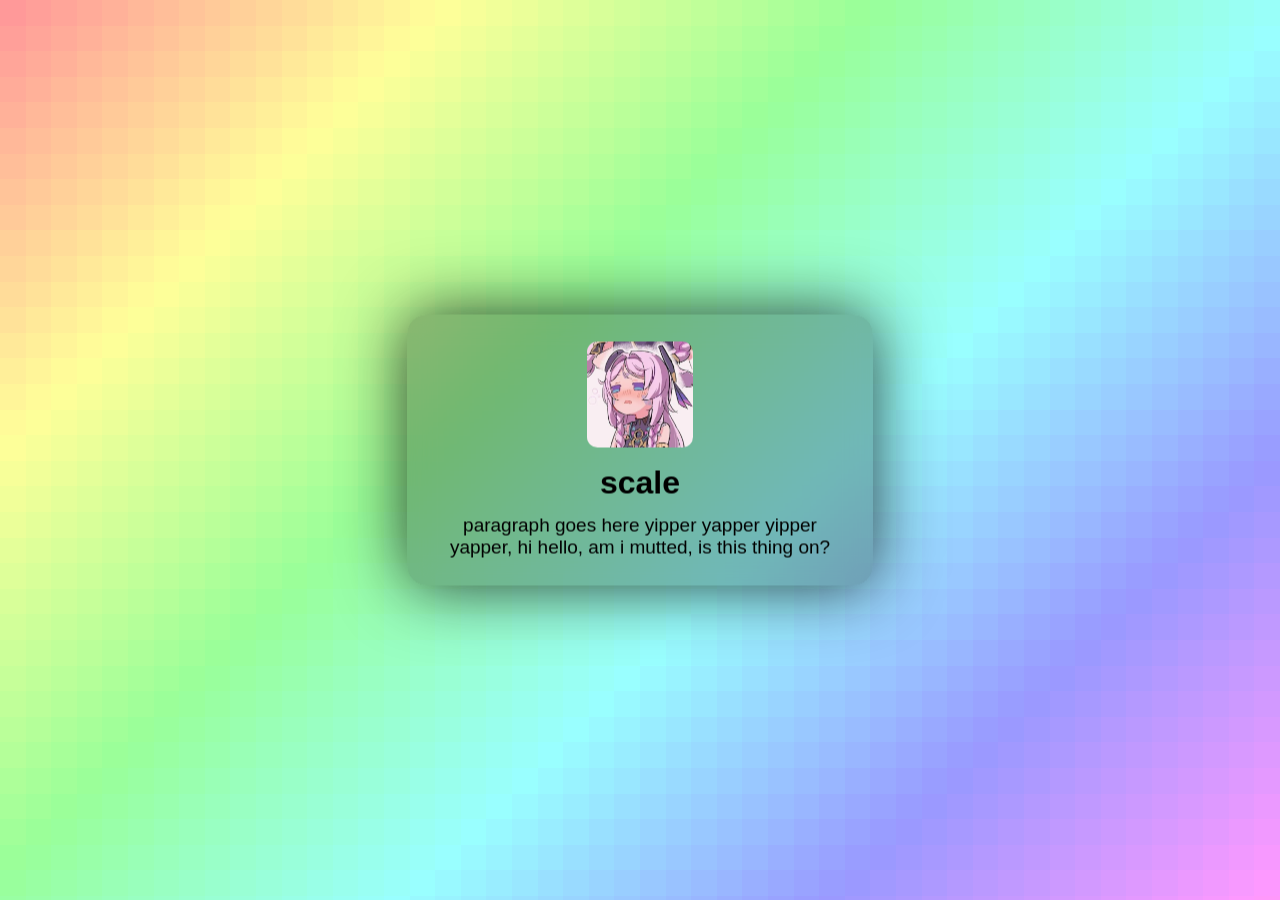
==== commit 460ea45f: "Merge pull request #6 from shuuino/master 3ds compatibility" ====
--- a/site/index.html
+++ b/site/index.html
@@ -1,5 +1,5 @@
 <!doctype html>
-<html class="no-js" lang="">
+<html lang="en">
 
 <head>
     <meta charset="utf-8">
@@ -31,6 +31,18 @@
             <p class="paragraph">paragraph goes here yipper yapper yipper yapper, hi hello, am i mutted, is this thing on?</p>
         </div>
     </div>
+
+
+    <!--3DS compatibility, checking the user agent and if it matches then we redirect to the 3ds version of the file (located in the /3ds/ folder)-->
+<script>
+(function() {
+  if (navigator.userAgent.indexOf('Nintendo 3DS') !== -1) {
+    var path = window.location.pathname;
+    var file = path.substring(path.lastIndexOf('/') + 1) || 'index.html';
+    window.location.replace('/3ds/' + file);
+  }
+})();
+</script>
 </body>
 
 </html>
--- a/site/style.css
+++ b/site/style.css
@@ -51,7 +51,7 @@
     /* rounded + blur + shadow = modern ui!!! this site is so modern and slick!!! */
     border-radius: 20px;
     background: rgba(22, 22, 22, 0.3);
-    backdrop-filter: blur(0.2vw);
+    backdrop-filter: blur(1vw);
     box-shadow: 0 0 67px rgba(11, 11, 11, 0.8);
 
     display: flex;
